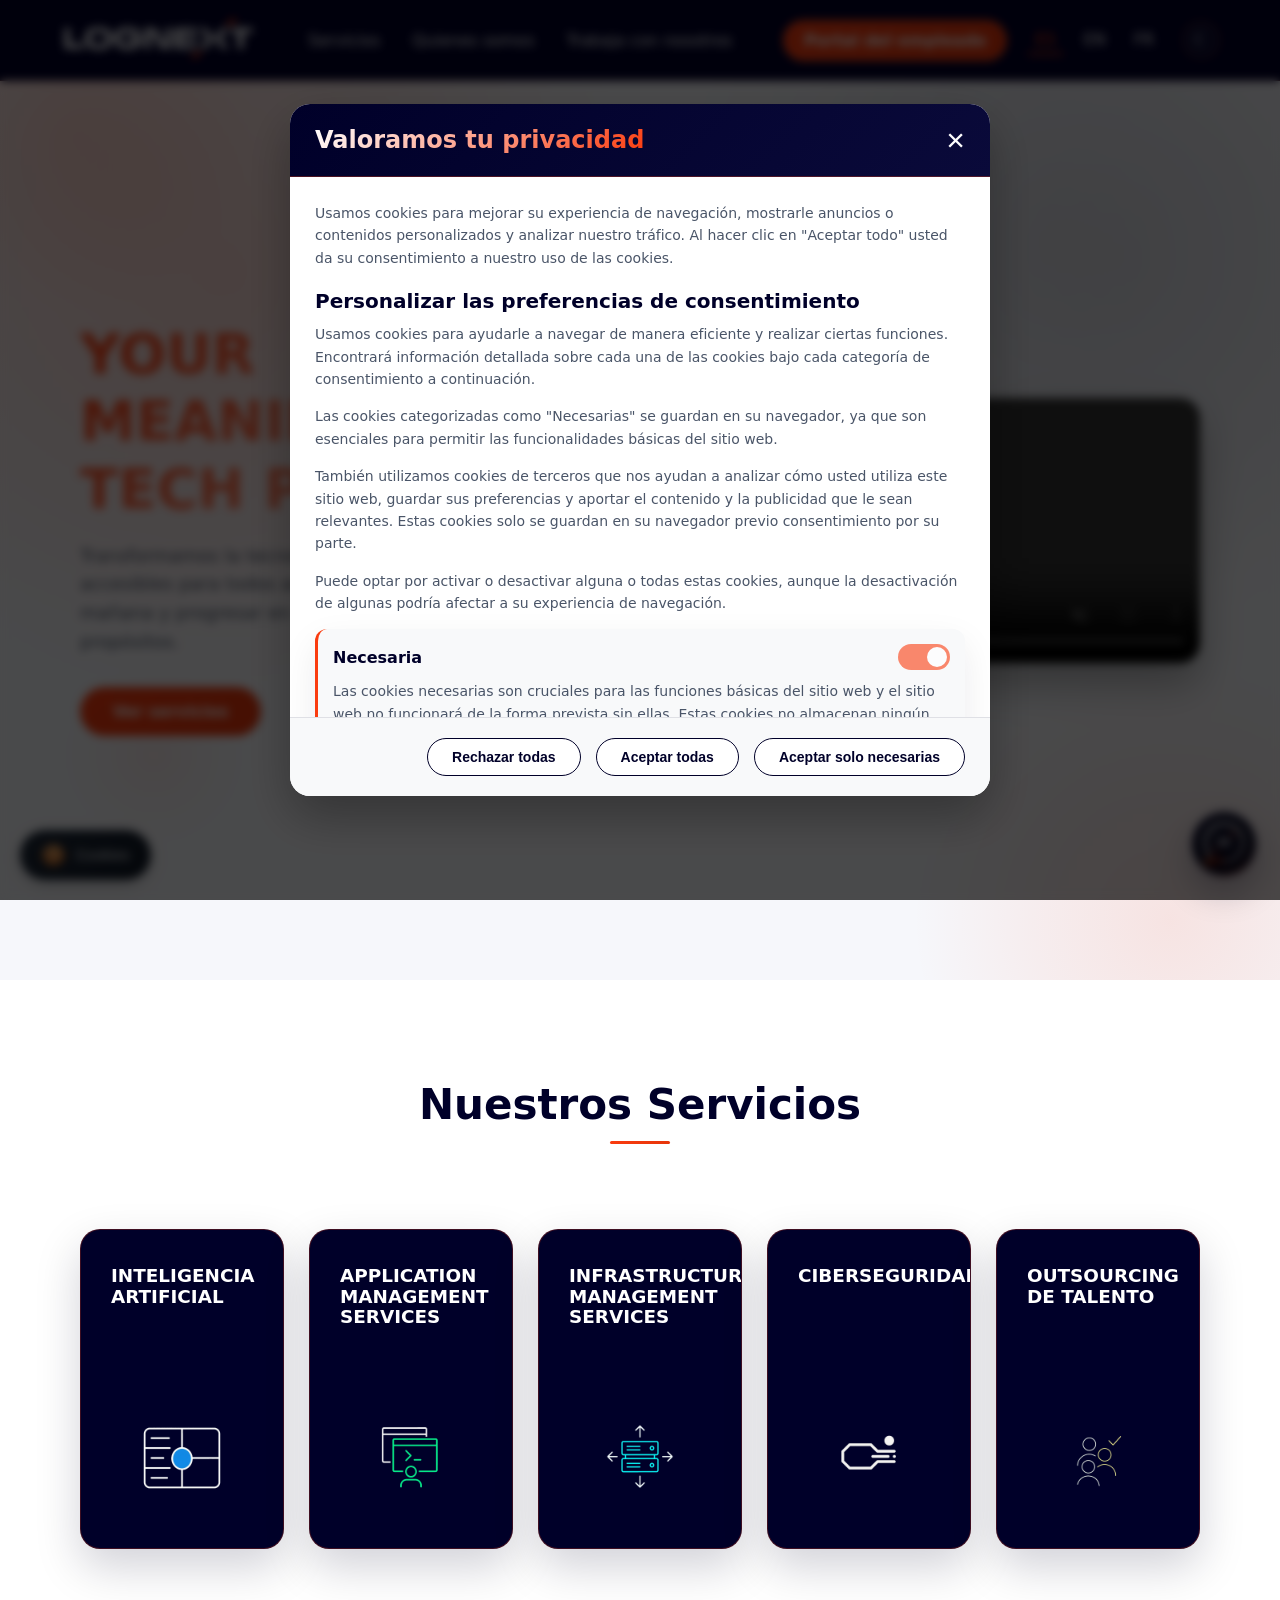
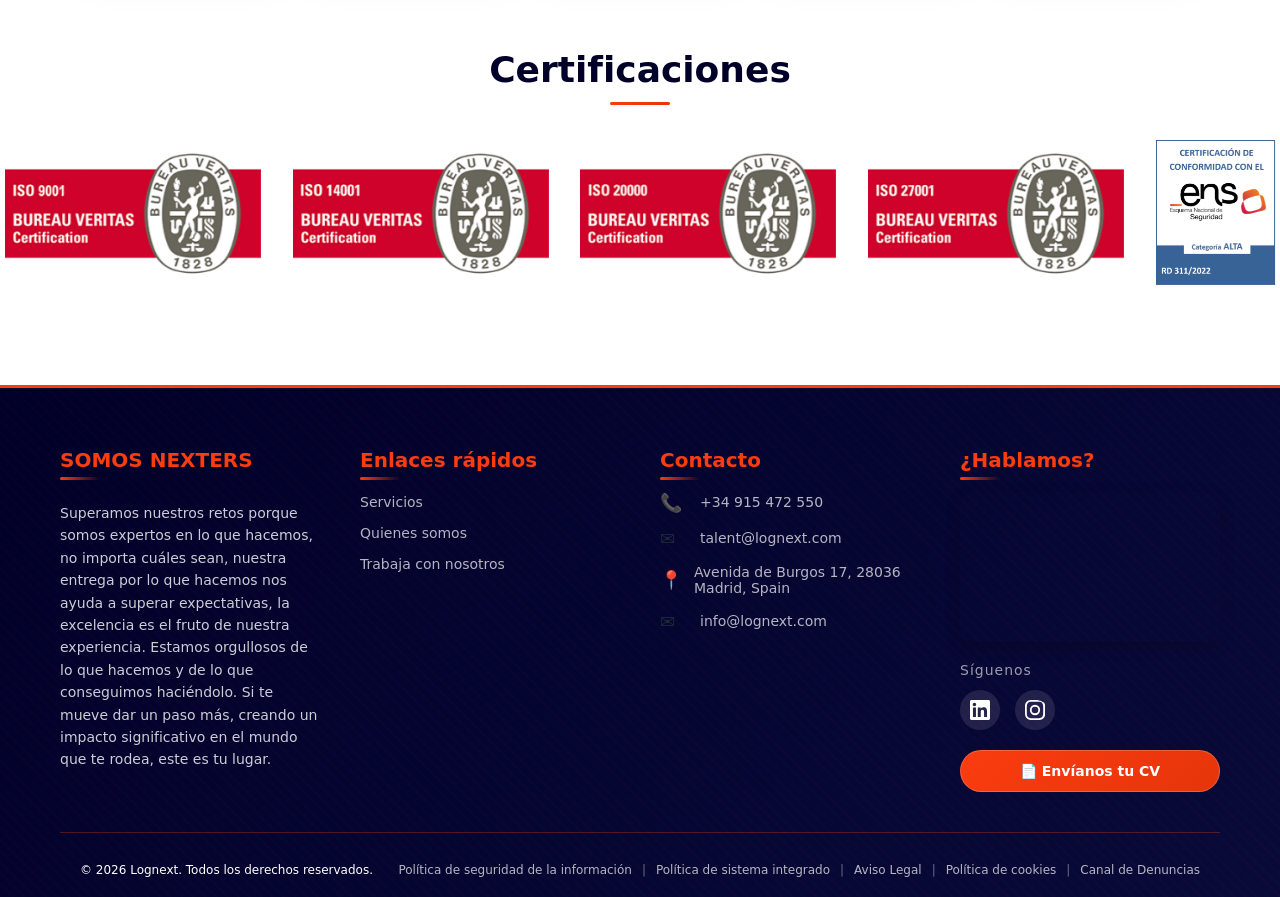
==== index.html @ 91bbfaef "animacion de X de lognext al entrar y recargar la pagina" ====
<!doctype html>
<html lang="es">
  <head>
    <meta charset="UTF-8" />
    <meta name="viewport" content="width=device-width, initial-scale=1.0" />
    <title>Lognext - Your Meaningful Tech Partner</title>
    <link rel="stylesheet" href="assets/css/styles.css" />
    <link rel="stylesheet" href="assets/css/chatbot.css" />
    <link
      rel="icon"
      type="image/png"
      sizes="32x32"
      href="assets/img/favicon/favicon-3.png"
    />
    <link
      rel="icon"
      type="image/png"
      sizes="16x16"
      href="assets/img/favicon/favicon-3.png"
    />
    <link rel="apple-touch-icon" href="assets/img/favicon/favicon-3.png" />
  </head>
  <body>
    <div class="site-intro" id="siteIntro" aria-hidden="true">
      <img
        src="assets/img/LOGNEXT_simbolo_negativo.png"
        alt=""
        class="site-intro__symbol"
        aria-hidden="true"
      />
    </div>

    <header class="site-header">
      <div class="container">
        <a href="index.html" class="logo">
          <img src="assets/img/lognext-logo-transparente.png" alt="Lognext" />
        </a>

        <nav class="main-nav">
          <ul class="menu">
            <li class="menu-item has-dropdown">
              <a href="index.html#servicios" data-i18n="nav_servicios"
                >Servicios</a
              >
              <ul class="submenu">
                <li>
                  <a
                    href="servicios/ia.html"
                    class="submenu-item"
                    data-i18n="submenu_ia"
                    >Inteligencia Artificial</a
                  >
                </li>
                <li>
                  <a
                    href="servicios/ams.html"
                    class="submenu-item"
                    data-i18n="submenu_ams"
                    >Application Management Services</a
                  >
                </li>
                <li>
                  <a
                    href="servicios/ims.html"
                    class="submenu-item"
                    data-i18n="submenu_ims"
                    >Infrastructure Management Services</a
                  >
                </li>
                <li>
                  <a
                    href="servicios/ciberseguridad.html"
                    class="submenu-item"
                    data-i18n="submenu_agile"
                    >Ciberseguridad</a
                  >
                </li>
                <li>
                  <a
                    href="servicios/outsourcing.html"
                    class="submenu-item"
                    data-i18n="submenu_outsourcing"
                    >Outsourcing de Talento</a
                  >
                </li>
              </ul>
            </li>
            <li>
              <a href="quienes-somos.html" data-i18n="nav_quienes_somos"
                >Quienes somos</a
              >
            </li>
            <li>
              <a href="trabaja-con-nosotros.html" data-i18n="nav_trabaja"
                >Trabaja con nosotros</a
              >
            </li>
          </ul>

          <div class="mobile-actions">
            <a
              href="https://w3.cezanneondemand.com/CezanneOnDemand/-/LOGNEXT/Account/LogIn?ReturnUrl=%7E%2F-%2FLOGNEXT"
              target="_blank"
              class="employee-portal mobile"
              data-i18n="btn_portal"
              >Portal del empleado</a
            >
            <div class="language-switcher mobile">
              <a href="#" class="active">ES</a>
              <a href="#">EN</a>
              <a href="#">FR</a>
            </div>
            <button class="theme-toggle theme-toggle--mobile" type="button" aria-label="Cambiar a tema oscuro" aria-pressed="false">
              <span class="theme-toggle__icon" aria-hidden="true">☾</span>
            </button>
          </div>

          <div class="mobile-footer-info">
            <div class="mobile-info-card">
              <h4 class="mobile-info-title" data-i18n="mobile_quieres_trabajar">¿Quieres trabajar con nosotros?</h4>
              <div class="mobile-info-contact">
                <p><span class="info-icon">📞</span> +34 915 472 550</p>
                <p><span class="info-icon">✉️</span> talent@lognext.com</p>
              </div>
            </div>
            <div class="mobile-info-card">
              <h4 class="mobile-info-title" data-i18n="mobile_hablamos">¿Hablamos?</h4>
              <div class="mobile-info-contact">
                <p><span class="info-icon">📞</span> +34 915 472 550</p>
                <p>
                  <span class="info-icon">📍</span> Avenida de Burgos 17, 28036
                  Madrid
                </p>
                <p><span class="info-icon">✉️</span> info@lognext.com</p>
              </div>
            </div>
          </div>
        </nav>

        <div class="desktop-actions">
          <a
            href="https://w3.cezanneondemand.com/CezanneOnDemand/-/LOGNEXT/Account/LogIn?ReturnUrl=%7E%2F-%2FLOGNEXT"
            target="_blank"
            class="employee-portal"
            data-i18n="btn_portal"
            >Portal del empleado</a
          >
          <div class="language-switcher">
            <a href="#" class="active">ES</a>
            <a href="#">EN</a>
            <a href="#">FR</a>
          </div>
          <button class="theme-toggle theme-toggle--desktop" type="button" aria-label="Cambiar a tema oscuro" aria-pressed="false">
            <span class="theme-toggle__icon" aria-hidden="true">☾</span>
          </button>
        </div>

        <button class="menu-toggle" aria-label="Abrir menú de navegación">
          <span></span>
          <span></span>
          <span></span>
        </button>
      </div>
    </header>

    <main>
      <section class="presentacion">
        <div class="circle-1"></div>
        <div class="circle-2"></div>
        <div class="circle-3"></div>
        <div class="presentacion-wrapper">
          <div class="presentacion-contenido">
            <h1 class="animated-gradient-text" data-i18n="hero_title">
              YOUR MEANINGFUL TECH PARTNER
            </h1>
            <p data-i18n="hero_description">
              Transformamos la tecnología en soluciones robustas y accesibles
              para todos aquellos que necesitan simplificar el mañana y
              progresar en sus retos, ambiciones y propósitos.
            </p>
            <a href="#servicios" class="btn-principal" data-i18n="hero_btn"
              >Ver servicios</a
            >
          </div>
          <div class="presentacion-video">
            <video id="heroVideo" playsinline muted loop autoplay controls>
              <source
                src="/assets/videos/LOGNEXT_Video.mp4"
                type="video/mp4"
              /><span data-i18n="video_not_supported">Tu navegador no soporta videos.</span></video>
            <div class="video-overlay">
              <button class="video-play-pause" id="videoPlayPauseBtn" aria-label="Reproducir o pausar vídeo">
                <svg
                  width="40"
                  height="40"
                  viewBox="0 0 24 24"
                  fill="none"
                  stroke="white"
                  stroke-width="2"
                >
                  <polygon
                    points="5 3 19 12 5 21 5 3"
                    fill="white"
                    stroke="white"
                  />
                </svg>
              </button>
            </div>
          </div>
        </div>
      </section>

      <section id="servicios" class="servicios">
        <h2 data-i18n="servicios_title">Nuestros Servicios</h2>
        <div class="servicios-grid-horizontal">
          <a href="servicios/ia.html" class="servicio-card-horizontal">
            <h3 data-i18n="submenu_ia">Inteligencia Artificial</h3>
            <div class="servicio-imagen">
              <img
                src="assets/img/imgindex/ia.png"
                alt="Inteligencia Artificial"
              />
            </div>
            <p class="servicio-descripcion" data-i18n="servicio_ia_hover">
              Nuevas oportunidades para automatizar procesos, analizar información y mejorar la interacción con el cliente.
            </p>
          </a>
          <a href="servicios/ams.html" class="servicio-card-horizontal">
            <h3 data-i18n="submenu_ams">Application Management Services</h3>
            <div class="servicio-imagen">
              <img
                src="assets/img/imgindex/ams.png"
                alt="Application Management Services"
              />
            </div>
            <p class="servicio-descripcion" data-i18n="servicio_ams_hover">
              Gestión, mantenimiento y evolución de aplicaciones para asegurar continuidad y rendimiento.
            </p>
          </a>
          <a href="servicios/ims.html" class="servicio-card-horizontal">
            <h3 data-i18n="submenu_ims">Infrastructure Management Services</h3>
            <div class="servicio-imagen">
              <img
                src="assets/img/imgindex/ims.png"
                alt="Infrastructure Management Services"
              />
            </div>
            <p class="servicio-descripcion" data-i18n="servicio_ims_hover">
              Gestión de infraestructuras tecnológicas, soporte y continuidad operativa.
            </p>
          </a>
          <a
            href="servicios/ciberseguridad.html"
            class="servicio-card-horizontal"
          >
            <h3 data-i18n="submenu_agile">Ciberseguridad</h3>
            <div class="servicio-imagen">
              <img
                src="assets/img/imgindex/ciberseguridad.png"
                alt="Ciberseguridad"
              />
            </div>
            <p class="servicio-descripcion" data-i18n="servicio_ciber_hover">
              Protección, cumplimiento y confianza para reforzar la seguridad de la información.
            </p>
          </a>
          <a href="servicios/outsourcing.html" class="servicio-card-horizontal">
            <h3 data-i18n="submenu_outsourcing">Outsourcing de Talento</h3>
            <div class="servicio-imagen">
              <img
                src="assets/img/imgindex/outsourcing.png"
                alt="Outsourcing de Talento"
              />
            </div>
            <p class="servicio-descripcion" data-i18n="servicio_outsourcing_hover">
              Talento tecnológico especializado para reforzar equipos y acelerar proyectos.
            </p>
          </a>
        </div>
      </section>

      <!-- SECCIÓN CERTIFICACIONES -->
      <section id="certificaciones" class="certificaciones">
        <div class="container">
          <h2 class="section-title scroll-reveal" data-i18n="certifications_title">Certificaciones</h2>
        </div>
        <div
          class="certificaciones-grid scroll-reveal"
        >
          <a
            href="assets/certificaciones/iso9001.pdf"
            target="_blank"
            rel="noopener noreferrer"
            class="certificacion-card"
          >
            <img src="assets/certificaciones/ISO9001.png" alt="ISO 9001" />
          </a>
          <a
            href="assets/certificaciones/iso14001.pdf"
            target="_blank"
            rel="noopener noreferrer"
            class="certificacion-card"
          >
            <img src="assets/certificaciones/ISO14001.png" alt="ISO 14001" />
          </a>
          <a
            href="assets/certificaciones/iso20000.pdf"
            target="_blank"
            rel="noopener noreferrer"
            class="certificacion-card"
          >
            <img src="assets/certificaciones/ISO20000.png" alt="ISO 20000" />
          </a>
          <a
            href="assets/certificaciones/iso27001.pdf"
            target="_blank"
            rel="noopener noreferrer"
            class="certificacion-card"
          >
            <img src="assets/certificaciones/ISO27001.png" alt="ISO 27001" />
          </a>
          <a
            href="assets/certificaciones/CertificadoENS-2025-0095_ES_2026-07-07.pdf"
            target="_blank"
            rel="noopener noreferrer"
            class="certificacion-card certificacion-card--ens"
          >
            <img
              src="assets/certificaciones/ENSAlta.png"
              alt="Certificación ENS Alto LogNext"
            />
          </a>
        </div>
      </section>
    </main>

    <footer class="site-footer">
      <div class="footer-container">
        <div class="footer-grid">
          <div class="footer-col footer-col-about">
            <h3 class="footer-title" data-i18n="footer_somos_nexter">
              SOMOS NEXTERS
            </h3>
            <p class="footer-text" data-i18n="footer_text">
              Superamos nuestros retos porque somos expertos en lo que hacemos,
              no importa cuáles sean, nuestra entrega por lo que hacemos nos
              ayuda a superar expectativas, la excelencia es el fruto de nuestra
              experiencia. Estamos orgullosos de lo que hacemos y de lo que
              conseguimos haciéndolo. Si te mueve dar un paso más, creando un
              impacto significativo en el mundo que te rodea, este es tu lugar.
            </p>
          </div>

          <div class="footer-col footer-col-links">
            <h3 class="footer-title" data-i18n="footer_enlaces_rapidos">
              Enlaces rápidos
            </h3>
            <ul class="footer-links">
              <li>
                <a href="index.html#servicios" data-i18n="nav_servicios"
                  >Servicios</a
                >
              </li>
              <li>
                <a href="quienes-somos.html" data-i18n="nav_quienes_somos"
                  >Quiénes somos</a
                >
              </li>
              <li>
                <a href="trabaja-con-nosotros.html" data-i18n="nav_trabaja"
                  >Trabaja con nosotros</a
                >
              </li>
            </ul>
          </div>

          <div class="footer-col footer-col-contact">
            <h3 class="footer-title" data-i18n="footer_contacto">Contacto</h3>
            <ul class="footer-contact">
              <li class="contact-item">
                <span class="contact-icon">📞</span>
                <a href="tel:+34915472550" class="contact-link"
                  >+34 915 472 550</a
                >
              </li>
              <li class="contact-item">
                <span class="contact-icon">✉️</span>
                <a href="mailto:talent@lognext.com" class="contact-link"
                  >talent@lognext.com</a
                >
              </li>
              <li class="contact-item">
                <span class="contact-icon">📍</span>
                <a
                  href="https://maps.google.com/?q=Avenida+de+Burgos+17+Madrid+Spain"
                  target="_blank"
                  class="contact-link location-link"
                >
                  Avenida de Burgos 17, 28036 Madrid, Spain
                </a>
              </li>
              <li class="contact-item">
                <span class="contact-icon">✉️</span>
                <a href="mailto:info@lognext.com" class="contact-link"
                  >info@lognext.com</a
                >
              </li>
            </ul>
          </div>

          <div class="footer-col footer-col-map">
            <h3 class="footer-title" data-i18n="footer_hablamos">¿Hablamos?</h3>

            <div class="footer-map">
              <iframe
                src="https://www.google.com/maps/embed?pb=!1m18!1m12!1m3!1d3037.543167168951!2d-3.671360984603811!3d40.43037697936105!2m3!1f0!2f0!3f0!3m2!1i1024!2i768!4f13.1!3m3!1m2!1s0xd4229b5a2c12e2b%3A0x2b5c5e5e5e5e5e5e!2sAv.%20de%20Burgos%2C%2017%2C%2028036%20Madrid!5e0!3m2!1ses!2ses!4v1700000000000!5m2!1ses!2ses"
                width="100%"
                height="150"
                style="border: 0; border-radius: 12px"
                allowfullscreen=""
                loading="lazy"
                referrerpolicy="no-referrer-when-downgrade"
              >
              </iframe>
            </div>

            <div class="footer-social">
              <h4 class="social-title" data-i18n="footer_siguenos">Síguenos</h4>
              <div class="social-icons">
                <a
                  href="https://linkedin.com/company/lognext"
                  target="_blank"
                  class="social-link linkedin"
                  aria-label="LinkedIn"
                >
                  <svg
                    xmlns="http://www.w3.org/2000/svg"
                    width="20"
                    height="20"
                    viewBox="0 0 24 24"
                    fill="currentColor"
                  >
                    <path
                      d="M20.447 20.452h-3.554v-5.569c0-1.328-.027-3.037-1.852-3.037-1.853 0-2.136 1.445-2.136 2.939v5.667H9.351V9h3.414v1.561h.046c.477-.9 1.637-1.85 3.37-1.85 3.601 0 4.267 2.37 4.267 5.455v6.286zM5.337 7.433c-1.144 0-2.063-.926-2.063-2.065 0-1.138.92-2.063 2.063-2.063 1.14 0 2.064.925 2.064 2.063 0 1.139-.925 2.065-2.064 2.065zm1.782 13.019H3.555V9h3.564v11.452zM22.225 0H1.771C.792 0 0 .774 0 1.729v20.542C0 23.227.792 24 1.771 24h20.451c.979 0 1.771-.773 1.771-1.729V1.729C24 .774 23.204 0 22.225 0z"
                    />
                  </svg>
                </a>
                <a
                  href="https://instagram.com/lognext_tech"
                  target="_blank"
                  class="social-link instagram"
                  aria-label="Instagram"
                >
                  <svg
                    xmlns="http://www.w3.org/2000/svg"
                    width="20"
                    height="20"
                    viewBox="0 0 24 24"
                    fill="currentColor"
                  >
                    <path
                      d="M12 2.163c3.204 0 3.584.012 4.85.07 1.366.062 2.633.336 3.608 1.311.975.975 1.249 2.242 1.311 3.608.058 1.266.07 1.646.07 4.85s-.012 3.584-.07 4.85c-.062 1.366-.336 2.633-1.311 3.608-.975.975-2.242 1.249-3.608 1.311-1.266.058-1.646.07-4.85.07s-3.584-.012-4.85-.07c-1.366-.062-2.633-.336-3.608-1.311-.975-.975-1.249-2.242-1.311-3.608-.058-1.266-.07-1.646-.07-4.85s.012-3.584.07-4.85c.062-1.366.336-2.633 1.311-3.608.975-.975 2.242-1.249 3.608-1.311 1.266-.058 1.646-.07 4.85-.07zM12 0C8.741 0 8.332.014 7.052.072 5.775.132 4.905.332 4.14.659c-.789.335-1.457.787-2.124 1.454-.667.667-1.119 1.335-1.454 2.124-.327.765-.527 1.635-.587 2.912C.014 8.332 0 8.741 0 12s.014 3.668.072 4.948c.06 1.277.26 2.147.587 2.912.335.789.787 1.457 1.454 2.124.667.667 1.335 1.119 2.124 1.454.765.327 1.635.527 2.912.587 1.28.058 1.689.072 4.948.072s3.668-.014 4.948-.072c1.277-.06 2.147-.26 2.912-.587.789-.335 1.457-.787 2.124-1.454.667-.667 1.119-1.335 1.454-2.124.327-.765.527-1.635.587-2.912.058-1.28.072-1.689.072-4.948s-.014-3.668-.072-4.948c-.06-1.277-.26-2.147-.587-2.912-.335-.789-.787-1.457-2.124-1.454-.667-.667-1.335-1.119-2.124-1.454-.765-.327-1.635-.527-2.912-.587C15.668.014 15.259 0 12 0zm0 5.838a6.162 6.162 0 100 12.324 6.162 6.162 0 000-12.324zM12 16a4 4 0 110-8 4 4 0 010 8z"
                    />
                  </svg>
                </a>
              </div>
            </div>

            <div class="footer-cv">
              <a
                href="mailto:talent@lognext.com?subject=Solicitud%20de%20empleo%20-%20CV&body=Hola%2C%20me%20llamo%20%5BNombre%5D%20y%20me%20gustar%C3%ADa%20enviaros%20mi%20CV%20para%20formar%20parte%20de%20Lognext.%0A%0A%F0%9F%93%8C%20Mi%20tel%C3%A9fono%3A%20%0A%F0%9F%93%A7%20Mi%20email%3A%20%0A%0A%F0%9F%92%BC%20Adjunto%20mi%20CV%20a%20este%20correo.%0A%0A%F0%9F%99%8F%20Quedo%20a%20la%20espera%20de%20su%20respuesta.%0A%0A%F0%9F%93%8D%20Un%20saludo."
                class="btn-cv-simple"
                data-i18n="footer_cv_btn"
                >📄 Envíanos tu CV</a
              >
            </div>
          </div>
        </div>

        <div class="footer-bottom">
          <div class="footer-bottom-container">
            <p class="copyright" data-i18n="footer_copyright">
              &copy; 2026 Lognext. Todos los derechos reservados.
            </p>
            <div class="legal-links">
              <a
                href="assets/docs/politica-seguridad.pdf"
                target="_blank"
                class="legal-link"
                 data-i18n="legal_link_security">Política de seguridad de la información</a
              >
              <span class="legal-separator">|</span>
              <a
                href="assets/docs/politica-sistema-integrado.pdf"
                target="_blank"
                class="legal-link"
                 data-i18n="legal_link_integrated">Política de sistema integrado</a
              >
              <span class="legal-separator">|</span>
              <a href="enlaces-legales/aviso-legal.html" class="legal-link"
                 data-i18n="legal_link_legal_notice">Aviso Legal</a
              >
              <span class="legal-separator">|</span>
              <a href="enlaces-legales/politica-cookies.html" class="legal-link"
                 data-i18n="legal_link_cookies">Política de cookies</a
              >
              <span class="legal-separator">|</span>
              <a href="enlaces-legales/canal-denuncias.html" class="legal-link"
                 data-i18n="legal_link_whistleblowing">Canal de Denuncias</a
              >
            </div>
          </div>
        </div>
      </div>
    </footer>

    <!-- ========== BOTÓN DE COOKIES ========== -->
    <div class="cookie-btn-fixed" id="cookieBtn">
      <span class="cookie-icon">🍪</span>
      <span class="cookie-text" data-i18n="cookie_btn">Cookies</span>
    </div>

    <!-- ========== MODAL DE COOKIES ========== -->
    <div id="cookieModal" class="cookie-modal">
      <div class="cookie-modal-content">
        <div class="cookie-modal-header">
          <h2 data-i18n="cookie_modal_title">Valoramos tu privacidad</h2>
          <button class="cookie-modal-close" id="closeCookieModal" aria-label="Cerrar preferencias de cookies">
            &times;
          </button>
        </div>

        <div class="cookie-modal-body">
          <p data-i18n="cookie_modal_intro">
            Usamos cookies para mejorar su experiencia de navegación, mostrarle
            anuncios o contenidos personalizados y analizar nuestro tráfico. Al
            hacer clic en "Aceptar todo" usted da su consentimiento a nuestro
            uso de las cookies.
          </p>

          <h3 data-i18n="cookie_modal_preferences_title">Personalizar las preferencias de consentimiento</h3>
          <p data-i18n="cookie_modal_preferences_intro">
            Usamos cookies para ayudarle a navegar de manera eficiente y
            realizar ciertas funciones. Encontrará información detallada sobre
            cada una de las cookies bajo cada categoría de consentimiento a
            continuación.
          </p>

          <p data-i18n="cookie_modal_necessary_intro">
            Las cookies categorizadas como "Necesarias" se guardan en su
            navegador, ya que son esenciales para permitir las funcionalidades
            básicas del sitio web.
          </p>

          <p data-i18n="cookie_modal_third_party">
            También utilizamos cookies de terceros que nos ayudan a analizar
            cómo usted utiliza este sitio web, guardar sus preferencias y
            aportar el contenido y la publicidad que le sean relevantes. Estas
            cookies solo se guardan en su navegador previo consentimiento por su
            parte.
          </p>

          <p data-i18n="cookie_modal_toggle_note">
            Puede optar por activar o desactivar alguna o todas estas cookies,
            aunque la desactivación de algunas podría afectar a su experiencia
            de navegación.
          </p>

          <!-- Categorías de cookies -->
          <div class="cookie-category">
            <div class="cookie-category-header">
              <span class="cookie-category-name" data-i18n="cookie_category_necessary">Necesaria</span>
              <label class="cookie-switch">
                <input
                  type="checkbox"
                  class="cookie-checkbox"
                  id="cookieNecessary"
                  checked
                  disabled
                />
                <span class="cookie-slider"></span>
              </label>
            </div>
            <p class="cookie-category-desc" data-i18n="cookie_desc_necessary">
              Las cookies necesarias son cruciales para las funciones básicas
              del sitio web y el sitio web no funcionará de la forma prevista
              sin ellas. Estas cookies no almacenan ningún dato de
              identificación personal.
            </p>
          </div>

          <div class="cookie-category">
            <div class="cookie-category-header">
              <span class="cookie-category-name" data-i18n="cookie_category_functional">Funcional</span>
              <label class="cookie-switch">
                <input
                  type="checkbox"
                  class="cookie-checkbox"
                  id="cookieFunctional"
                />
                <span class="cookie-slider"></span>
              </label>
            </div>
            <p class="cookie-category-desc" data-i18n="cookie_desc_functional">
              Las cookies funcionales ayudan a realizar ciertas funcionalidades,
              como compartir el contenido del sitio web en plataformas de redes
              sociales, recopilar comentarios y otras características de
              terceros.
            </p>
          </div>

          <div class="cookie-category">
            <div class="cookie-category-header">
              <span class="cookie-category-name" data-i18n="cookie_category_analytics">Analítica</span>
              <label class="cookie-switch">
                <input
                  type="checkbox"
                  class="cookie-checkbox"
                  id="cookieAnalytics"
                />
                <span class="cookie-slider"></span>
              </label>
            </div>
            <p class="cookie-category-desc" data-i18n="cookie_desc_analytics">
              Las cookies analíticas se utilizan para comprender cómo
              interactúan los visitantes con el sitio web. Estas cookies ayudan
              a proporcionar información sobre métricas el número de visitantes,
              el porcentaje de rebote, la fuente de tráfico, etc.
            </p>
          </div>

          <div class="cookie-category">
            <div class="cookie-category-header">
              <span class="cookie-category-name" data-i18n="cookie_category_performance">El rendimiento</span>
              <label class="cookie-switch">
                <input
                  type="checkbox"
                  class="cookie-checkbox"
                  id="cookiePerformance"
                />
                <span class="cookie-slider"></span>
              </label>
            </div>
            <p class="cookie-category-desc" data-i18n="cookie_desc_performance">
              Las cookies de rendimiento se utilizan para comprender y analizar
              los índices de rendimiento clave del sitio web, lo que ayuda a
              proporcionar una mejor experiencia de usuario para los visitantes.
            </p>
          </div>

          <div class="cookie-category">
            <div class="cookie-category-header">
              <span class="cookie-category-name" data-i18n="cookie_category_advertising">Anuncio</span>
              <label class="cookie-switch">
                <input
                  type="checkbox"
                  class="cookie-checkbox"
                  id="cookieAdvertising"
                />
                <span class="cookie-slider"></span>
              </label>
            </div>
            <p class="cookie-category-desc" data-i18n="cookie_desc_advertising">
              Las cookies publicitarias se utilizan para entregar a los
              visitantes anuncios personalizados basados en las páginas que
              visitaron antes y analizar la efectividad de la campaña
              publicitaria.
            </p>
          </div>
        </div>

        <div class="cookie-modal-footer">
          <button class="cookie-btn cookie-btn-reject" id="rejectAllCookies" data-i18n="cookie_reject_all">
            Rechazar todas
          </button>
          <button class="cookie-btn cookie-btn-accept" id="acceptAllCookies" data-i18n="cookie_accept_all">
            Aceptar todas
          </button>
          <button
            class="cookie-btn cookie-btn-necessary"
            id="acceptNecessaryCookies"
           data-i18n="cookie_accept_necessary">
            Aceptar solo necesarias
          </button>
        </div>
      </div>
    </div>

    <script src="assets/js/translations.js"></script>
    <script src="assets/js/main.js"></script>
    <script src="assets/js/chatbot.js"></script>
  </body>
</html>
---- assets/css/styles.css ----
/* RESET */
* {
  margin: 0;
  padding: 0;
  box-sizing: border-box;
}

:root {
  color-scheme: light;
  --color-primary: #000029;
  --color-primary-soft: #101044;
  --color-accent: #FA3C0F;
  --color-accent-hover: #e6350a;
  --color-page-bg: #f6f7fb;
  --color-surface: #ffffff;
  --color-surface-soft: #f8f9fc;
  --color-text: #1e2a3a;
  --color-text-strong: #000029;
  --color-text-muted: #4a5568;
  --section-bg: #ffffff;
  --section-bg-soft: #f6f7fb;
  --section-title-color: #000029;
  --section-text-color: #1e2a3a;
  --card-bg: #ffffff;
  --card-text: #000029;
  --service-card-bg: #000029;
  --service-card-text: #ffffff;
  --service-card-border: rgba(250, 60, 15, 0.25);
  --service-card-shadow: 0 18px 45px rgba(0, 0, 41, 0.18);
  --service-media-panel-bg: #000029;
  --service-media-panel-border: rgba(250, 60, 15, 0.24);
  --service-media-panel-shadow: 0 24px 60px rgba(0, 0, 41, 0.18);
  --success-section-bg: #ffffff;
  --success-card-bg: #000029;
  --success-card-text: rgba(255, 255, 255, 0.9);
  --success-card-title: #FA3C0F;
  --success-card-border: rgba(250, 60, 15, 0.25);
  --hero-bg: #f6f7fb;
  --hero-text: #1e2a3a;
  --hero-text-muted: #4a5568;
  --color-border: rgba(0, 0, 41, 0.12);
  --color-border-accent: rgba(250, 60, 15, 0.3);
  --shadow-soft: 0 14px 36px rgba(0, 0, 41, 0.08);
  --shadow-card: 0 18px 45px rgba(0, 0, 41, 0.1);
  --gradient-brand: linear-gradient(135deg, #FA3C0F, #e6350a);
  --gradient-brand-text: linear-gradient(135deg, #FA3C0F 0%, #ff7a59 52%, #d91f7f 100%);
  --gradient-dark: linear-gradient(135deg, #000029 0%, #0a0a3a 100%);
  --radius-card: 20px;
}

[data-theme="dark"] {
  color-scheme: dark;
  --color-page-bg: #05051f;
  --color-surface: #08082d;
  --color-surface-soft: #101044;
  --color-text: rgba(255, 255, 255, 0.86);
  --color-text-strong: #ffffff;
  --color-text-muted: rgba(255, 255, 255, 0.72);
  --section-bg: #08082d;
  --section-bg-soft: #101044;
  --section-title-color: #ffffff;
  --section-text-color: rgba(255, 255, 255, 0.86);
  --card-bg: #101044;
  --card-text: #ffffff;
  --service-card-bg: #05052b;
  --service-card-text: #ffffff;
  --service-card-border: rgba(250, 60, 15, 0.35);
  --service-card-shadow: 0 18px 45px rgba(0, 0, 0, 0.34);
  --service-media-panel-bg: #000029;
  --service-media-panel-border: rgba(250, 60, 15, 0.3);
  --service-media-panel-shadow: 0 24px 60px rgba(0, 0, 0, 0.32);
  --success-section-bg: #08082d;
  --success-card-bg: #000029;
  --success-card-text: rgba(255, 255, 255, 0.9);
  --success-card-title: #FA3C0F;
  --success-card-border: rgba(250, 60, 15, 0.35);
  --hero-bg: #000029;
  --hero-text: rgba(255, 255, 255, 0.9);
  --hero-text-muted: rgba(255, 255, 255, 0.72);
  --color-border: rgba(255, 255, 255, 0.12);
  --shadow-soft: 0 16px 44px rgba(0, 0, 0, 0.28);
  --shadow-card: 0 22px 54px rgba(0, 0, 0, 0.34);
  --gradient-brand-text: linear-gradient(135deg, #ffffff 0%, #FA3C0F 100%);
}

body {
  font-family: 'Segoe UI', 'Inter', system-ui, -apple-system, sans-serif;
  background-color: var(--color-page-bg);
  color: var(--color-text);
  overflow-x: hidden;
  display: flex;
  flex-direction: column;
  min-height: 100vh;
}

.site-intro {
  position: fixed;
  inset: 0;
  z-index: 99999;
  display: flex;
  align-items: center;
  justify-content: center;
  background:
    radial-gradient(circle at 50% 50%, rgba(250, 60, 15, 0.16), transparent 36%),
    linear-gradient(135deg, rgba(0, 0, 41, 0.98), rgba(0, 0, 20, 0.96));
  overflow: hidden;
  pointer-events: all;
  animation: lognextIntroFadeOut 0.45s ease 1.6s forwards;
}

.site-intro::before {
  content: "";
  position: absolute;
  inset: 0;
  background:
    repeating-linear-gradient(
      45deg,
      rgba(250, 60, 15, 0.045) 0,
      rgba(250, 60, 15, 0.045) 2px,
      transparent 2px,
      transparent 12px
    );
  opacity: 0.75;
}

.site-intro__symbol {
  position: relative;
  z-index: 2;
  width: clamp(180px, 20vw, 320px);
  height: auto;
  opacity: 0;
  transform: scale(0.82) translateY(12px);
  clip-path: inset(0 50% 0 50%);
  filter: drop-shadow(0 0 34px rgba(250, 60, 15, 0.45));
  animation: lognextIntroSymbolReveal 1.25s cubic-bezier(0.16, 1, 0.3, 1) forwards;
}

.site-intro.is-hiding {
  animation: lognextIntroFadeOut 0.45s ease forwards;
}

@keyframes lognextIntroSymbolReveal {
  0% {
    opacity: 0;
    clip-path: inset(0 50% 0 50%);
    transform: scale(0.86) translateY(18px);
    filter: blur(8px) drop-shadow(0 0 0 rgba(250, 60, 15, 0));
  }

  55% {
    opacity: 1;
    clip-path: inset(0 0 0 0);
    transform: scale(1.08) translateY(0);
    filter: blur(0) drop-shadow(0 0 42px rgba(250, 60, 15, 0.58));
  }

  100% {
    opacity: 1;
    clip-path: inset(0 0 0 0);
    transform: scale(1) translateY(0);
    filter: blur(0) drop-shadow(0 0 26px rgba(250, 60, 15, 0.38));
  }
}

@keyframes lognextIntroFadeOut {
  to {
    opacity: 0;
    visibility: hidden;
    pointer-events: none;
  }
}

@media (prefers-reduced-motion: reduce) {
  .site-intro {
    display: none;
  }
}

:where(
  body,
  header,
  main,
  section,
  footer,
  button,
  a,
  .card,
  .service-card,
  .servicio-card-horizontal,
  .benefit-card,
  .team-card,
  .stat-card,
  .carousel-card,
  .caso-item,
  .legal-content,
  .cookie-category
) {
  transition:
    background-color 0.25s ease,
    color 0.25s ease,
    border-color 0.25s ease,
    box-shadow 0.25s ease;
}

/* ========== ANIMATED GRADIENT TEXT (reusable) ========== */
/*
  Premium animated gradient that renders ONLY inside glyphs.
  Usage: add class="animated-gradient-text" to any heading/span.
*/
.animated-gradient-text {
  color: #FA3C0F; /* fallback if background-clip unsupported */
  -webkit-text-fill-color: transparent;
  -webkit-background-clip: text;
  background-clip: text;

  /* Base gradient + subtle shine layer (both clipped to text) */
  background-image:
    var(--gradient-brand-text),
    linear-gradient(
      120deg,
      rgba(255, 255, 255, 0) 0%,
      rgba(255, 255, 255, 0.55) 45%,
      rgba(255, 255, 255, 0) 60%
    );

  background-size: 220% 100%, 60% 100%;
  background-position: 0% 50%, -80% 50%;
  background-repeat: no-repeat;

  animation: animatedGradientFlow 12s ease-in-out infinite;
  will-change: background-position;
}

.text-gradient-brand {
  color: var(--color-accent);
  -webkit-text-fill-color: transparent;
  -webkit-background-clip: text;
  background-clip: text;
  background-image: var(--gradient-brand-text);
}

@keyframes animatedGradientFlow {
  0% {
    background-position: 0% 50%, -80% 50%;
  }
  50% {
    background-position: 100% 50%, 120% 50%;
  }
  100% {
    background-position: 0% 50%, 220% 50%;
  }
}

@media (prefers-reduced-motion: reduce) {
  .animated-gradient-text {
    animation: none;
    background-position: 50% 50%, 50% 50%;
  }

  :where(
    body,
    header,
    main,
    section,
    footer,
    button,
    a,
    .card,
    .service-card,
    .servicio-card-horizontal,
    .benefit-card,
    .team-card,
    .stat-card,
    .carousel-card,
    .caso-item,
    .legal-content,
    .cookie-category
  ) {
    transition: none;
  }

  .presentacion h1,
  .presentacion p,
  .presentacion .btn-principal {
    animation: none;
    opacity: 1;
    transform: none;
  }
}

main {
  flex: 1;
}

.container {
  max-width: 1200px;
  margin: 0 auto;
  padding: 0 20px;
}

/* ========== HEADER ========== */
.site-header {
  position: fixed;
  width: 100%;
  top: 0;
  background: #000029;
  z-index: 1000;
  border-bottom: 1px solid rgba(250, 60, 15, 0.2);
  transition: all 0.3s ease;
}

.site-header .container {
  display: flex;
  align-items: center;
  justify-content: space-between;
  height: 80px;
}

.logo img {
  height: 45px;
  transition: transform 0.3s ease;
}

.logo:hover img {
  transform: scale(1.05);
}

.desktop-actions {
  display: flex;
  align-items: center;
  gap: 20px;
}

.mobile-actions {
  display: none;
}

.main-nav {
  flex: 1;
  display: flex;
  justify-content: center;
  align-items: center;
}

.menu {
  list-style: none;
  display: flex;
  gap: 32px;
}

.menu a {
  text-decoration: none;
  color: #ffffff;
  font-weight: 500;
  transition: color 0.3s ease;
  position: relative;
}

.menu a::after {
  content: '';
  position: absolute;
  bottom: -5px;
  left: 0;
  width: 0;
  height: 2px;
  background: #FA3C0F;
  transition: width 0.3s ease;
}

.menu a:hover::after {
  width: 100%;
}

.menu a:hover {
  color: #FA3C0F;
}

.has-dropdown {
  position: relative;
}

.submenu {
  position: absolute;
  top: 100%;
  left: 0;
  background: #000029;
  display: none;
  flex-direction: column;
  min-width: 280px;
  border: 1px solid rgba(250, 60, 15, 0.3);
  border-radius: 8px;
  padding: 12px 0;
  box-shadow: 0 10px 30px rgba(0, 0, 0, 0.2);
}

.submenu li {
  list-style: none;
}

.submenu a {
  display: block;
  padding: 10px 20px;
  color: #ffffff;
  transition: all 0.3s ease;
}

.submenu a:hover {
  background: rgba(250, 60, 15, 0.1);
  padding-left: 28px;
  color: #FA3C0F;
}

.has-dropdown:hover .submenu {
  display: flex;
  animation: fadeInDown 0.3s ease;
}

@keyframes fadeInDown {
  from {
    opacity: 0;
    transform: translateY(-10px);
  }
  to {
    opacity: 1;
    transform: translateY(0);
  }
}

.employee-portal {
  background: linear-gradient(135deg, #FA3C0F, #e6350a);
  color: white;
  padding: 10px 20px;
  text-decoration: none;
  border-radius: 30px;
  font-weight: 600;
  transition: all 0.3s ease;
  border: 1px solid rgba(255, 255, 255, 0.2);
  white-space: nowrap;
}

.employee-portal:hover {
  transform: translateY(-2px);
  box-shadow: 0 5px 15px rgba(250, 60, 15, 0.4);
  background: linear-gradient(135deg, #e6350a, #FA3C0F);
}

.language-switcher {
  display: flex;
  gap: 12px;
}

.language-switcher a {
  text-decoration: none;
  color: #ffffff;
  font-weight: 500;
  transition: all 0.3s ease;
  padding: 4px 8px;
  border-radius: 4px;
}

.language-switcher a:hover {
  color: #FA3C0F;
}

.language-switcher .active {
  color: #FA3C0F;
  border-bottom: 2px solid #FA3C0F;
}

.theme-toggle {
  width: 38px;
  height: 38px;
  border: 1px solid rgba(250, 60, 15, 0.45);
  border-radius: 50%;
  background: rgba(255, 255, 255, 0.06);
  color: #ffffff;
  display: inline-flex;
  align-items: center;
  justify-content: center;
  cursor: pointer;
  transition: background 0.25s ease, border-color 0.25s ease, color 0.25s ease, transform 0.25s ease;
}

.theme-toggle:hover,
.theme-toggle:focus-visible {
  background: rgba(250, 60, 15, 0.14);
  border-color: #FA3C0F;
  color: #FA3C0F;
  transform: translateY(-1px);
  outline: none;
}

.theme-toggle__icon {
  font-size: 16px;
  line-height: 1;
}

.menu-toggle {
  display: none;
  background: none;
  border: none;
  cursor: pointer;
  padding: 10px;
  z-index: 1001;
}

.menu-toggle span {
  display: block;
  width: 25px;
  height: 3px;
  background: #FA3C0F;
  margin: 5px 0;
  transition: all 0.3s ease;
  border-radius: 3px;
}

.menu-toggle.active span:nth-child(1) {
  transform: rotate(45deg) translate(5px, 5px);
}

.menu-toggle.active span:nth-child(2) {
  opacity: 0;
}

.menu-toggle.active span:nth-child(3) {
  transform: rotate(-45deg) translate(7px, -6px);
}

/* ========== HERO SECTION (INDEX) ========== */
.presentacion {
  min-height: 100vh;
  background: #000029;
  position: relative;
  display: flex;
  align-items: center;
  padding: 0 80px;
  overflow: hidden;
  margin-top: 80px;
}

.presentacion::before {
  content: '';
  position: absolute;
  top: 0;
  left: 0;
  right: 0;
  bottom: 0;
  background-image: radial-gradient(circle at 20% 80%, rgba(250, 60, 15, 0.15) 0%, transparent 50%),
                    repeating-linear-gradient(45deg, rgba(250, 60, 15, 0.05) 0px, rgba(250, 60, 15, 0.05) 2px, transparent 2px, transparent 8px);
  pointer-events: none;
  z-index: 1;
}

.presentacion::after {
  content: '';
  position: absolute;
  width: 500px;
  height: 500px;
  background: radial-gradient(circle, rgba(250, 60, 15, 0.25) 0%, rgba(250, 60, 15, 0.1) 40%, transparent 70%);
  bottom: -200px;
  right: -150px;
  border-radius: 50%;
  animation: floatCircle 8s ease-in-out infinite;
  pointer-events: none;
  z-index: 1;
}

.presentacion .circle-1 {
  position: absolute;
  width: 350px;
  height: 350px;
  background: radial-gradient(circle, rgba(250, 60, 15, 0.2) 0%, rgba(250, 60, 15, 0.08) 40%, transparent 70%);
  top: -120px;
  left: -100px;
  border-radius: 50%;
  animation: floatCircle 10s ease-in-out infinite reverse;
  pointer-events: none;
  z-index: 1;
}

.presentacion .circle-2 {
  position: absolute;
  width: 250px;
  height: 250px;
  background: radial-gradient(circle, rgba(250, 60, 15, 0.18) 0%, rgba(250, 60, 15, 0.08) 40%, transparent 70%);
  top: 40%;
  right: 5%;
  border-radius: 50%;
  animation: pulseCircle 6s ease-in-out infinite;
  pointer-events: none;
  z-index: 1;
}

.presentacion .circle-3 {
  position: absolute;
  width: 180px;
  height: 180px;
  background: radial-gradient(circle, rgba(250, 60, 15, 0.15) 0%, rgba(250, 60, 15, 0.05) 40%, transparent 70%);
  bottom: 15%;
  left: 5%;
  border-radius: 50%;
  animation: floatCircle 12s ease-in-out infinite;
  pointer-events: none;
  z-index: 1;
}

@keyframes floatCircle {
  0%, 100% { transform: translate(0, 0) scale(1); opacity: 0.5; }
  50% { transform: translate(-25px, -25px) scale(1.08); opacity: 0.8; }
}

@keyframes pulseCircle {
  0%, 100% { transform: scale(1); opacity: 0.4; }
  50% { transform: scale(1.15); opacity: 0.7; }
}

.presentacion-wrapper {
  display: flex;
  align-items: center;
  justify-content: space-between;
  gap: 60px;
  width: 100%;
  position: relative;
  z-index: 2;
}

.presentacion-contenido {
  flex: 1;
  max-width: 600px;
  animation: none;
}

@keyframes fadeInUp {
  from { opacity: 0; transform: translateY(30px); }
  to { opacity: 1; transform: translateY(0); }
}

@keyframes heroFadeUp {
  to {
    opacity: 1;
    transform: translateY(0);
  }
}

.presentacion h1 {
  font-size: 56px;
  margin-bottom: 20px;
  font-weight: 700;
  line-height: 1.2;
  background: linear-gradient(135deg, #ffffff 0%, #FA3C0F 100%);
  -webkit-background-clip: text;
  -webkit-text-fill-color: transparent;
  background-clip: text;
  opacity: 0;
  transform: translateY(24px);
  animation: heroFadeUp 0.8s ease forwards, gradientShift 8s ease-in-out infinite;
}

.presentacion p {
  font-size: 18px;
  line-height: 1.6;
  margin-bottom: 30px;
  color: rgba(255, 255, 255, 0.9);
  opacity: 0;
  transform: translateY(24px);
  animation: heroFadeUp 0.8s ease forwards;
  animation-delay: 0.15s;
}

.btn-principal {
  display: inline-block;
  padding: 14px 32px;
  background: linear-gradient(135deg, #FA3C0F, #e6350a);
  color: white;
  text-decoration: none;
  border-radius: 40px;
  font-weight: 600;
  transition: all 0.3s ease;
  border: 1px solid rgba(255, 255, 255, 0.2);
  position: relative;
  overflow: hidden;
  opacity: 0;
  transform: translateY(24px);
  animation: heroFadeUp 0.8s ease forwards;
  animation-delay: 0.3s;
}

.btn-principal::before {
  content: '';
  position: absolute;
  top: 50%;
  left: 50%;
  width: 0;
  height: 0;
  border-radius: 50%;
  background: rgba(255, 255, 255, 0.3);
  transform: translate(-50%, -50%);
  transition: width 0.6s, height 0.6s;
}

.btn-principal:hover::before {
  width: 300px;
  height: 300px;
}

.btn-principal:hover {
  transform: translateY(-3px);
  box-shadow: 0 10px 25px rgba(250, 60, 15, 0.4);
}

.presentacion-video {
  flex: 1;
  position: relative;
  border-radius: 20px;
  overflow: hidden;
  box-shadow: 0 20px 40px rgba(0, 0, 0, 0.3);
  cursor: pointer;
  transition: transform 0.3s ease;
  z-index: 2;
}

.presentacion-video:hover {
  transform: scale(1.02);
}

.presentacion-video video {
  width: 100%;
  height: auto;
  display: block;
  border-radius: 20px;
}

.video-overlay {
  position: absolute;
  top: 0;
  left: 0;
  width: 100%;
  height: 100%;
  background: rgba(0, 0, 0, 0.3);
  display: flex;
  align-items: center;
  justify-content: center;
  opacity: 0;
  transition: opacity 0.3s ease;
  pointer-events: none;
}

.presentacion-video:hover .video-overlay {
  opacity: 1;
}

.video-play-pause {
  background: rgba(250, 60, 15, 0.8);
  border: none;
  width: 70px;
  height: 70px;
  border-radius: 50%;
  cursor: pointer;
  display: flex;
  align-items: center;
  justify-content: center;
  transition: all 0.3s ease;
  backdrop-filter: blur(4px);
  pointer-events: auto;
}

.video-play-pause:hover {
  background: #FA3C0F;
  transform: scale(1.1);
}

.video-play-pause svg {
  width: 30px;
  height: 30px;
}

/* ========== SERVICIOS - CARDS HORIZONTALES ========== */
.servicios {
  padding: 100px 80px;
  background-color: #ffffff;
  text-align: center;
  position: relative;
}

.servicios h2 {
  font-size: 42px;
  margin-bottom: 60px;
  font-weight: 700;
  color: #000029;
  position: relative;
  display: inline-block;
}

.servicios h2::after {
  content: '';
  position: absolute;
  bottom: -15px;
  left: 50%;
  transform: translateX(-50%);
  width: 60px;
  height: 3px;
  background: linear-gradient(90deg, #FA3C0F, #e6350a);
  border-radius: 3px;
}

.servicios-grid-horizontal {
  display: grid;
  grid-template-columns: repeat(5, 1fr);
  gap: 25px;
  margin-top: 40px;
}

.servicio-card-horizontal {
  background: #000029;
  border-radius: 20px;
  padding: 36px 30px 40px;
  text-align: left;
  transition: all 0.4s ease;
  border: 1px solid rgba(250, 60, 15, 0.2);
  position: relative;
  overflow: hidden;
  cursor: pointer;
  min-height: 320px;
  display: flex;
  flex-direction: column;
  justify-content: space-between;
  text-decoration: none;
}

.servicio-card-horizontal::before {
  content: '';
  position: absolute;
  top: 0;
  left: 0;
  width: 100%;
  height: 4px;
  background: linear-gradient(90deg, #FA3C0F, #e6350a);
  transform: scaleX(0);
  transition: transform 0.4s ease;
}

.servicio-card-horizontal:hover::before {
  transform: scaleX(1);
}

.servicio-card-horizontal:hover {
  transform: translateY(-8px);
  box-shadow: 0 20px 40px rgba(250, 60, 15, 0.2);
  border-color: rgba(250, 60, 15, 0.5);
}

.servicio-card-horizontal h3 {
  font-size: 1.15rem;
  font-weight: 700;
  color: #ffffff;
  margin: 0 0 32px;
  line-height: 1.12;
  min-height: auto;
  max-width: 92%;
  display: flex;
  align-items: center;
  justify-content: flex-start;
  text-align: left;
  text-transform: uppercase;
  letter-spacing: 0;
  transition: color 0.3s ease;
  text-decoration: none;
}

.servicio-card-horizontal:hover h3 {
  color: #FA3C0F;
}

.servicio-imagen {
  width: 100%;
  display: flex;
  justify-content: flex-start;
  align-items: center;
  margin-top: 10px;
}

.servicio-imagen img {
  max-width: 100px;
  height: auto;
  transition: transform 0.3s ease;
  filter: none;
}

.servicio-card-horizontal:hover .servicio-imagen img {
  transform: scale(1.1);
}

.card-glow {
  --mouse-x: 50%;
  --mouse-y: 50%;
  position: relative;
}

@media (hover: hover) and (pointer: fine) {
  .card-glow {
    overflow: hidden;
  }

  .card-glow::after {
    content: "";
    position: absolute;
    inset: 0;
    z-index: 0;
    pointer-events: none;
    opacity: 0;
    transition: opacity 0.3s ease;
    background: radial-gradient(
      420px circle at var(--mouse-x) var(--mouse-y),
      rgba(250, 60, 15, 0.16),
      transparent 42%
    );
  }

  .benefit-card.card-glow::after {
    background: radial-gradient(
      460px circle at var(--mouse-x, 50%) var(--mouse-y, 50%),
      rgba(250, 60, 15, 0.30),
      rgba(250, 60, 15, 0.12) 30%,
      transparent 58%
    );
  }

  .card-glow:hover::after,
  .card-glow:focus-within::after {
    opacity: 1;
  }

  .card-glow > * {
    position: relative;
    z-index: 1;
  }
}

@media (min-width: 769px) {
  .servicios .servicio-imagen {
    justify-content: center;
  }

  .servicios .servicio-imagen img {
    display: block;
    margin-left: auto;
    margin-right: auto;
  }
}

.servicio-card-horizontal h3,
.servicio-card-horizontal .servicio-imagen,
.servicio-card-horizontal .servicio-imagen img,
.servicio-card-horizontal .servicio-descripcion {
  will-change: transform, opacity;
}

.servicio-card-horizontal h3 {
  position: relative;
  z-index: 2;
  transition: color 0.35s ease, transform 0.35s ease;
}

.servicio-card-horizontal .servicio-imagen {
  position: relative;
  z-index: 1;
  transition: opacity 0.35s ease, transform 0.35s ease;
}

.servicio-card-horizontal .servicio-imagen img {
  transition: opacity 0.35s ease, transform 0.35s ease;
}

.servicio-descripcion {
  position: absolute;
  left: 30px;
  right: 30px;
  bottom: 34px;
  z-index: 2;
  margin: 0;
  text-align: left;
  color: rgba(255, 255, 255, 0.92);
  font-size: 1.08rem;
  line-height: 1.18;
  font-weight: 500;
  letter-spacing: 0;
  opacity: 0;
  transform: translateY(18px);
  transition: opacity 0.35s ease, transform 0.35s ease;
  pointer-events: none;
}

.servicio-card-horizontal:hover h3,
.servicio-card-horizontal:focus h3,
.servicio-card-horizontal:focus-within h3 {
  color: #FA3C0F;
  transform: translateY(0);
}

.servicio-card-horizontal:hover .servicio-imagen,
.servicio-card-horizontal:focus .servicio-imagen,
.servicio-card-horizontal:focus-within .servicio-imagen {
  opacity: 0;
  transform: translateY(20px) scale(0.95);
}

.servicio-card-horizontal:hover .servicio-imagen img,
.servicio-card-horizontal:focus .servicio-imagen img,
.servicio-card-horizontal:focus-within .servicio-imagen img {
  opacity: 0;
  transform: translateY(20px) scale(0.95);
}

.servicio-card-horizontal:hover .servicio-descripcion,
.servicio-card-horizontal:focus .servicio-descripcion,
.servicio-card-horizontal:focus-within .servicio-descripcion {
  opacity: 1;
  transform: translateY(0);
}

@media (max-width: 768px) {
  .servicio-descripcion {
    position: static;
    opacity: 1;
    transform: none;
    margin-top: 2px;
    max-width: 100%;
    font-size: 1.12rem;
    line-height: 1.18;
    font-weight: 500;
  }

  .servicio-card-horizontal:hover .servicio-imagen,
  .servicio-card-horizontal:focus .servicio-imagen,
  .servicio-card-horizontal:focus-within .servicio-imagen,
  .servicio-card-horizontal:hover .servicio-imagen img,
  .servicio-card-horizontal:focus .servicio-imagen img,
  .servicio-card-horizontal:focus-within .servicio-imagen img {
    opacity: 1;
    transform: none;
  }
}

@media (prefers-reduced-motion: reduce) {
  .servicio-card-horizontal,
  .servicio-card-horizontal h3,
  .servicio-card-horizontal .servicio-imagen,
  .servicio-card-horizontal .servicio-imagen img,
  .servicio-card-horizontal .servicio-descripcion {
    transition: none;
  }
}

/* ========== PÁGINA QUIÉNES SOMOS ========== */
.about-hero {
  min-height: 85vh;
  background: #000029;
  position: relative;
  display: flex;
  align-items: center;
  justify-content: center;
  text-align: center;
  overflow: hidden;
  margin-top: 80px;
}

.about-hero .circle-1,
.about-hero .circle-2,
.about-hero .circle-3 {
  position: absolute;
  border-radius: 50%;
  pointer-events: none;
  z-index: 1;
}

.about-hero .circle-1 {
  width: 350px;
  height: 350px;
  background: radial-gradient(circle, rgba(250, 60, 15, 0.2) 0%, rgba(250, 60, 15, 0.08) 40%, transparent 70%);
  top: -120px;
  left: -100px;
  animation: floatCircle 10s ease-in-out infinite reverse;
}

.about-hero .circle-2 {
  width: 250px;
  height: 250px;
  background: radial-gradient(circle, rgba(250, 60, 15, 0.18) 0%, rgba(250, 60, 15, 0.08) 40%, transparent 70%);
  top: 40%;
  right: 5%;
  animation: pulseCircle 6s ease-in-out infinite;
}

.about-hero .circle-3 {
  width: 180px;
  height: 180px;
  background: radial-gradient(circle, rgba(250, 60, 15, 0.15) 0%, rgba(250, 60, 15, 0.05) 40%, transparent 70%);
  bottom: 15%;
  left: 5%;
  animation: floatCircle 12s ease-in-out infinite;
}

.about-hero::before {
  content: '';
  position: absolute;
  top: 0;
  left: 0;
  right: 0;
  bottom: 0;
  background-image: radial-gradient(circle at 20% 80%, rgba(250, 60, 15, 0.15) 0%, transparent 50%),
                    repeating-linear-gradient(45deg, rgba(250, 60, 15, 0.05) 0px, rgba(250, 60, 15, 0.05) 2px, transparent 2px, transparent 8px);
  pointer-events: none;
  z-index: 1;
}

.about-hero::after {
  content: '';
  position: absolute;
  width: 500px;
  height: 500px;
  background: radial-gradient(circle, rgba(250, 60, 15, 0.25) 0%, rgba(250, 60, 15, 0.1) 40%, transparent 70%);
  bottom: -200px;
  right: -150px;
  border-radius: 50%;
  animation: floatCircle 8s ease-in-out infinite;
  pointer-events: none;
  z-index: 1;
}

.about-hero-content {
  position: relative;
  z-index: 2;
  animation: fadeInUp 1s ease-out;
  max-width: 900px;
  padding: 0 20px;
}

.about-hero-content h1 {
  font-size: 64px;
  font-weight: 700;
  background: linear-gradient(135deg, #ffffff 0%, #FA3C0F 100%);
  -webkit-background-clip: text;
  -webkit-text-fill-color: transparent;
  background-clip: text;
  letter-spacing: 2px;
  margin-bottom: 30px;
}

.about-hero-content h2 {
  font-size: 24px;
  font-weight: 500;
  line-height: 1.4;
  color: rgba(255, 255, 255, 0.85);
  max-width: 800px;
  margin: 0 auto;
}

/* Sección texto corporativo */
.about-text-section {
  padding: 80px 0 40px 0;
  background-color: #ffffff;
}

.about-text-inner {
  max-width: 900px;
  margin: 0 auto;
  text-align: center;
}

.about-text-inner p {
  font-size: 18px;
  line-height: 1.6;
  color: #4a5568;
}

/* ========== SECCIONES ADICIONALES QUIÉNES SOMOS ========== */

/* Título de sección */
.section-title {
  font-size: 36px;
  font-weight: 700;
  color: #000029;
  text-align: center;
  margin-bottom: 50px;
  position: relative;
  display: inline-block;
  width: 100%;
}

.section-title::after {
  content: '';
  position: absolute;
  bottom: -15px;
  left: 50%;
  transform: translateX(-50%);
  width: 60px;
  height: 3px;
  background: linear-gradient(90deg, #FA3C0F, #e6350a);
  border-radius: 3px;
}

/* ========== SCROLL REVEAL ========== */
.scroll-reveal {
  opacity: 0;
  transform: translateY(30px);
  transition: all 0.8s ease;
}

.scroll-reveal.revealed {
  opacity: 1;
  transform: translateY(0);
}

/* ========== CONTADORES (STATS) ========== */
.about-stats {
  padding: 80px 0;
  background: linear-gradient(135deg, #000029 0%, #0a0a3a 100%);
  position: relative;
  overflow: hidden;
}

.about-stats .section-title {
  color: #ffffff;
}

.about-stats .section-title::after {
  background: linear-gradient(90deg, #FA3C0F, #e6350a);
}

.stats-grid {
  display: flex;
  justify-content: center;
  flex-wrap: wrap;
  gap: 40px;
  max-width: 1000px;
  margin: 0 auto;
}

.stat-card {
  text-align: center;
  padding: 20px;
  background: rgba(255, 255, 255, 0.05);
  border-radius: 20px;
  transition: all 0.3s ease;
  width: 250px;
  flex-shrink: 0;
}

.stat-card:hover {
  transform: translateY(-5px);
  background: rgba(255, 255, 255, 0.1);
}

.stat-number {
  font-size: 48px;
  font-weight: 700;
  color: #FA3C0F;
  margin-bottom: 10px;
}

.stat-label {
  font-size: 16px;
  color: rgba(255, 255, 255, 0.8);
  font-weight: 500;
}

/* Partículas animadas */
.stat-particle {
  position: absolute;
  width: 4px;
  height: 4px;
  background: rgba(250, 60, 15, 0.3);
  border-radius: 50%;
  pointer-events: none;
  animation: floatParticle linear infinite;
}

@keyframes floatParticle {
  0% {
    transform: translateY(0) translateX(0);
    opacity: 0;
  }
  50% {
    opacity: 0.6;
  }
  100% {
    transform: translateY(-100px) translateX(30px);
    opacity: 0;
  }
}

/* ========== FRASE IMPACTANTE (CLAIM) ========== */
.about-claim {
  padding: 80px 0;
  background-color: #ffffff;
  text-align: center;
}

.claim-content {
  max-width: 800px;
  margin: 0 auto;
}

.claim-text {
  font-size: 36px;
  font-weight: 700;
  color: #000029;
  line-height: 1.3;
  margin-bottom: 20px;
}

.claim-highlight {
  color: #FA3C0F;
  position: relative;
  display: inline-block;
}

.claim-highlight::after {
  content: '';
  position: absolute;
  bottom: -5px;
  left: 0;
  width: 100%;
  height: 3px;
  background: linear-gradient(90deg, #FA3C0F, #e6350a);
  border-radius: 3px;
}

.claim-sub {
  font-size: 18px;
  color: #4a5568;
  font-weight: 500;
}

/* ========== CARRUSEL CON AUTO-SLIDE ========== */
.about-carousel {
  padding: 80px 0;
  background-color: #f8f9fa;
  overflow: hidden;
}

.carousel-container {
  position: relative;
  max-width: 1200px;
  margin: 0 auto;
  overflow: hidden;
  border-radius: 20px;
}

.carousel-track {
  display: flex;
  transition: transform 0.5s ease;
  gap: 25px;
  padding: 20px;
}

.carousel-card {
  flex: 0 0 calc(33.333% - 25px);
  background: #ffffff;
  border-radius: 20px;
  padding: 40px 25px;
  text-align: center;
  transition: all 0.3s ease;
  border: 1px solid rgba(0, 0, 41, 0.1);
  box-shadow: 0 5px 20px rgba(0, 0, 0, 0.05);
}

.carousel-card:hover {
  transform: translateY(-8px);
  box-shadow: 0 20px 40px rgba(250, 60, 15, 0.15);
  border-color: rgba(250, 60, 15, 0.3);
}

.card-icon {
  font-size: 48px;
  margin-bottom: 20px;
}

.carousel-card h3 {
  font-size: 22px;
  font-weight: 600;
  color: #000029;
  margin-bottom: 15px;
}

.carousel-card p {
  font-size: 14px;
  line-height: 1.6;
  color: #4a5568;
}

.carousel-btn {
  position: absolute;
  top: 50%;
  transform: translateY(-50%);
  width: 45px;
  height: 45px;
  background: #FA3C0F;
  color: white;
  border: none;
  border-radius: 50%;
  cursor: pointer;
  font-size: 24px;
  display: flex;
  align-items: center;
  justify-content: center;
  transition: all 0.3s ease;
  z-index: 10;
}

.carousel-btn:hover {
  background: #e6350a;
  transform: translateY(-50%) scale(1.1);
}

.carousel-btn.prev {
  left: 10px;
}

.carousel-btn.next {
  right: 10px;
}

.carousel-dots {
  display: flex;
  justify-content: center;
  gap: 12px;
  margin-top: 30px;
}

.dot {
  width: 10px;
  height: 10px;
  border-radius: 50%;
  background: #ccc;
  cursor: pointer;
  transition: all 0.3s ease;
}

.dot.active {
  width: 25px;
  border-radius: 10px;
  background: #FA3C0F;
}

/* ========== MAPA CON IMAGEN ESTÁTICA (sin texto) ========== */
.about-map {
  padding: 80px 0;
  background-color: #ffffff;
}

.map-container {
  max-width: 1000px;
  margin: 0 auto;
  border-radius: 20px;
  overflow: hidden;
  box-shadow: 0 20px 40px rgba(0, 0, 0, 0.1);
  transition: all 0.3s ease;
}

.map-container:hover {
  transform: translateY(-5px);
  box-shadow: 0 25px 50px rgba(0, 0, 0, 0.15);
}

.map-image {
  width: 100%;
  height: auto;
  display: block;
  border-radius: 20px;
  transition: transform 0.3s ease;
}

.map-container:hover .map-image {
  transform: scale(1.01);
}

/* ========== PÁGINA TRABAJA CON NOSOTROS ========== */

/* Hero completo que incluye título y cards */
.work-hero-full {
  background: #000029;
  position: relative;
  overflow: hidden;
  margin-top: 80px;
  padding: 80px 0 100px 0;
}

.work-hero-full .circle-1,
.work-hero-full .circle-2,
.work-hero-full .circle-3 {
  position: absolute;
  border-radius: 50%;
  pointer-events: none;
  z-index: 1;
}

.work-hero-full .circle-1 {
  width: 350px;
  height: 350px;
  background: radial-gradient(circle, rgba(250, 60, 15, 0.2) 0%, rgba(250, 60, 15, 0.08) 40%, transparent 70%);
  top: -120px;
  left: -100px;
  animation: floatCircle 10s ease-in-out infinite reverse;
}

.work-hero-full .circle-2 {
  width: 250px;
  height: 250px;
  background: radial-gradient(circle, rgba(250, 60, 15, 0.18) 0%, rgba(250, 60, 15, 0.08) 40%, transparent 70%);
  top: 40%;
  right: 5%;
  animation: pulseCircle 6s ease-in-out infinite;
}

.work-hero-full .circle-3 {
  width: 180px;
  height: 180px;
  background: radial-gradient(circle, rgba(250, 60, 15, 0.15) 0%, rgba(250, 60, 15, 0.05) 40%, transparent 70%);
  bottom: 15%;
  left: 5%;
  animation: floatCircle 12s ease-in-out infinite;
}

.work-hero-full::before {
  content: '';
  position: absolute;
  top: 0;
  left: 0;
  right: 0;
  bottom: 0;
  background-image: radial-gradient(circle at 20% 80%, rgba(250, 60, 15, 0.15) 0%, transparent 50%),
                    repeating-linear-gradient(45deg, rgba(250, 60, 15, 0.05) 0px, rgba(250, 60, 15, 0.05) 2px, transparent 2px, transparent 8px);
  pointer-events: none;
  z-index: 1;
}

.work-hero-full::after {
  content: '';
  position: absolute;
  width: 500px;
  height: 500px;
  background: radial-gradient(circle, rgba(250, 60, 15, 0.25) 0%, rgba(250, 60, 15, 0.1) 40%, transparent 70%);
  bottom: -200px;
  right: -150px;
  border-radius: 50%;
  animation: floatCircle 8s ease-in-out infinite;
  pointer-events: none;
  z-index: 1;
}

.work-hero-content {
  position: relative;
  z-index: 2;
  text-align: center;
  margin-bottom: 60px;
  animation: fadeInUp 1s ease-out;
}

.work-hero-content h1 {
  font-size: 64px;
  font-weight: 700;
  background: linear-gradient(135deg, #ffffff 0%, #FA3C0F 100%);
  -webkit-background-clip: text;
  -webkit-text-fill-color: transparent;
  background-clip: text;
  letter-spacing: 2px;
}

/* Contenedor de las cards dentro del hero */
.team-cards-container {
  position: relative;
  z-index: 2;
  max-width: 1200px;
  margin: 0 auto;
  padding: 0 20px;
}

/* Sección Equipo (cards dentro del hero) */
.team-card {
  display: flex;
  align-items: center;
  gap: 60px;
  margin-bottom: 60px;
  background: rgba(255, 255, 255, 0.05);
  backdrop-filter: blur(8px);
  border-radius: 24px;
  padding: 30px;
  transition: all 0.4s ease;
  border: 1px solid rgba(250, 60, 15, 0.2);
}

.team-card:hover {
  transform: translateY(-8px);
  box-shadow: 0 25px 40px rgba(250, 60, 15, 0.2);
  background: rgba(250, 60, 15, 0.1);
  border-color: rgba(250, 60, 15, 0.5);
}

.team-card-left {
  flex-direction: row;
}

.team-card-right {
  flex-direction: row-reverse;
}

.team-image {
  flex: 1;
  border-radius: 20px;
  overflow: hidden;
  box-shadow: 0 10px 30px rgba(0, 0, 0, 0.2);
}

.team-image img {
  width: 100%;
  height: auto;
  display: block;
  transition: transform 0.4s ease;
}

.team-card:hover .team-image img {
  transform: scale(1.02);
}

.team-info {
  flex: 1;
}

.team-info h2 {
  font-size: 28px;
  font-weight: 700;
  color: #ffffff;
  margin-bottom: 20px;
  position: relative;
  display: inline-block;
}

.team-info h2::after {
  content: '';
  position: absolute;
  bottom: -8px;
  left: 0;
  width: 50px;
  height: 3px;
  background: linear-gradient(90deg, #FA3C0F, #e6350a);
  border-radius: 3px;
}

.team-info p {
  font-size: 16px;
  line-height: 1.6;
  color: rgba(255, 255, 255, 0.9);
}

/* Estilo para los miembros del equipo */
.team-members {
  margin-top: 20px;
  padding-top: 15px;
  border-top: 1px solid rgba(250, 60, 15, 0.3);
}

.team-members p {
  margin-bottom: 8px;
  font-size: 14px;
  line-height: 1.4;
  color: rgba(255, 255, 255, 0.85);
}

.team-members strong {
  color: #FA3C0F;
  font-weight: 600;
}

/* Estilo para enlaces de LinkedIn en el equipo */
.team-linkedin {
  text-decoration: none;
  color: inherit;
  transition: all 0.3s ease;
  display: inline-block;
}

.team-linkedin:hover {
  color: #FA3C0F;
  transform: translateX(2px);
}

/* ========== CARRUSEL DE EQUIPOS ========== */
.team-card-carousel {
  background: rgba(255, 255, 255, 0.05);
  backdrop-filter: blur(8px);
  border-radius: 24px;
  padding: 30px;
  transition: all 0.4s ease;
  border: 1px solid rgba(250, 60, 15, 0.2);
  margin-top: 60px;
}

.team-card-carousel:hover {
  transform: translateY(-8px);
  box-shadow: 0 25px 40px rgba(250, 60, 15, 0.2);
  background: rgba(250, 60, 15, 0.1);
  border-color: rgba(250, 60, 15, 0.5);
}

.carousel-container-team {
  position: relative;
  overflow: hidden;
  border-radius: 20px;
}

.carousel-slides-team {
  display: flex;
  transition: transform 0.5s ease;
}

.carousel-slide-team {
  flex: 0 0 100%;
  padding: 20px;
}

.team-carousel-content {
  display: flex;
  align-items: center;
  gap: 40px;
  flex-wrap: wrap;
}

.team-carousel-image {
  flex-shrink: 0;
}

.team-carousel-image img {
  width: 180px;
  height: 180px;
  border-radius: 50%;
  object-fit: cover;
  border: 3px solid #FA3C0F;
  transition: transform 0.3s ease;
}

/* Ajuste para la imagen de Miguel en el carrusel - corrige cabeza cortada */
.team-carousel-image img[src*="miguel.jpg"] {
    object-position: center 20%;
}

.team-carousel-image img:hover {
  transform: scale(1.05);
}

.team-carousel-info {
  flex: 1;
}

.team-carousel-info h3 {
  font-size: 28px;
  font-weight: 700;
  color: #ffffff;
  margin-bottom: 15px;
}

.team-carousel-info h3 a {
  color: #ffffff;
  text-decoration: none;
  transition: color 0.3s ease;
}

.team-carousel-info h3 a:hover {
  color: #FA3C0F;
}

.team-carousel-department {
  font-size: 20px;
  font-weight: 600;
  color: #FA3C0F;
  margin-bottom: 10px;
}

.team-carousel-role {
  font-size: 16px;
  color: rgba(255, 255, 255, 0.8);
}

/* Flechas del carrusel */
.carousel-team-btn {
  position: absolute;
  top: 50%;
  transform: translateY(-50%);
  width: 45px;
  height: 45px;
  background: #FA3C0F;
  color: white;
  border: none;
  border-radius: 50%;
  cursor: pointer;
  font-size: 24px;
  display: flex;
  align-items: center;
  justify-content: center;
  transition: all 0.3s ease;
  z-index: 10;
}

.carousel-team-btn:hover {
  background: #e6350a;
  transform: translateY(-50%) scale(1.1);
}

.prev-team {
  left: 10px;
}

.next-team {
  right: 10px;
}

/* Indicadores (dots) */
.carousel-team-dots {
  display: flex;
  justify-content: center;
  gap: 12px;
  margin-top: 20px;
}

.team-dot {
  width: 10px;
  height: 10px;
  border-radius: 50%;
  background: rgba(255, 255, 255, 0.4);
  cursor: pointer;
  transition: all 0.3s ease;
}

.team-dot.active {
  width: 25px;
  border-radius: 10px;
  background: #FA3C0F;
}

/* Responsive para el carrusel */
@media (max-width: 768px) {
  .team-carousel-content {
    flex-direction: column;
    text-align: center;
    gap: 20px;
  }
  
  .team-carousel-image img {
    width: 140px;
    height: 140px;
  }
  
  .team-carousel-info h3 {
    font-size: 22px;
  }
  
  .team-carousel-department {
    font-size: 18px;
  }
  
  .team-carousel-role {
    font-size: 14px;
  }
  
  .carousel-team-btn {
    width: 35px;
    height: 35px;
    font-size: 18px;
  }
}

/* Sección Beneficios con partículas */
.benefits-section {
  padding: 80px 0;
  background: linear-gradient(135deg, #000029 0%, #0a0a3a 100%);
  position: relative;
  overflow: hidden;
}

.benefits-section .section-title {
  color: #ffffff;
}

.benefits-section .section-title::after {
  background: linear-gradient(90deg, #FA3C0F, #e6350a);
}

.benefits-grid {
  display: grid;
  grid-template-columns: repeat(4, 1fr);
  gap: 30px;
  max-width: 1100px;
  margin: 0 auto;
  position: relative;
  z-index: 2;
}

.benefit-card {
  background: rgba(255, 255, 255, 0.08);
  backdrop-filter: blur(10px);
  border-radius: 20px;
  padding: 32px 24px;
  text-align: center;
  transition: all 0.3s ease;
  border: 1px solid rgba(250, 60, 15, 0.2);
  cursor: pointer;
  position: relative;
  min-height: 250px;
  overflow: hidden;
  display: flex;
  flex-direction: column;
  align-items: center;
  justify-content: center;
  gap: 14px;
}

.benefit-card:hover,
.benefit-card:focus-within {
  transform: translateY(-8px);
  background: rgba(250, 60, 15, 0.15);
  border-color: rgba(250, 60, 15, 0.5);
}

.benefit-icon {
  font-size: 48px;
  margin-bottom: 0;
  flex: 0 0 auto;
  transition: opacity 0.35s ease, transform 0.35s ease;
}

.benefit-card h3 {
  position: static;
  flex: 0 0 auto;
  font-size: 18px;
  font-weight: 600;
  color: #ffffff;
  margin: 0;
  line-height: 1.2;
  z-index: 1;
  transition: color 0.35s ease, transform 0.35s ease;
}

.benefit-tooltip {
  position: static;
  flex: 0 0 auto;
  transform: translateY(10px);
  background: transparent;
  color: rgba(255, 255, 255, 0.9);
  padding: 0;
  border-radius: 0;
  font-size: 0.95rem;
  line-height: 1.4;
  width: 100%;
  max-height: 0;
  overflow: hidden;
  margin: 0;
  opacity: 0;
  visibility: hidden;
  transition: opacity 0.35s ease, transform 0.35s ease, max-height 0.35s ease, visibility 0.35s ease;
  pointer-events: none;
  z-index: 1;
  box-shadow: none;
}

.benefit-tooltip::after {
  content: none;
}

.benefit-card:hover .benefit-icon,
.benefit-card:focus-within .benefit-icon {
  opacity: 0.25;
  transform: translateY(-8px) scale(0.95);
}

.benefit-card:hover h3,
.benefit-card:focus-within h3 {
  color: #FA3C0F;
  transform: translateY(-6px);
}

.benefit-card:hover .benefit-tooltip,
.benefit-card:focus-within .benefit-tooltip {
  opacity: 1;
  visibility: visible;
  transform: translateY(0);
  max-height: 110px;
}

@media (max-width: 768px) {
  .benefit-card {
    min-height: auto;
    padding: 28px 22px;
  }

  .benefit-tooltip {
    opacity: 1;
    visibility: visible;
    transform: none;
    max-height: none;
    margin-top: 12px;
    color: rgba(255, 255, 255, 0.9);
  }

  .benefit-card:hover,
  .benefit-card:focus-within {
    transform: none;
  }

  .benefit-card:hover .benefit-icon,
  .benefit-card:focus-within .benefit-icon,
  .benefit-card:hover h3,
  .benefit-card:focus-within h3 {
    transform: none;
  }
}

@media (prefers-reduced-motion: reduce) {
  .benefit-card,
  .benefit-icon,
  .benefit-card h3,
  .benefit-tooltip {
    transition: none;
  }
}

/* Partículas para beneficios */
.benefit-particle {
  position: absolute;
  width: 4px;
  height: 4px;
  background: rgba(250, 60, 15, 0.3);
  border-radius: 50%;
  pointer-events: none;
  animation: floatParticle linear infinite;
}

/* Sección Ofertas */
.offers-section {
  padding: 80px 0;
  background-color: #ffffff;
}

.offers-grid {
  display: grid;
  grid-template-columns: repeat(2, 1fr);
  gap: 60px;
  align-items: center;
}

.offers-left h2 {
  font-size: 42px;
  font-weight: 700;
  color: #000029;
  line-height: 1.2;
  position: relative;
  display: inline-block;
}

.offers-left h2::after {
  content: '';
  position: absolute;
  bottom: -15px;
  left: 0;
  width: 70px;
  height: 3px;
  background: linear-gradient(90deg, #FA3C0F, #e6350a);
  border-radius: 3px;
}

.offers-right p {
  font-size: 16px;
  line-height: 1.6;
  color: #4a5568;
  margin-bottom: 20px;
}

.offers-highlight {
  font-weight: 600;
  color: #000029;
  border-left: 3px solid #FA3C0F;
  padding-left: 15px;
  margin-top: 20px;
}

.offers-btn {
  display: inline-block;
  margin-top: 25px;
  padding: 14px 32px;
  background: linear-gradient(135deg, #FA3C0F, #e6350a);
  color: white;
  text-decoration: none;
  border-radius: 40px;
  font-weight: 600;
  transition: all 0.3s ease;
  border: 1px solid rgba(255, 255, 255, 0.2);
  position: relative;
  overflow: hidden;
}

.offers-btn::before {
  content: '';
  position: absolute;
  top: 50%;
  left: 50%;
  width: 0;
  height: 0;
  border-radius: 50%;
  background: rgba(255, 255, 255, 0.3);
  transform: translate(-50%, -50%);
  transition: width 0.6s, height 0.6s;
}

.offers-btn:hover::before {
  width: 300px;
  height: 300px;
}

.offers-btn:hover {
  transform: translateY(-3px);
  box-shadow: 0 10px 25px rgba(250, 60, 15, 0.4);
}

/* ========== PÁGINAS DE SERVICIOS ========== */

/* Hero de servicios */
.service-hero {
  min-height: 90vh;
  background: #000029;
  position: relative;
  display: flex;
  align-items: center;
  padding: 0 80px;
  overflow: hidden;
  margin-top: 80px;
}

.service-hero .circle-1,
.service-hero .circle-2,
.service-hero .circle-3 {
  position: absolute;
  border-radius: 50%;
  pointer-events: none;
  z-index: 1;
}

.service-hero .circle-1 {
  width: 350px;
  height: 350px;
  background: radial-gradient(circle, rgba(250, 60, 15, 0.2) 0%, rgba(250, 60, 15, 0.08) 40%, transparent 70%);
  top: -120px;
  left: -100px;
  animation: floatCircle 10s ease-in-out infinite reverse;
}

.service-hero .circle-2 {
  width: 250px;
  height: 250px;
  background: radial-gradient(circle, rgba(250, 60, 15, 0.18) 0%, rgba(250, 60, 15, 0.08) 40%, transparent 70%);
  top: 40%;
  right: 5%;
  animation: pulseCircle 6s ease-in-out infinite;
}

.service-hero .circle-3 {
  width: 180px;
  height: 180px;
  background: radial-gradient(circle, rgba(250, 60, 15, 0.15) 0%, rgba(250, 60, 15, 0.05) 40%, transparent 70%);
  bottom: 15%;
  left: 5%;
  animation: floatCircle 12s ease-in-out infinite;
}

.service-hero::before {
  content: '';
  position: absolute;
  top: 0;
  left: 0;
  right: 0;
  bottom: 0;
  background-image: radial-gradient(circle at 20% 80%, rgba(250, 60, 15, 0.15) 0%, transparent 50%),
                    repeating-linear-gradient(45deg, rgba(250, 60, 15, 0.05) 0px, rgba(250, 60, 15, 0.05) 2px, transparent 2px, transparent 8px);
  pointer-events: none;
  z-index: 1;
}

.service-hero::after {
  content: '';
  position: absolute;
  width: 500px;
  height: 500px;
  background: radial-gradient(circle, rgba(250, 60, 15, 0.25) 0%, rgba(250, 60, 15, 0.1) 40%, transparent 70%);
  bottom: -200px;
  right: -150px;
  border-radius: 50%;
  animation: floatCircle 8s ease-in-out infinite;
  pointer-events: none;
  z-index: 1;
}

.service-hero-content {
  display: flex;
  align-items: center;
  justify-content: space-between;
  gap: 60px;
  width: 100%;
  position: relative;
  z-index: 2;
}

.service-hero-text {
  flex: 1;
  animation: fadeInUp 1s ease-out;
}

.service-hero-text h1 {
  font-size: 56px;
  margin-bottom: 20px;
  font-weight: 700;
  background: linear-gradient(135deg, #ffffff 0%, #FA3C0F 100%);
  -webkit-background-clip: text;
  -webkit-text-fill-color: transparent;
  background-clip: text;
}

.service-hero-text h2 {
  font-size: 24px;
  font-weight: 500;
  line-height: 1.4;
  color: rgba(255, 255, 255, 0.9);
  margin-bottom: 20px;
}

.hero-quote {
  font-size: 18px;
  line-height: 1.6;
  color: rgba(255, 255, 255, 0.8);
  font-style: italic;
  border-left: 3px solid #FA3C0F;
  padding-left: 20px;
  margin-top: 20px;
}

.service-hero-image {
  flex: 1;
  display: flex;
  justify-content: center;
  animation: fadeInRight 1s ease-out;
}

.service-hero-image img {
  max-width: 100%;
  height: auto;
  max-height: 400px;
  object-fit: contain;
  transition: transform 0.3s ease;
}

.service-hero-image img:hover {
  transform: scale(1.02);
}

@keyframes fadeInRight {
  from {
    opacity: 0;
    transform: translateX(30px);
  }
  to {
    opacity: 1;
    transform: translateX(0);
  }
}

/* Sección dos columnas */
.service-section {
  padding: 80px 0;
  background-color: #ffffff;
}

.service-two-columns {
  display: flex;
  align-items: center;
  gap: 60px;
}

.service-text-col {
  flex: 1;
}

.service-text-col p {
  font-size: 24px;
  line-height: 1.5;
  color: #1e2a3a;
  font-weight: 500;
}

.service-image-col {
  flex: 1;
  text-align: center;
}

.service-img-hover {
  max-width: 100%;
  height: auto;
  border-radius: 16px;
  transition: transform 0.4s ease, box-shadow 0.4s ease;
  box-shadow: 0 10px 30px rgba(0, 0, 0, 0.1);
}

.service-img-hover:hover {
  transform: scale(1.02);
  box-shadow: 0 20px 40px rgba(250, 60, 15, 0.2);
}

/* Sección Casos de Éxito que se extiende hasta el footer */
.service-casos-full {
  padding: 80px 0 0 0;
  background: linear-gradient(135deg, #000029 0%, #0a0a3a 100%);
  position: relative;
  overflow: hidden;
}

.service-casos-full::before {
  content: '';
  position: absolute;
  top: 0;
  left: 0;
  right: 0;
  bottom: 0;
  background-image: repeating-linear-gradient(45deg, rgba(250, 60, 15, 0.03) 0px, rgba(250, 60, 15, 0.03) 2px, transparent 2px, transparent 8px);
  pointer-events: none;
}

.service-casos-full .section-title {
  color: #ffffff;
  position: relative;
  z-index: 2;
}

.service-casos-full .section-title::after {
  background: linear-gradient(90deg, #FA3C0F, #e6350a);
}

.service-casos-full .casos-list {
  max-width: 1000px;
  margin: 0 auto;
  position: relative;
  z-index: 2;
  padding-bottom: 0;
}

.service-casos-full .caso-item:last-child {
  margin-bottom: 0;
}

.casos-list {
  max-width: 1000px;
  margin: 0 auto;
  position: relative;
  z-index: 2;
}

.caso-item {
  margin-bottom: 50px;
  padding: 30px;
  background: rgba(255, 255, 255, 0.05);
  backdrop-filter: blur(8px);
  border-radius: 24px;
  transition: all 0.3s ease;
}

.caso-item:hover {
  transform: translateY(-5px);
  background: rgba(250, 60, 15, 0.1);
}

.caso-item h3 {
  font-size: 28px;
  font-weight: 700;
  color: #FA3C0F;
  margin-bottom: 15px;
}

.caso-divider {
  width: 80px;
  height: 3px;
  background: linear-gradient(90deg, #FA3C0F, #e6350a);
  margin-bottom: 20px;
  border-radius: 3px;
}

.caso-item p {
  font-size: 16px;
  line-height: 1.6;
  color: rgba(255, 255, 255, 0.9);
  margin-bottom: 25px;
}

.caso-image {
  text-align: center;
  margin-top: 20px;
}

.caso-image img {
  max-width: 100%;
  height: auto;
  max-height: 300px;
  border-radius: 16px;
  transition: transform 0.4s ease;
}

.caso-image img:hover {
  transform: scale(1.02);
}

/* Partículas para casos de éxito */
.caso-particle {
  position: absolute;
  width: 4px;
  height: 4px;
  background: rgba(250, 60, 15, 0.3);
  border-radius: 50%;
  pointer-events: none;
  animation: floatParticle linear infinite;
}

/* ========== FOOTER ========== */
.site-footer {
  background: linear-gradient(135deg, #000029 0%, #0a0a3a 100%);
  position: relative;
  padding: 60px 0 20px;
  margin-top: 0;
  border-top: 3px solid #FA3C0F;
  overflow: hidden;
}

/* Footer para páginas de servicios - sin margen superior */
.service-footer {
  margin-top: 0 !important;
}

.site-footer::before {
  content: '';
  position: absolute;
  top: 0;
  left: 0;
  right: 0;
  bottom: 0;
  background-image: repeating-linear-gradient(45deg, rgba(250, 60, 15, 0.02) 0px, rgba(250, 60, 15, 0.02) 2px, transparent 2px, transparent 8px);
  pointer-events: none;
}

.footer-container {
  max-width: 1200px;
  margin: 0 auto;
  padding: 0 20px;
  position: relative;
  z-index: 2;
}

.footer-grid {
  display: grid;
  grid-template-columns: repeat(4, 1fr);
  gap: 40px;
  margin-bottom: 40px;
}

.footer-title {
  color: #FA3C0F;
  font-size: 20px;
  font-weight: 700;
  margin-bottom: 20px;
  position: relative;
  display: inline-block;
}

.footer-title::after {
  content: '';
  position: absolute;
  bottom: -8px;
  left: 0;
  width: 40px;
  height: 3px;
  background: linear-gradient(90deg, #FA3C0F, transparent);
  border-radius: 3px;
}

.footer-text {
  color: rgba(255, 255, 255, 0.8);
  font-size: 14px;
  line-height: 1.6;
  margin-top: 10px;
}

.footer-links {
  list-style: none;
  padding: 0;
}

.footer-links li {
  margin-bottom: 12px;
}

.footer-links a {
  color: rgba(255, 255, 255, 0.7);
  text-decoration: none;
  transition: all 0.3s ease;
  font-size: 14px;
  position: relative;
  display: inline-block;
}

.footer-links a::before {
  content: '›';
  position: absolute;
  left: -15px;
  opacity: 0;
  transition: all 0.3s ease;
  color: #FA3C0F;
}

.footer-links a:hover {
  color: #FA3C0F;
  transform: translateX(5px);
}

.footer-links a:hover::before {
  opacity: 1;
  left: -12px;
}

.footer-contact {
  list-style: none;
  padding: 0;
}

.contact-item {
  display: flex;
  align-items: center;
  gap: 12px;
  margin-bottom: 15px;
}

.contact-icon {
  font-size: 18px;
  width: 28px;
  transition: transform 0.3s ease;
}

.contact-item:hover .contact-icon {
  transform: scale(1.1);
}

.contact-link {
  color: rgba(255, 255, 255, 0.7);
  text-decoration: none;
  font-size: 14px;
  transition: all 0.3s ease;
}

.contact-link:hover {
  color: #FA3C0F;
}

.location-link {
  cursor: pointer;
}

.footer-map {
  margin-bottom: 20px;
  border-radius: 12px;
  overflow: hidden;
  box-shadow: 0 5px 15px rgba(0, 0, 0, 0.2);
  transition: transform 0.3s ease;
}

.footer-map:hover {
  transform: translateY(-3px);
}

.footer-map iframe {
  display: block;
}

.footer-social {
  margin-top: 20px;
}

.social-title {
  color: rgba(255, 255, 255, 0.6);
  font-size: 14px;
  font-weight: 500;
  margin-bottom: 12px;
  letter-spacing: 1px;
}

.social-icons {
  display: flex;
  gap: 15px;
}

.social-link {
  display: flex;
  align-items: center;
  justify-content: center;
  width: 40px;
  height: 40px;
  background: rgba(255, 255, 255, 0.1);
  border-radius: 50%;
  transition: all 0.3s ease;
  color: white;
}

.social-link svg {
  width: 20px;
  height: 20px;
  fill: currentColor;
}

.social-link:hover {
  transform: translateY(-5px);
}

.social-link.linkedin:hover {
  background: #0077b5;
  box-shadow: 0 5px 15px rgba(0, 119, 181, 0.4);
}

.social-link.instagram:hover {
  background: radial-gradient(circle at 30% 110%, #fdf497 0%, #fdf497 5%, #fd5949 45%, #d6249f 60%, #285AEB 90%);
  box-shadow: 0 5px 15px rgba(214, 36, 159, 0.4);
}

.footer-cv {
  margin-top: 20px;
}

.btn-cv-simple {
  display: inline-flex;
  align-items: center;
  justify-content: center;
  gap: 10px;
  width: 100%;
  background: linear-gradient(135deg, #FA3C0F, #e6350a);
  color: white;
  text-decoration: none;
  padding: 12px 20px;
  border-radius: 30px;
  font-weight: 600;
  transition: all 0.3s ease;
  font-size: 14px;
  border: 1px solid rgba(255, 255, 255, 0.2);
  position: relative;
  overflow: hidden;
}

.btn-cv-simple::before {
  content: '';
  position: absolute;
  top: 50%;
  left: 50%;
  width: 0;
  height: 0;
  border-radius: 50%;
  background: rgba(255, 255, 255, 0.3);
  transform: translate(-50%, -50%);
  transition: width 0.6s, height 0.6s;
}

.btn-cv-simple:hover::before {
  width: 300px;
  height: 300px;
}

.btn-cv-simple:hover {
  transform: translateY(-2px);
  box-shadow: 0 5px 20px rgba(250, 60, 15, 0.5);
  background: linear-gradient(135deg, #e6350a, #FA3C0F);
}

/* ========== FOOTER BOTTOM CON ENLACES LEGALES ========== */
.footer-bottom {
  text-align: center;
  padding-top: 30px;
  margin-top: 30px;
  border-top: 1px solid rgba(250, 60, 15, 0.3);
}

.footer-bottom-container {
  max-width: 1200px;
  margin: 0 auto;
  padding: 0 20px;
  display: flex;
  justify-content: space-between;
  align-items: center;
  flex-wrap: wrap;
  gap: 15px;
}

.copyright {
  color: #ffffff;
  font-size: 12px;
}

.legal-links {
  display: flex;
  flex-wrap: wrap;
  align-items: center;
  gap: 10px;
}

.legal-link {
  color: rgba(255, 255, 255, 0.7);
  text-decoration: none;
  font-size: 12px;
  transition: color 0.3s ease;
}

.legal-link:hover {
  color: #FA3C0F;
}

.legal-separator {
  color: rgba(255, 255, 255, 0.4);
  font-size: 12px;
}

/* ========== PÁGINAS LEGALES ========== */

/* Hero para páginas legales */
.legal-hero {
  min-height: 50vh;
  background: #000029;
  position: relative;
  display: flex;
  align-items: center;
  justify-content: center;
  text-align: center;
  overflow: hidden;
  margin-top: 80px;
}

.legal-hero .circle-1,
.legal-hero .circle-2,
.legal-hero .circle-3 {
  position: absolute;
  border-radius: 50%;
  pointer-events: none;
  z-index: 1;
}

.legal-hero .circle-1 {
  width: 350px;
  height: 350px;
  background: radial-gradient(circle, rgba(250, 60, 15, 0.2) 0%, rgba(250, 60, 15, 0.08) 40%, transparent 70%);
  top: -120px;
  left: -100px;
  animation: floatCircle 10s ease-in-out infinite reverse;
}

.legal-hero .circle-2 {
  width: 250px;
  height: 250px;
  background: radial-gradient(circle, rgba(250, 60, 15, 0.18) 0%, rgba(250, 60, 15, 0.08) 40%, transparent 70%);
  top: 40%;
  right: 5%;
  animation: pulseCircle 6s ease-in-out infinite;
}

.legal-hero .circle-3 {
  width: 180px;
  height: 180px;
  background: radial-gradient(circle, rgba(250, 60, 15, 0.15) 0%, rgba(250, 60, 15, 0.05) 40%, transparent 70%);
  bottom: 15%;
  left: 5%;
  animation: floatCircle 12s ease-in-out infinite;
}

.legal-hero::before {
  content: '';
  position: absolute;
  top: 0;
  left: 0;
  right: 0;
  bottom: 0;
  background-image: radial-gradient(circle at 20% 80%, rgba(250, 60, 15, 0.15) 0%, transparent 50%),
                    repeating-linear-gradient(45deg, rgba(250, 60, 15, 0.05) 0px, rgba(250, 60, 15, 0.05) 2px, transparent 2px, transparent 8px);
  pointer-events: none;
  z-index: 1;
}

.legal-hero::after {
  content: '';
  position: absolute;
  width: 500px;
  height: 500px;
  background: radial-gradient(circle, rgba(250, 60, 15, 0.25) 0%, rgba(250, 60, 15, 0.1) 40%, transparent 70%);
  bottom: -200px;
  right: -150px;
  border-radius: 50%;
  animation: floatCircle 8s ease-in-out infinite;
  pointer-events: none;
  z-index: 1;
}

.legal-hero-content {
  position: relative;
  z-index: 2;
  animation: fadeInUp 1s ease-out;
}

.legal-hero-content h1 {
  font-size: 56px;
  font-weight: 700;
  background: linear-gradient(135deg, #ffffff 0%, #FA3C0F 100%);
  -webkit-background-clip: text;
  -webkit-text-fill-color: transparent;
  background-clip: text;
  letter-spacing: 2px;
}

/* Contenido de páginas legales */
.legal-content {
  padding: 80px 0;
  background-color: #ffffff;
}

.legal-content-inner {
  max-width: 1000px;
  margin: 0 auto;
}

.legal-content-inner p {
  font-size: 16px;
  line-height: 1.6;
  color: #4a5568;
  margin-bottom: 20px;
}

.legal-content-inner h2 {
  font-size: 24px;
  font-weight: 700;
  color: #000029;
  margin-top: 30px;
  margin-bottom: 15px;
  padding-bottom: 8px;
  border-bottom: 2px solid #FA3C0F;
  display: inline-block;
}

.legal-content-inner h2:first-of-type {
  margin-top: 0;
}

.legal-content-inner h3 {
  font-size: 20px;
  font-weight: 600;
  color: #000029;
  margin-top: 25px;
  margin-bottom: 10px;
}

.legal-content-inner ul {
  margin: 15px 0 15px 25px;
  padding-left: 10px;
}

.legal-content-inner li {
  font-size: 16px;
  line-height: 1.6;
  color: #4a5568;
  margin-bottom: 8px;
}

.legal-content-inner strong {
  color: #000029;
}

/* Estilo para enlaces dentro del contenido legal */
.legal-link-inline {
  color: #FA3C0F;
  text-decoration: none;
  transition: color 0.3s ease;
}

.legal-link-inline:hover {
  color: #e6350a;
  text-decoration: underline;
}

/* ========== BOTONES DEL CANAL DE DENUNCIAS ========== */
.canal-buttons {
  display: flex;
  justify-content: center;
  gap: 25px;
  margin-top: 40px;
  margin-bottom: 20px;
  flex-wrap: wrap;
}

.canal-btn {
  display: inline-block;
  padding: 14px 28px;
  background: transparent;
  color: #FA3C0F;
  text-decoration: none;
  border-radius: 50px;
  font-weight: 600;
  font-size: 16px;
  transition: all 0.3s ease;
  border: 2px solid #FA3C0F;
  cursor: pointer;
  text-align: center;
}

.canal-btn:hover {
  background: #FA3C0F;
  color: white;
  transform: translateY(-3px);
  box-shadow: 0 5px 15px rgba(250, 60, 15, 0.4);
}

/* Responsive para los botones */
@media (max-width: 768px) {
  .canal-buttons {
    gap: 15px;
  }
  .canal-btn {
    padding: 10px 20px;
    font-size: 14px;
  }
}

@media (max-width: 480px) {
  .canal-buttons {
    flex-direction: column;
    align-items: center;
    gap: 12px;
  }
  .canal-btn {
    width: 100%;
    max-width: 280px;
    padding: 12px 20px;
    font-size: 14px;
  }
}

/* ========== INFORMACIÓN ADICIONAL SOLO PARA MÓVIL ========== */
.mobile-footer-info {
  display: none;
  flex-direction: column;
  gap: 20px;
  margin-top: 30px;
  padding-top: 30px;
  border-top: 1px solid rgba(250, 60, 15, 0.3);
  width: 100%;
}

.mobile-info-card {
  background: rgba(255, 255, 255, 0.03);
  border-radius: 16px;
  padding: 18px;
  transition: all 0.3s ease;
  border: 1px solid rgba(250, 60, 15, 0.1);
}

.mobile-info-card:hover {
  border-color: rgba(250, 60, 15, 0.3);
  background: rgba(250, 60, 15, 0.05);
}

.mobile-info-title {
  color: #FA3C0F;
  font-size: 16px;
  font-weight: 600;
  margin-bottom: 12px;
  letter-spacing: 0.5px;
}

.mobile-info-contact {
  display: flex;
  flex-direction: column;
  gap: 8px;
}

.mobile-info-contact p {
  color: rgba(255, 255, 255, 0.7);
  font-size: 13px;
  display: flex;
  align-items: center;
  gap: 10px;
  transition: all 0.3s ease;
}

.mobile-info-contact p:hover {
  color: #FA3C0F;
  transform: translateX(3px);
}

.info-icon {
  font-size: 14px;
  width: 24px;
  display: inline-block;
}

/* ========== SCROLLBAR PERSONALIZADA ========== */

/* Para navegadores WebKit (Chrome, Safari, Edge, Opera) */
::-webkit-scrollbar {
  width: 10px;
  height: 10px;
}

/* Fondo de la scrollbar (track) */
::-webkit-scrollbar-track {
  background: #000029;
  border-radius: 10px;
}

/* Barra de desplazamiento (thumb) */
::-webkit-scrollbar-thumb {
  background: #FA3C0F;
  border-radius: 10px;
  transition: background 0.3s ease;
}

/* Hover sobre la barra */
::-webkit-scrollbar-thumb:hover {
  background: #e6350a;
}

/* Para Firefox */
* {
  scrollbar-width: thin;
  scrollbar-color: #FA3C0F #000029;
}

/* ========== MEDIA QUERIES ========== */
@media (max-width: 1100px) {
  .servicios-grid-horizontal {
    grid-template-columns: repeat(3, 1fr);
    gap: 20px;
  }
  .servicio-card-horizontal {
    padding: 30px 24px 35px;
    min-height: 280px;
  }
  .servicio-card-horizontal h3 {
    font-size: 1rem;
    min-height: auto;
    margin-bottom: 25px;
  }
  .servicio-imagen img {
    max-width: 80px;
  }
  .stat-card {
  width: 100%;
  max-width: 280px;
}
  .carousel-card {
    flex: 0 0 calc(50% - 25px);
  }
  .claim-text {
    font-size: 28px;
  }
  .section-title {
    font-size: 32px;
  }
  .benefits-grid {
    grid-template-columns: repeat(2, 1fr);
  }
}

@media (max-width: 1024px) {
  .presentacion {
    padding: 0 40px;
  }
  .presentacion h1 {
    font-size: 48px;
  }
  .servicios {
    padding: 80px 40px;
  }
  .servicios h2 {
    font-size: 38px;
  }
  .footer-grid {
    grid-template-columns: repeat(2, 1fr);
    gap: 40px;
  }
  .about-hero-content h1 {
    font-size: 52px;
  }
  .about-hero-content h2 {
    font-size: 20px;
  }
  .work-hero-content h1 {
    font-size: 52px;
  }
  .team-card {
    flex-direction: column !important;
    gap: 30px;
    text-align: center;
  }
  .team-info h2::after {
    left: 50%;
    transform: translateX(-50%);
  }
  .offers-grid {
    grid-template-columns: 1fr;
    text-align: center;
    gap: 40px;
  }
  .offers-left h2::after {
    left: 50%;
    transform: translateX(-50%);
  }
  .service-hero {
    padding: 0 40px;
  }
  .service-hero-text h1 {
    font-size: 48px;
  }
  .service-hero-text h2 {
    font-size: 20px;
  }
  .hero-quote {
    font-size: 16px;
  }
  .service-two-columns {
    gap: 40px;
  }
  .service-text-col p {
    font-size: 20px;
  }
  .caso-item h3 {
    font-size: 24px;
  }
}

@media (max-width: 992px) {
  .presentacion-wrapper {
    flex-direction: column;
    gap: 40px;
  }
  .presentacion-contenido {
    max-width: 100%;
    text-align: center;
  }
  .presentacion-video {
    max-width: 500px;
    margin: 0 auto;
  }
  .service-hero-content {
    flex-direction: column;
    text-align: center;
  }
  .service-hero-image {
    order: -1;
  }
  .hero-quote {
    border-left: none;
    border-top: 3px solid #FA3C0F;
    padding-left: 0;
    padding-top: 20px;
  }
  .service-two-columns {
    flex-direction: column;
    text-align: center;
  }
  .service-text-col p {
    font-size: 18px;
  }
}

@media (max-width: 768px) {
  .desktop-actions {
    display: none;
  }
  .mobile-actions {
    display: flex;
    flex-direction: column;
    align-items: center;
    gap: 20px;
    margin-top: 20px;
    padding-top: 20px;
    border-top: 1px solid rgba(250, 60, 15, 0.3);
    width: 100%;
  }
  .main-nav {
    position: fixed;
    top: 80px;
    left: -100%;
    width: 100%;
    height: calc(100vh - 80px);
    background: #000029;
    transition: left 0.3s ease;
    z-index: 999;
    overflow-y: auto;
    flex-direction: column;
    justify-content: flex-start;
    padding-bottom: 30px;
  }
  .main-nav.active {
    left: 0;
  }
  .menu {
    flex-direction: column;
    align-items: center;
    justify-content: flex-start;
    padding: 40px 20px 20px 20px;
    gap: 20px;
    width: 100%;
  }
  .menu > li {
    width: 100%;
    text-align: center;
  }
  .menu a {
    font-size: 18px;
    display: block;
    padding: 12px;
  }
  .has-dropdown {
    position: static;
  }
  .submenu {
    position: static;
    background: rgba(250, 60, 15, 0.1);
    display: none;
    margin-top: 10px;
    border: none;
    box-shadow: none;
  }
  .has-dropdown.active .submenu {
    display: flex;
  }
  .submenu a {
    padding: 10px 20px;
    font-size: 16px;
  }
  .menu-toggle {
    display: block;
  }
  .presentacion {
    padding: 0 20px;
    text-align: center;
    margin-top: 80px;
  }
  .presentacion h1 {
    font-size: 32px;
  }
  .presentacion p {
    font-size: 16px;
  }
  .presentacion-contenido {
    max-width: 100%;
  }
  .presentacion::after,
  .presentacion .circle-1,
  .presentacion .circle-2,
  .presentacion .circle-3 {
    opacity: 0.4;
    transform: scale(0.8);
  }
  .presentacion-video {
    max-width: 100%;
  }
  .video-play-pause {
    width: 50px;
    height: 50px;
  }
  .video-play-pause svg {
    width: 22px;
    height: 22px;
  }
  .servicios {
    padding: 60px 20px;
  }
  .servicios h2 {
    font-size: 32px;
  }
  .servicios-grid-horizontal {
    grid-template-columns: repeat(2, 1fr);
    gap: 15px;
  }
  .servicio-card-horizontal {
    padding: 28px 24px 32px;
    min-height: 250px;
    justify-content: space-between;
    gap: 18px;
  }
  .servicio-card-horizontal h3 {
    font-size: 1.18rem;
    min-height: auto;
    margin-bottom: 0;
  }
  .servicio-imagen {
    min-height: 88px;
    margin-top: 0;
  }
  .servicio-imagen img {
    width: 78px;
    max-width: 34vw;
    height: auto;
    object-fit: contain;
  }
  .footer-grid {
    grid-template-columns: 1fr;
    gap: 35px;
  }
  .footer-title::after {
    width: 60px;
  }
  .footer-map iframe {
    height: 180px;
  }
  .mobile-footer-info {
    display: flex;
    margin-bottom: 30px;
  }
  
  /* Quiénes somos responsive */
  .about-hero {
    min-height: 70vh;
  }
  .about-hero-content h1 {
    font-size: 42px;
    margin-bottom: 20px;
  }
  .about-hero-content h2 {
    font-size: 18px;
    padding: 0 20px;
  }
  .about-text-section {
    padding: 50px 0 25px 0;
  }
  .about-text-inner p {
    font-size: 16px;
    padding: 0 20px;
  }
  .about-stats, .about-claim, .about-carousel, .about-map {
    padding: 50px 0;
  }
  .stats-grid {
    grid-template-columns: 1fr;
    gap: 20px;
  }
  .carousel-card {
    flex: 0 0 calc(100% - 25px);
  }
  .claim-text {
    font-size: 24px;
    padding: 0 20px;
  }
  .claim-sub {
    font-size: 16px;
    padding: 0 20px;
  }
  .section-title {
    font-size: 28px;
    margin-bottom: 35px;
  }
  .stat-number {
    font-size: 36px;
  }
  
  /* Trabaja con nosotros responsive */
  .work-hero-full {
    padding: 60px 0 60px 0;
  }
  .work-hero-content h1 {
    font-size: 36px;
    margin-bottom: 0;
  }
  .work-hero-content {
    margin-bottom: 40px;
  }
  .team-card {
    margin-bottom: 40px;
    padding: 20px;
  }
  .team-info h2 {
    font-size: 24px;
  }
  .team-info p {
    font-size: 14px;
  }
  .team-carousel-content {
    flex-direction: column;
    text-align: center;
    gap: 20px;
  }
  .team-carousel-image img {
    width: 140px;
    height: 140px;
  }
  .team-carousel-info h3 {
    font-size: 22px;
  }
  .team-carousel-department {
    font-size: 18px;
  }
  .team-carousel-role {
    font-size: 14px;
  }
  .carousel-team-btn {
    width: 35px;
    height: 35px;
    font-size: 18px;
  }
  .benefits-section {
    padding: 50px 0;
  }
  .benefits-grid {
    grid-template-columns: 1fr;
    gap: 20px;
  }
  .offers-section {
    padding: 50px 0;
  }
  .offers-left h2 {
    font-size: 32px;
  }
  .offers-right p {
    font-size: 14px;
  }
  
  /* Servicios responsive */
  .service-hero {
    padding: 0 20px;
    min-height: 70vh;
  }
  .service-hero-text h1 {
    font-size: 36px;
  }
  .service-hero-text h2 {
    font-size: 18px;
  }
  .hero-quote {
    font-size: 14px;
  }
  .service-section {
    padding: 50px 0;
  }
  .service-casos-full {
    padding: 50px 0 0 0;
  }
  .caso-item {
    padding: 20px;
    margin-bottom: 30px;
  }
  .caso-item h3 {
    font-size: 20px;
  }
  .caso-item p {
    font-size: 14px;
  }
  .caso-divider {
    width: 60px;
  }
  
  /* Footer bottom responsive */
  .footer-bottom-container {
    flex-direction: column;
    text-align: center;
  }
  
  .legal-links {
    justify-content: center;
  }
  
  .legal-hero-content h1 {
    font-size: 42px;
  }
  
  .legal-content {
    padding: 50px 0;
  }
  
  .canal-buttons {
    gap: 15px;
  }
  .canal-btn {
    padding: 10px 20px;
    font-size: 14px;
  }
}

@media (max-width: 480px) {
  .presentacion h1 {
    font-size: 28px;
  }
  .presentacion p {
    font-size: 14px;
  }
  .btn-principal {
    padding: 12px 24px;
    font-size: 14px;
  }
  .servicios h2 {
    font-size: 28px;
  }
  .servicios-grid-horizontal {
    grid-template-columns: 1fr;
    gap: 15px;
  }
  .servicio-card-horizontal {
    padding: 30px 24px 35px;
    min-height: 240px;
    justify-content: space-between;
    gap: 22px;
  }
  .servicio-card-horizontal h3 {
    font-size: 1.25rem;
    min-height: auto;
    margin-bottom: 0;
  }
  .servicio-imagen {
    min-height: 108px;
    margin-top: 0;
  }
  .servicio-imagen img {
    width: 96px;
    max-width: 36vw;
    height: auto;
    object-fit: contain;
  }
  .presentacion::after,
  .presentacion .circle-1,
  .presentacion .circle-2,
  .presentacion .circle-3 {
    display: none;
  }
  .mobile-info-card {
    padding: 15px;
  }
  .mobile-info-title {
    font-size: 15px;
  }
  .mobile-info-contact p {
    font-size: 12px;
  }
  
  /* Quiénes somos responsive móvil pequeño */
  .about-hero-content h1 {
    font-size: 32px;
  }
  .about-hero-content h2 {
    font-size: 16px;
  }
  .about-text-inner p {
    font-size: 14px;
  }
  .claim-text {
    font-size: 20px;
  }
  .claim-sub {
    font-size: 14px;
  }
  .carousel-card {
    padding: 30px 20px;
  }
  .carousel-card h3 {
    font-size: 18px;
  }
  .card-icon {
    font-size: 36px;
  }
  
  /* Trabaja con nosotros responsive móvil pequeño */
  .work-hero-content h1 {
    font-size: 28px;
  }
  .team-info h2 {
    font-size: 20px;
  }
  .offers-left h2 {
    font-size: 28px;
  }
  .benefit-card {
    padding: 20px 15px;
  }
  .benefit-icon {
    font-size: 36px;
  }
  .benefit-card h3 {
    font-size: 16px;
  }
  .team-carousel-image img {
    width: 120px;
    height: 120px;
  }
  .team-carousel-info h3 {
    font-size: 18px;
  }
  .team-carousel-department {
    font-size: 16px;
  }
  .team-carousel-role {
    font-size: 12px;
  }
  
  /* Servicios responsive móvil pequeño */
  .service-hero-text h1 {
    font-size: 28px;
  }
  .service-text-col p {
    font-size: 16px;
  }
  .caso-item h3 {
    font-size: 18px;
  }
  .caso-item p {
    font-size: 13px;
  }
  .caso-divider {
    width: 50px;
  }
  
  /* Footer bottom responsive móvil pequeño */
  .legal-links {
    flex-direction: column;
    gap: 8px;
  }
  
  .legal-separator {
    display: none;
  }
  
  .legal-link {
    font-size: 11px;
  }
  
  .legal-hero-content h1 {
    font-size: 32px;
  }
  
  .legal-content {
    padding: 40px 0;
  }
  
  .canal-buttons {
    flex-direction: column;
    align-items: center;
    gap: 12px;
  }
  .canal-btn {
    width: 100%;
    max-width: 280px;
    padding: 12px 20px;
    font-size: 14px;
  }

/* ========== SECCIÓN CERTIFICACIONES ========== */
.certificaciones {
  padding: 80px 0;
  background-color: #ffffff;
  position: relative;
}

.certificaciones .section-title {
  color: #000029;
  margin-bottom: 50px;
}

.certificaciones .section-title::after {
  background: linear-gradient(90deg, #FA3C0F, #e6350a);
}

.certificaciones-grid {
  display: flex;
  justify-content: center;
  flex-wrap: wrap;
  gap: 30px;
  width: 100%;
  max-width: 1120px;
  margin: 0 auto;
}

.certificacion-card {
  display: block;
  text-decoration: none;
  background: transparent;
  border-radius: 0;
  padding: 0;
  text-align: center;
  transition: transform 0.25s ease, filter 0.25s ease;
  border: 0;
  box-shadow: none;
  cursor: pointer;
}

.certificacion-card:hover,
.certificacion-card:focus-visible {
  transform: translateY(-6px) scale(1.04);
  filter: drop-shadow(0 14px 22px rgba(0, 0, 41, 0.16));
}

@media (prefers-reduced-motion: reduce) {
  .certificacion-card {
    transition: none;
  }
}

.certificacion-card img {
  display: block;
  width: auto;
  max-width: 180px;
  max-height: 95px;
  height: auto;
  object-fit: contain;
  margin: 0 auto;
}

.certificacion-card--ens img {
  max-width: 150px;
  max-height: 120px;
}

/* Responsive certificaciones */
@media (max-width: 1024px) {
  .certificaciones-grid {
    gap: 25px;
  }
}

@media (max-width: 768px) {
  .certificaciones {
    padding: 60px 0;
  }
  .certificaciones-grid {
    gap: 20px;
    max-width: 500px;
  }
  .certificacion-card {
    padding: 0;
  }
}

@media (max-width: 480px) {
  .certificaciones {
    padding: 50px 0;
  }
  .certificaciones-grid {
    gap: 15px;
    max-width: 250px;
  }
  .certificacion-card {
    padding: 0;
  }
}
}

/* ========== COOKIES - BOTÓN FLOTANTE Y MODAL ========== */

/* Botón flotante de cookies (abajo a la izquierda) */
.cookie-btn-fixed {
    position: fixed;
    bottom: 20px;
    left: 20px;
    background: linear-gradient(135deg, #1e2a3a, #0f1724);
    color: white;
    padding: 12px 20px;
    border-radius: 50px;
    cursor: pointer;
    display: flex;
    align-items: center;
    gap: 10px;
    z-index: 1000;
    font-family: 'Segoe UI', Tahoma, Geneva, Verdana, sans-serif;
    box-shadow: 0 4px 15px rgba(0,0,0,0.2);
    transition: transform 0.3s ease, box-shadow 0.3s ease;
    border: 1px solid rgba(255,255,255,0.2);
}

.cookie-btn-fixed:hover {
    transform: scale(1.05);
    box-shadow: 0 6px 20px rgba(0,0,0,0.3);
    background: linear-gradient(135deg, #2a3a4a, #1a2535);
}

.cookie-icon {
    font-size: 20px;
}

.cookie-text {
    font-size: 14px;
    font-weight: 500;
    letter-spacing: 0.5px;
}

/* Modal (pop-up) de cookies */
.cookie-modal {
    display: none;
    position: fixed;
    z-index: 2000;
    left: 0;
    top: 0;
    width: 100%;
    height: 100%;
    background-color: rgba(0, 0, 0, 0.7);
    backdrop-filter: blur(5px);
    justify-content: center;
    align-items: center;
}

.cookie-modal-content {
    background-color: #ffffff;
    margin: 20px;
    width: 90%;
    max-width: 700px;
    max-height: 90vh;
    border-radius: 20px;
    box-shadow: 0 20px 50px rgba(0, 0, 0, 0.3);
    display: flex;
    flex-direction: column;
    overflow: hidden;
    animation: fadeInUp 0.4s ease;
}

.cookie-modal-header {
    background: linear-gradient(135deg, #000029, #0a0a3a);
    color: white;
    padding: 20px 25px;
    display: flex;
    justify-content: space-between;
    align-items: center;
    border-bottom: 1px solid rgba(250, 60, 15, 0.3);
}

.cookie-modal-header h2 {
    margin: 0;
    font-size: 24px;
    font-weight: 700;
    background: linear-gradient(135deg, #ffffff 0%, #FA3C0F 100%);
    -webkit-background-clip: text;
    -webkit-text-fill-color: transparent;
    background-clip: text;
}

.cookie-modal-close {
    background: none;
    border: none;
    color: white;
    font-size: 32px;
    cursor: pointer;
    transition: transform 0.3s ease;
    line-height: 1;
}

.cookie-modal-close:hover {
    transform: scale(1.1);
    color: #FA3C0F;
}

.cookie-modal-body {
    padding: 25px;
    overflow-y: auto;
    max-height: 60vh;
}

.cookie-modal-body p {
    font-size: 14px;
    line-height: 1.6;
    color: #4a5568;
    margin-bottom: 15px;
}

.cookie-modal-body h3 {
    font-size: 20px;
    font-weight: 700;
    color: #000029;
    margin-top: 20px;
    margin-bottom: 10px;
}

/* Categorías de cookies */
.cookie-category {
    background: #f8f9fa;
    border-radius: 12px;
    padding: 15px;
    margin-bottom: 15px;
    border-left: 3px solid #FA3C0F;
    transition: all 0.3s ease;
}

.cookie-category:hover {
    background: #ffffff;
    box-shadow: 0 2px 10px rgba(0, 0, 0, 0.05);
}

.cookie-category-header {
    display: flex;
    justify-content: space-between;
    align-items: center;
    margin-bottom: 10px;
}

.cookie-category-name {
    font-weight: 700;
    font-size: 16px;
    color: #000029;
}

.cookie-category-desc {
    font-size: 13px;
    color: #6c757d;
    margin: 0;
}

/* Switch (toggle) personalizado */
.cookie-switch {
    position: relative;
    display: inline-block;
    width: 52px;
    height: 26px;
}

.cookie-switch input {
    opacity: 0;
    width: 0;
    height: 0;
}

.cookie-slider {
    position: absolute;
    cursor: pointer;
    top: 0;
    left: 0;
    right: 0;
    bottom: 0;
    background-color: #ccc;
    transition: 0.3s;
    border-radius: 34px;
}

.cookie-slider:before {
    position: absolute;
    content: "";
    height: 20px;
    width: 20px;
    left: 3px;
    bottom: 3px;
    background-color: white;
    transition: 0.3s;
    border-radius: 50%;
}

input:checked + .cookie-slider {
    background-color: #FA3C0F;
}

input:checked + .cookie-slider:before {
    transform: translateX(26px);
}

input:disabled + .cookie-slider {
    opacity: 0.6;
    cursor: not-allowed;
}

/* Footer del modal */
.cookie-modal-footer {
    padding: 20px 25px;
    background: #f8f9fa;
    display: flex;
    gap: 15px;
    justify-content: flex-end;
    border-top: 1px solid rgba(0, 0, 41, 0.1);
}

.cookie-btn {
    padding: 10px 24px;
    border: 1px solid #000029;
    border-radius: 40px;
    font-weight: 600;
    cursor: pointer;
    transition: all 0.3s ease;
    font-size: 14px;
    background: #ffffff;
    color: #000029;
}

.cookie-btn-accept,
.cookie-btn-reject,
.cookie-btn-necessary {
    background: #ffffff;
    color: #000029;
    border: 1px solid #000029;
}

.cookie-btn-accept:hover,
.cookie-btn-reject:hover,
.cookie-btn-necessary:hover {
    background: #f8f9fa;
    color: #000029;
    border-color: #000029;
    transform: translateY(-2px);
}

/* Responsive cookies */
@media (max-width: 600px) {
    .cookie-modal-footer {
        flex-direction: column;
    }
    .cookie-btn {
        width: 100%;
        text-align: center;
    }
    .cookie-modal-header h2 {
        font-size: 20px;
    }
    .cookie-modal-body {
        padding: 20px;
    }
    .cookie-category-name {
        font-size: 14px;
    }

    
    
}

/* ========== LIGHT-FIRST THEME FOUNDATION ========== */
body {
  background:
    radial-gradient(circle at 12% 8%, rgba(250, 60, 15, 0.05), transparent 28%),
    var(--color-page-bg);
  color: var(--color-text);
}

.presentacion,
.about-hero,
.work-hero-full,
.service-hero,
.legal-hero {
  background:
    radial-gradient(circle at 10% 12%, rgba(250, 60, 15, 0.08), transparent 32%),
    radial-gradient(circle at 88% 20%, rgba(0, 0, 41, 0.06), transparent 28%),
    var(--hero-bg) !important;
  color: var(--hero-text);
}

.presentacion::before,
.presentacion::after,
.about-hero::before,
.about-hero::after,
.work-hero-full::before,
.work-hero-full::after,
.service-hero::before,
.service-hero::after,
.legal-hero::before,
.legal-hero::after,
.presentacion .circle-1,
.presentacion .circle-2,
.presentacion .circle-3,
.about-hero .circle-1,
.about-hero .circle-2,
.about-hero .circle-3,
.work-hero-full .circle-1,
.work-hero-full .circle-2,
.work-hero-full .circle-3,
.service-hero .circle-1,
.service-hero .circle-2,
.service-hero .circle-3,
.legal-hero .circle-1,
.legal-hero .circle-2,
.legal-hero .circle-3 {
  display: none;
}

.presentacion h1,
.presentacion h1.animated-gradient-text,
.about-hero-content h1,
.work-hero-content h1,
.service-hero-text h1,
.legal-hero-content h1 {
  background: var(--gradient-brand-text);
  -webkit-background-clip: text;
  -webkit-text-fill-color: transparent;
  background-clip: text;
}

.presentacion p,
.about-hero-content h2,
.service-hero-text h2,
.hero-quote {
  color: var(--hero-text-muted);
}

.service-hero-image {
  background:
    radial-gradient(circle at 18% 16%, rgba(250, 60, 15, 0.18), transparent 38%),
    var(--service-media-panel-bg);
  border: 1px solid var(--service-media-panel-border);
  border-radius: 28px;
  padding: clamp(28px, 4vw, 56px);
  box-shadow: var(--service-media-panel-shadow);
  align-items: center;
  max-width: 560px;
  min-height: 320px;
}

.service-hero-image img {
  filter: none;
}

.presentacion::before,
.presentacion::after,
.presentacion .circle-1,
.presentacion .circle-2,
.presentacion .circle-3 {
  display: block;
}

.presentacion::before {
  background-image:
    radial-gradient(circle at 18% 22%, rgba(250, 60, 15, 0.12) 0%, transparent 34%),
    radial-gradient(circle at 82% 18%, rgba(0, 0, 41, 0.08) 0%, transparent 30%);
}

.presentacion::after {
  width: 520px;
  height: 520px;
  background: radial-gradient(circle, rgba(250, 60, 15, 0.14) 0%, rgba(250, 60, 15, 0.07) 38%, transparent 70%);
  opacity: 0.75;
}

.presentacion .circle-1 {
  background: radial-gradient(circle, rgba(250, 60, 15, 0.12) 0%, rgba(250, 60, 15, 0.05) 42%, transparent 72%);
  opacity: 0.75;
}

.presentacion .circle-2 {
  background: radial-gradient(circle, rgba(0, 0, 41, 0.09) 0%, rgba(0, 0, 41, 0.04) 42%, transparent 72%);
  opacity: 0.7;
}

.presentacion .circle-3 {
  background: radial-gradient(circle, rgba(250, 60, 15, 0.1) 0%, rgba(250, 60, 15, 0.04) 42%, transparent 72%);
  opacity: 0.7;
}

.servicios,
.contact-section,
.certificaciones,
.legal-content-section,
.service-content,
.cookie-content,
.canal-content,
.about-map-section,
.about-carousel,
.offers-section {
  background-color: var(--section-bg);
  color: var(--color-text);
}

.beneficios,
.team-section,
.timeline-section,
.valores-section,
.carousel-section,
.benefits-section,
.about-stats,
.section-light,
.light-section {
  background: var(--section-bg-soft);
  color: var(--color-text);
}

.section-title,
.servicios h2,
.benefits-section .section-title,
.about-stats .section-title,
.about-carousel .section-title,
.legal-content h2,
.legal-content h3,
.cookie-content h2,
.canal-content h2,
.certificaciones .section-title {
  color: var(--section-title-color);
}

.section-title::after,
.servicios h2::after,
.benefits-section .section-title::after,
.about-stats .section-title::after,
.about-carousel .section-title::after {
  background: var(--gradient-brand);
}

.servicio-card-horizontal,
.benefit-card {
  background: var(--card-bg);
  color: var(--card-text);
  border-color: var(--color-border);
  box-shadow: var(--shadow-soft);
}

.servicio-card-horizontal h3,
.benefit-card h3 {
  color: var(--card-text);
}

.benefits-section .benefit-tooltip {
  color: var(--card-text);
}

.servicio-card-horizontal:hover,
.benefit-card:hover {
  background: var(--color-surface);
  border-color: var(--color-border-accent);
}

.servicios .servicio-card-horizontal {
  background: var(--service-card-bg);
  color: var(--service-card-text);
  border-color: var(--service-card-border);
  box-shadow: var(--service-card-shadow);
}

.servicios .servicio-card-horizontal h3 {
  color: var(--service-card-text);
}

.servicios .servicio-card-horizontal .servicio-imagen img {
  filter: none;
}

.servicios .servicio-card-horizontal:hover {
  background: var(--service-card-bg);
  border-color: rgba(250, 60, 15, 0.65);
  box-shadow: 0 22px 52px rgba(250, 60, 15, 0.22);
}

.servicios .servicio-card-horizontal:hover h3 {
  color: #FA3C0F;
}

.service-casos-full {
  background: var(--success-section-bg);
  color: var(--section-text-color);
}

.service-casos-full::before {
  background-image:
    radial-gradient(circle at 14% 18%, rgba(250, 60, 15, 0.06), transparent 32%),
    radial-gradient(circle at 86% 24%, rgba(0, 0, 41, 0.06), transparent 28%);
}

.service-casos-full .section-title {
  color: var(--section-title-color);
}

.caso-item {
  background: var(--success-card-bg);
  border: 1px solid var(--success-card-border);
  box-shadow: var(--shadow-soft);
}

.caso-item:hover {
  background: var(--success-card-bg);
  border-color: rgba(250, 60, 15, 0.6);
  box-shadow: 0 22px 52px rgba(250, 60, 15, 0.2);
}

.caso-item h3 {
  color: var(--success-card-title);
}

.caso-item p {
  color: var(--success-card-text);
}

.caso-image img {
  background: rgba(255, 255, 255, 0.06);
}

.service-card,
.certificacion-card,
.benefit-card,
.team-card,
.stat-card,
.legal-content,
.cookie-category,
.modal-content,
.carousel-card,
.mobile-info-card {
  box-shadow: var(--shadow-soft);
}

.certificaciones .certificacion-card,
[data-theme="dark"] .certificaciones .certificacion-card {
  background: transparent;
  border: 0;
  box-shadow: none;
  padding: 0;
}

[data-theme="dark"] body {
  background:
    radial-gradient(circle at 15% 10%, rgba(250, 60, 15, 0.08), transparent 30%),
    var(--color-page-bg);
}

[data-theme="dark"] .presentacion,
[data-theme="dark"] .about-hero,
[data-theme="dark"] .work-hero-full,
[data-theme="dark"] .service-hero,
[data-theme="dark"] .legal-hero {
  background: #000029 !important;
}

[data-theme="dark"] .presentacion::before,
[data-theme="dark"] .presentacion::after,
[data-theme="dark"] .about-hero::before,
[data-theme="dark"] .about-hero::after,
[data-theme="dark"] .work-hero-full::before,
[data-theme="dark"] .work-hero-full::after,
[data-theme="dark"] .service-hero::before,
[data-theme="dark"] .service-hero::after,
[data-theme="dark"] .legal-hero::before,
[data-theme="dark"] .legal-hero::after,
[data-theme="dark"] .presentacion .circle-1,
[data-theme="dark"] .presentacion .circle-2,
[data-theme="dark"] .presentacion .circle-3,
[data-theme="dark"] .about-hero .circle-1,
[data-theme="dark"] .about-hero .circle-2,
[data-theme="dark"] .about-hero .circle-3,
[data-theme="dark"] .work-hero-full .circle-1,
[data-theme="dark"] .work-hero-full .circle-2,
[data-theme="dark"] .work-hero-full .circle-3,
[data-theme="dark"] .service-hero .circle-1,
[data-theme="dark"] .service-hero .circle-2,
[data-theme="dark"] .service-hero .circle-3,
[data-theme="dark"] .legal-hero .circle-1,
[data-theme="dark"] .legal-hero .circle-2,
[data-theme="dark"] .legal-hero .circle-3 {
  display: block;
}

[data-theme="dark"] .presentacion p,
[data-theme="dark"] .about-hero-content h2,
[data-theme="dark"] .service-hero-text h2,
[data-theme="dark"] .hero-quote {
  color: var(--hero-text);
}

[data-theme="dark"] .servicios,
[data-theme="dark"] .contact-section,
[data-theme="dark"] .certificaciones,
[data-theme="dark"] .legal-content-section,
[data-theme="dark"] .service-content,
[data-theme="dark"] .cookie-content,
[data-theme="dark"] .canal-content,
[data-theme="dark"] .about-map-section,
[data-theme="dark"] .about-carousel,
[data-theme="dark"] .offers-section,
[data-theme="dark"] .beneficios,
[data-theme="dark"] .team-section,
[data-theme="dark"] .timeline-section,
[data-theme="dark"] .valores-section,
[data-theme="dark"] .carousel-section,
[data-theme="dark"] .benefits-section,
[data-theme="dark"] .about-stats,
[data-theme="dark"] .section-light,
[data-theme="dark"] .light-section {
  background-color: var(--color-surface);
  color: var(--color-text);
}

[data-theme="dark"] .servicios {
  background-color: var(--section-bg);
}

[data-theme="dark"] .section-title,
[data-theme="dark"] .servicios h2,
[data-theme="dark"] .benefits-section .section-title,
[data-theme="dark"] .about-stats .section-title,
[data-theme="dark"] .about-carousel .section-title,
[data-theme="dark"] .legal-content h2,
[data-theme="dark"] .legal-content h3,
[data-theme="dark"] .cookie-content h2,
[data-theme="dark"] .canal-content h2,
[data-theme="dark"] .certificaciones .section-title {
  color: var(--color-text-strong);
}

[data-theme="dark"] .servicio-card-horizontal {
  background: var(--service-card-bg);
  border-color: var(--service-card-border);
  color: var(--service-card-text);
  box-shadow: var(--service-card-shadow);
}

[data-theme="dark"] .servicio-card-horizontal h3 {
  color: var(--service-card-text);
}

[data-theme="dark"] .servicio-card-horizontal .servicio-imagen img {
  filter: none;
}

[data-theme="dark"] .servicio-card-horizontal:hover {
  background: var(--service-card-bg);
  border-color: rgba(250, 60, 15, 0.65);
  box-shadow: 0 22px 52px rgba(250, 60, 15, 0.24);
}

[data-theme="dark"] .servicio-card-horizontal:hover h3 {
  color: #FA3C0F;
}

@media (max-width: 768px) {
  .servicios .servicio-card-horizontal {
    text-align: center;
    align-items: center;
    justify-content: center;
  }

  .servicios .servicio-card-horizontal:hover,
  .servicios .servicio-card-horizontal:focus,
  .servicios .servicio-card-horizontal:focus-within {
    transform: none;
  }

  .servicios .servicio-card-horizontal:hover::before,
  .servicios .servicio-card-horizontal:focus::before,
  .servicios .servicio-card-horizontal:focus-within::before {
    transform: scaleX(0);
  }

  .servicios .servicio-card-horizontal h3,
  .servicios .servicio-card-horizontal:hover h3,
  .servicios .servicio-card-horizontal:focus h3,
  .servicios .servicio-card-horizontal:focus-within h3 {
    align-self: stretch;
    justify-content: center;
    text-align: center;
    transform: none;
  }

  .servicios .servicio-imagen,
  .servicios .servicio-card-horizontal:hover .servicio-imagen,
  .servicios .servicio-card-horizontal:focus .servicio-imagen,
  .servicios .servicio-card-horizontal:focus-within .servicio-imagen {
    justify-content: center;
    opacity: 1;
    visibility: visible;
    transform: none;
  }

  .servicios .servicio-imagen img,
  .servicios .servicio-card-horizontal:hover .servicio-imagen img,
  .servicios .servicio-card-horizontal:focus .servicio-imagen img,
  .servicios .servicio-card-horizontal:focus-within .servicio-imagen img {
    display: block;
    opacity: 1;
    visibility: visible;
    transform: none;
    margin-left: auto;
    margin-right: auto;
  }

  .servicios .servicio-descripcion,
  .servicios .servicio-card-horizontal:hover .servicio-descripcion,
  .servicios .servicio-card-horizontal:focus .servicio-descripcion,
  .servicios .servicio-card-horizontal:focus-within .servicio-descripcion {
    display: none;
    opacity: 0;
    visibility: hidden;
    transform: none;
  }
}

[data-theme="dark"] .benefit-card:hover {
  background: rgba(250, 60, 15, 0.15);
  border-color: rgba(250, 60, 15, 0.5);
}

[data-theme="dark"] .service-casos-full {
  background: var(--success-section-bg);
}

[data-theme="dark"] .service-casos-full .section-title {
  color: var(--section-title-color);
}

[data-theme="dark"] .caso-item {
  background: var(--success-card-bg);
  border-color: var(--success-card-border);
}

[data-theme="dark"] .caso-item h3 {
  color: var(--success-card-title);
}

[data-theme="dark"] .caso-item p {
  color: var(--success-card-text);
}

[data-theme="dark"] .service-card,
[data-theme="dark"] .certificacion-card,
[data-theme="dark"] .benefit-card,
[data-theme="dark"] .team-card,
[data-theme="dark"] .stat-card,
[data-theme="dark"] .legal-content,
[data-theme="dark"] .cookie-category,
[data-theme="dark"] .modal-content,
[data-theme="dark"] .carousel-card {
  background-color: var(--color-surface-soft);
  border-color: var(--color-border);
  color: var(--color-text);
  box-shadow: var(--shadow-card);
}

/* ========== QUIENES SOMOS CONTRAST FIXES ========== */
.about-stats .stat-card {
  background: var(--card-bg);
  border: 1px solid var(--color-border);
  box-shadow: var(--shadow-soft);
}

.about-stats .stat-label {
  color: var(--color-text-strong);
}

.about-map .section-title {
  color: #000029;
}

[data-theme="dark"] .about-carousel .carousel-card h3 {
  color: #ffffff;
}

[data-theme="dark"] .about-carousel .carousel-card p {
  color: rgba(255, 255, 255, 0.82);
}

[data-theme="dark"] .about-map .section-title {
  color: #000029;
}

/* ========== TRABAJA CON NOSOTROS CONTRAST FIXES ========== */
.work-hero-full .team-card,
.work-hero-full .team-card-carousel {
  background: #000029;
  border-color: rgba(250, 60, 15, 0.28);
  color: #ffffff;
}

.work-hero-full .team-card:hover,
.work-hero-full .team-card-carousel:hover {
  background: #05052b;
  border-color: rgba(250, 60, 15, 0.55);
}

.work-hero-full .team-info h2,
.work-hero-full .team-info p,
.work-hero-full .team-members p,
.work-hero-full .team-carousel-info h3,
.work-hero-full .team-carousel-info h3 a {
  color: #ffffff;
}

.work-hero-full .team-carousel-role {
  color: rgba(255, 255, 255, 0.82);
}

[data-theme="dark"] .offers-left h2,
[data-theme="dark"] .offers-right p,
[data-theme="dark"] .offers-highlight {
  color: rgba(255, 255, 255, 0.88);
}

[data-theme="dark"] .offers-left h2 {
  color: #ffffff;
}

/* ========== LEGAL PAGES CONTRAST FIXES ========== */
.legal-hero {
  background: #000029 !important;
}

.legal-hero::before,
.legal-hero::after,
.legal-hero .circle-1,
.legal-hero .circle-2,
.legal-hero .circle-3 {
  display: block;
}

.legal-hero::before {
  background-image:
    radial-gradient(circle at 20% 80%, rgba(250, 60, 15, 0.15) 0%, transparent 50%),
    repeating-linear-gradient(45deg, rgba(250, 60, 15, 0.05) 0px, rgba(250, 60, 15, 0.05) 2px, transparent 2px, transparent 8px);
}

[data-theme="dark"] .legal-content {
  background-color: var(--color-surface);
}

[data-theme="dark"] .legal-content-inner,
[data-theme="dark"] .legal-content-inner p,
[data-theme="dark"] .legal-content-inner li,
[data-theme="dark"] .legal-content-inner span {
  color: rgba(255, 255, 255, 0.86);
}

[data-theme="dark"] .legal-content-inner h2,
[data-theme="dark"] .legal-content-inner h3 {
  color: #ffffff;
}

[data-theme="dark"] .legal-content-inner strong {
  color: #ffffff;
}

[data-theme="dark"] .legal-link-inline {
  color: #FA3C0F;
}

@media (prefers-reduced-motion: reduce) {
  .presentacion::after,
  .presentacion .circle-1,
  .presentacion .circle-2,
  .presentacion .circle-3 {
    animation: none;
  }
}

.certificaciones img[src*="ENSAlta"],
.certifications img[src*="ENSAlta"],
img[src*="ENSAlta"] {
  max-width: 150px !important;
  max-height: 130px !important;
  width: auto !important;
  height: auto !important;
  object-fit: contain !important;
  display: block !important;
}

.certificaciones a,
.certifications a {
  display: flex;
  align-items: center;
  justify-content: center;
}

.certificaciones {
  padding-bottom: 100px !important;
}

@media (min-width: 1024px) {
  .certifications-grid,
  .certificaciones-grid,
  .certifications-container,
  .certificaciones-container {
    display: flex !important;
    flex-direction: row !important;
    align-items: center !important;
    justify-content: center !important;
    gap: 32px !important;
    flex-wrap: nowrap !important;
    width: 100% !important;
    max-width: 1120px !important;
    margin-left: auto !important;
    margin-right: auto !important;
  }

  .certifications-grid a,
  .certificaciones-grid a,
  .certifications-container a,
  .certificaciones-container a {
    display: flex !important;
    align-items: center !important;
    justify-content: center !important;
    flex: 0 0 auto !important;
  }

  .certifications-grid img:not([src*="ENSAlta"]),
  .certificaciones-grid img:not([src*="ENSAlta"]),
  .certifications-container img:not([src*="ENSAlta"]),
  .certificaciones-container img:not([src*="ENSAlta"]) {
    max-width: 320px !important;
    max-height: 130px !important;
    width: auto !important;
    height: auto !important;
    object-fit: contain !important;
    display: block !important;
  }

  .certifications-grid img[src*="ENSAlta"],
  .certificaciones-grid img[src*="ENSAlta"],
  .certifications-container img[src*="ENSAlta"],
  .certificaciones-container img[src*="ENSAlta"] {
    max-width: 135px !important;
    max-height: 145px !important;
    width: auto !important;
    height: auto !important;
    object-fit: contain !important;
    display: block !important;
  }
}

@media (max-width: 768px) {
  .certificaciones {
    padding-bottom: 60px !important;
  }

  .certifications-grid,
  .certificaciones-grid,
  .certifications-container,
  .certificaciones-container {
    display: flex !important;
    flex-direction: row !important;
    align-items: center !important;
    justify-content: center !important;
    flex-wrap: wrap !important;
    gap: 24px !important;
    width: 100% !important;
  }
}

.certificaciones-grid .certificacion-card,
.certificaciones-grid a,
.certifications-grid a,
.certificaciones-container a,
.certifications-container a {
  transition: transform 0.28s ease, filter 0.28s ease;
  will-change: transform;
}

.certificaciones-grid .certificacion-card img,
.certificaciones-grid a img,
.certifications-grid a img,
.certificaciones-container a img,
.certifications-container a img {
  transition: transform 0.28s ease, filter 0.28s ease;
  will-change: transform;
}

.certificaciones-grid .certificacion-card:hover,
.certificaciones-grid .certificacion-card:focus-visible,
.certificaciones-grid a:hover,
.certificaciones-grid a:focus-visible,
.certifications-grid a:hover,
.certifications-grid a:focus-visible,
.certificaciones-container a:hover,
.certificaciones-container a:focus-visible,
.certifications-container a:hover,
.certifications-container a:focus-visible {
  transform: translateY(-10px) scale(1.08);
  filter: drop-shadow(0 18px 24px rgba(0, 0, 41, 0.28));
}

.certificaciones-grid .certificacion-card:hover img,
.certificaciones-grid .certificacion-card:focus-visible img,
.certificaciones-grid a:hover img,
.certificaciones-grid a:focus-visible img,
.certifications-grid a:hover img,
.certifications-grid a:focus-visible img,
.certificaciones-container a:hover img,
.certificaciones-container a:focus-visible img,
.certifications-container a:hover img,
.certifications-container a:focus-visible img {
  transform: scale(1.03);
}

@media (prefers-reduced-motion: reduce) {
  .certificaciones-grid .certificacion-card,
  .certificaciones-grid .certificacion-card img,
  .certificaciones-grid a,
  .certificaciones-grid a img,
  .certifications-grid a,
  .certifications-grid a img,
  .certificaciones-container a,
  .certificaciones-container a img,
  .certifications-container a,
  .certifications-container a img {
    transition: none;
  }
}
---- assets/css/chatbot.css ----
.lognext-chatbot {
  position: fixed;
  right: 24px;
  bottom: 24px;
  z-index: 1200;
  font-family: "Segoe UI", Tahoma, Geneva, Verdana, sans-serif;
}

.lognext-chatbot * {
  box-sizing: border-box;
}

.lognext-chatbot__launcher {
  width: 64px;
  height: 64px;
  border: 1px solid rgba(255, 255, 255, 0.18);
  border-radius: 50%;
  background: var(--color-primary, #000029);
  color: #ffffff;
  cursor: pointer;
  box-shadow: 0 14px 34px rgba(0, 0, 41, 0.3);
  display: flex;
  align-items: center;
  justify-content: center;
  overflow: hidden;
  padding: 0;
  transition: transform 0.25s ease, box-shadow 0.25s ease;
}

.lognext-chatbot__launcher:hover {
  transform: translateY(-2px);
  box-shadow: 0 18px 40px rgba(0, 0, 41, 0.38);
}

.lognext-chatbot__launcher:focus-visible,
.lognext-chatbot__close:focus-visible,
.lognext-chatbot__quick-btn:focus-visible,
.lognext-chatbot__send:focus-visible,
.lognext-chatbot__input:focus-visible {
  outline: 3px solid rgba(250, 60, 15, 0.35);
  outline-offset: 3px;
}

.lognext-chatbot__launcher-icon {
  width: 100%;
  height: 100%;
  border-radius: 50%;
  display: block;
  object-fit: cover;
  object-position: center;
  transform: scale(1.87);
}

.lognext-chatbot__panel {
  position: absolute;
  right: 0;
  bottom: 78px;
  width: min(380px, calc(100vw - 32px));
  max-height: min(620px, calc(100vh - 120px));
  background: var(--color-surface, #ffffff);
  border-radius: 18px;
  box-shadow: 0 22px 60px rgba(0, 0, 41, 0.32);
  overflow: hidden;
  display: none;
  flex-direction: column;
  border: 1px solid rgba(0, 0, 41, 0.12);
}

.lognext-chatbot.is-open .lognext-chatbot__panel {
  display: flex;
}

.lognext-chatbot__header {
  background:
    linear-gradient(135deg, rgba(250, 60, 15, 0.18), transparent 45%),
    var(--gradient-dark, linear-gradient(135deg, #000029 0%, #08083d 100%));
  color: #ffffff;
  padding: 18px 20px;
  display: flex;
  align-items: center;
  justify-content: space-between;
  gap: 16px;
}

.lognext-chatbot__title {
  margin: 0;
  font-size: 16px;
  font-weight: 800;
  letter-spacing: 0.02em;
}

.lognext-chatbot__subtitle {
  margin: 4px 0 0;
  font-size: 13px;
  color: rgba(255, 255, 255, 0.78);
  line-height: 1.35;
}

.lognext-chatbot__close {
  width: 36px;
  height: 36px;
  border: 1px solid rgba(255, 255, 255, 0.24);
  border-radius: 50%;
  background: rgba(255, 255, 255, 0.08);
  color: #ffffff;
  cursor: pointer;
  font-size: 24px;
  line-height: 1;
}

.lognext-chatbot__messages {
  padding: 18px;
  background: var(--color-surface-soft, #f7f8fb);
  overflow-y: auto;
  min-height: 230px;
  max-height: 330px;
}

.lognext-chatbot__message {
  max-width: 88%;
  padding: 12px 14px;
  border-radius: 14px;
  margin-bottom: 12px;
  font-size: 14px;
  line-height: 1.45;
  color: var(--color-text-strong, #000029);
  word-wrap: break-word;
}

.lognext-chatbot__message--bot {
  background: var(--color-surface, #ffffff);
  border: 1px solid rgba(0, 0, 41, 0.08);
  border-top-left-radius: 4px;
}

.lognext-chatbot__message--typing {
  color: rgba(0, 0, 41, 0.68);
  font-style: italic;
}

.lognext-chatbot__message--user {
  margin-left: auto;
  background: var(--color-primary, #000029);
  color: #ffffff;
  border-top-right-radius: 4px;
}

.lognext-chatbot__message a {
  color: var(--color-accent, #fa3c0f);
  font-weight: 700;
  text-decoration: none;
}

.lognext-chatbot__message a:hover {
  text-decoration: underline;
}

.lognext-chatbot__message .lognext-chatbot__response-cta {
  display: inline-flex;
  align-items: center;
  justify-content: center;
  width: fit-content;
  margin-top: 10px;
  padding: 8px 12px;
  border-radius: 999px;
  background: var(--color-accent, #fa3c0f);
  color: #ffffff;
  font-size: 0.86rem;
  font-weight: 700;
  line-height: 1.2;
  text-decoration: none;
}

.lognext-chatbot__message .lognext-chatbot__response-cta:hover,
.lognext-chatbot__message .lognext-chatbot__response-cta:focus-visible {
  background: #e6350b;
  color: #ffffff;
  text-decoration: none;
}

.lognext-chatbot__quick-actions {
  display: flex;
  flex-wrap: wrap;
  gap: 8px;
  padding: 14px 18px 4px;
  background: var(--color-surface, #ffffff);
}

.lognext-chatbot__quick-btn {
  border: 1px solid rgba(250, 60, 15, 0.35);
  border-radius: 999px;
  background: var(--color-surface, #ffffff);
  color: var(--color-text-strong, #000029);
  padding: 8px 12px;
  font-size: 13px;
  font-weight: 700;
  cursor: pointer;
  transition: background 0.2s ease, border-color 0.2s ease, transform 0.2s ease;
}

.lognext-chatbot__quick-btn:hover {
  background: rgba(250, 60, 15, 0.08);
  border-color: var(--color-accent, #fa3c0f);
  transform: translateY(-1px);
}

.lognext-chatbot__form {
  display: flex;
  gap: 10px;
  padding: 14px 18px 18px;
  background: var(--color-surface, #ffffff);
  border-top: 1px solid rgba(0, 0, 41, 0.08);
}

.lognext-chatbot__input {
  flex: 1;
  min-width: 0;
  border: 1px solid rgba(0, 0, 41, 0.18);
  border-radius: 999px;
  padding: 11px 14px;
  font-size: 14px;
  color: var(--color-text-strong, #000029);
  background: var(--color-surface, #ffffff);
}

.lognext-chatbot__send {
  border: 1px solid var(--color-accent, #fa3c0f);
  border-radius: 999px;
  background: var(--color-accent, #fa3c0f);
  color: #ffffff;
  padding: 0 16px;
  font-size: 14px;
  font-weight: 800;
  cursor: pointer;
  white-space: nowrap;
}

.lognext-chatbot__send:hover {
  background: #d8330d;
  border-color: #d8330d;
}

@media (max-width: 600px) {
  .lognext-chatbot {
    right: 16px;
    bottom: 16px;
  }

  .lognext-chatbot__launcher {
    width: 58px;
    height: 58px;
  }

  .lognext-chatbot__panel {
    right: -4px;
    bottom: 72px;
    width: calc(100vw - 24px);
    max-height: calc(100vh - 104px);
    border-radius: 16px;
  }

  .lognext-chatbot__messages {
    max-height: 280px;
  }

  .lognext-chatbot__form {
    flex-direction: column;
  }

  .lognext-chatbot__send {
    min-height: 42px;
  }
}
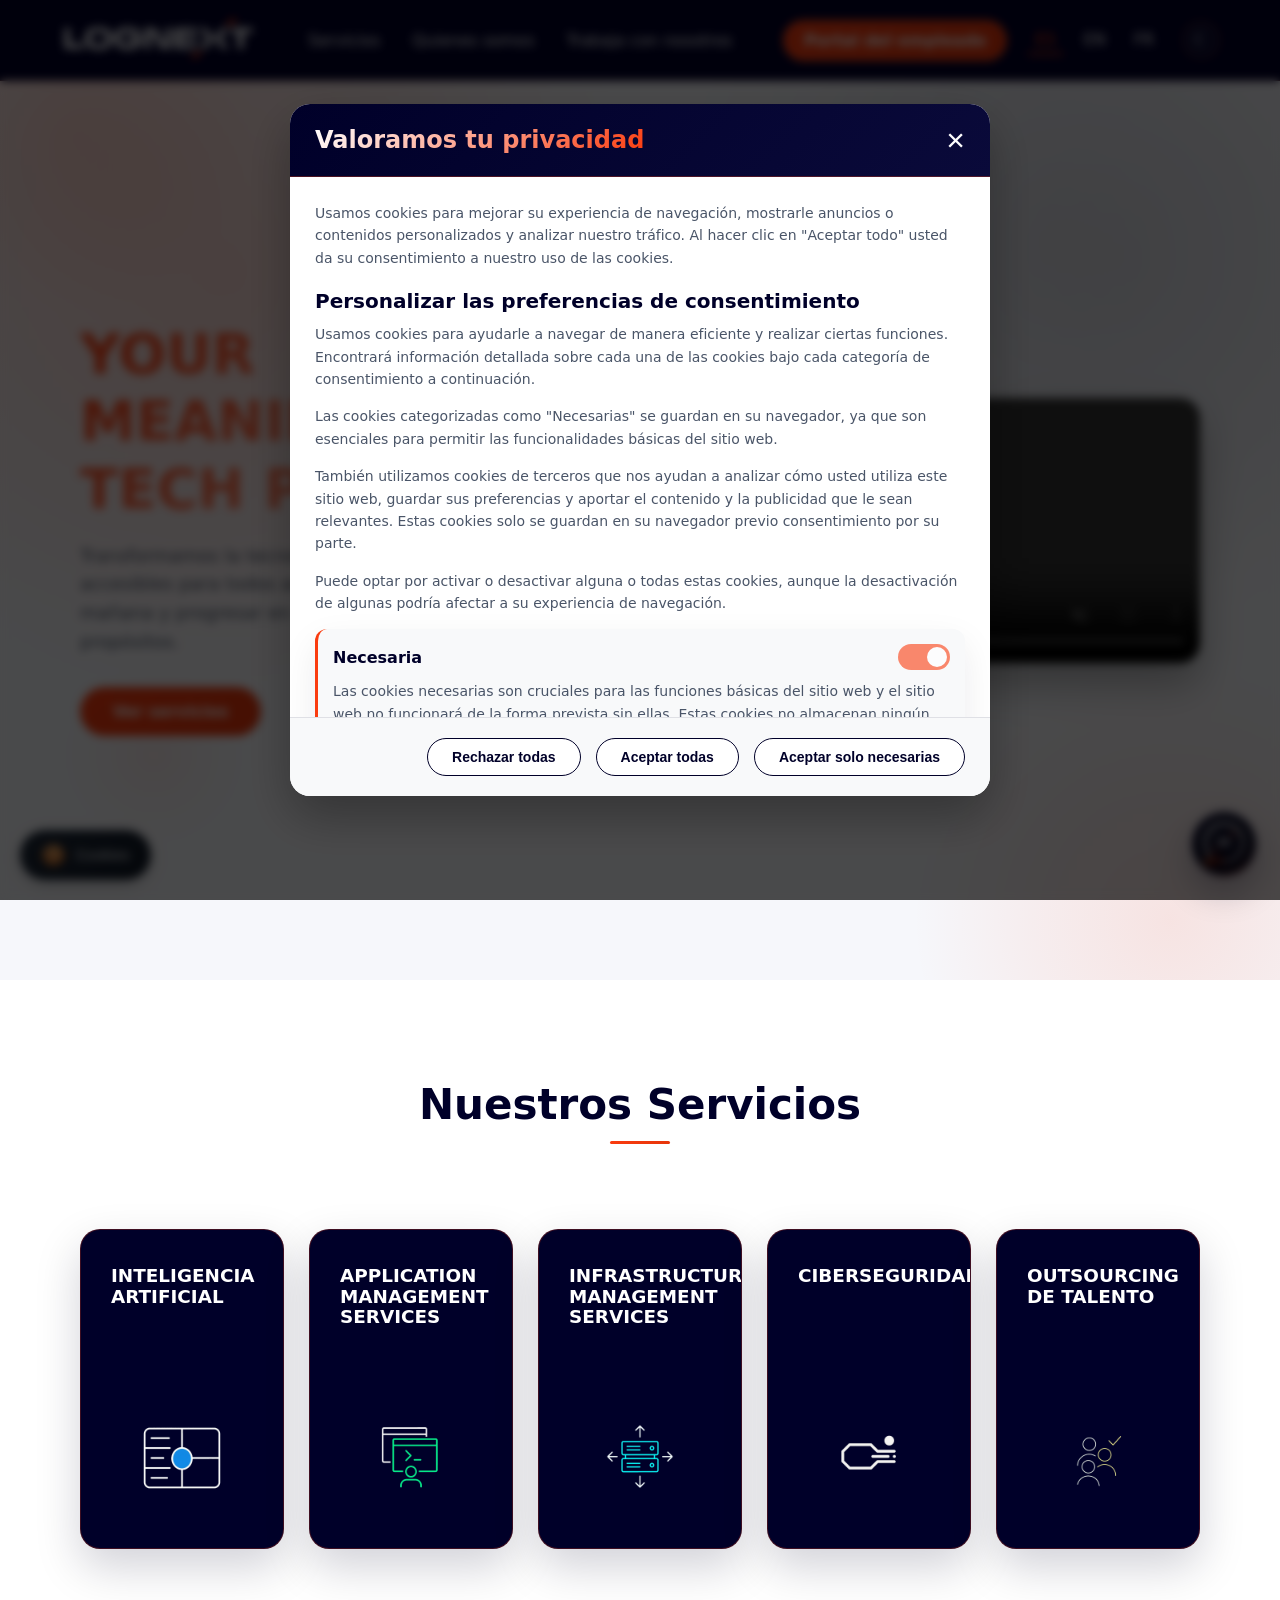
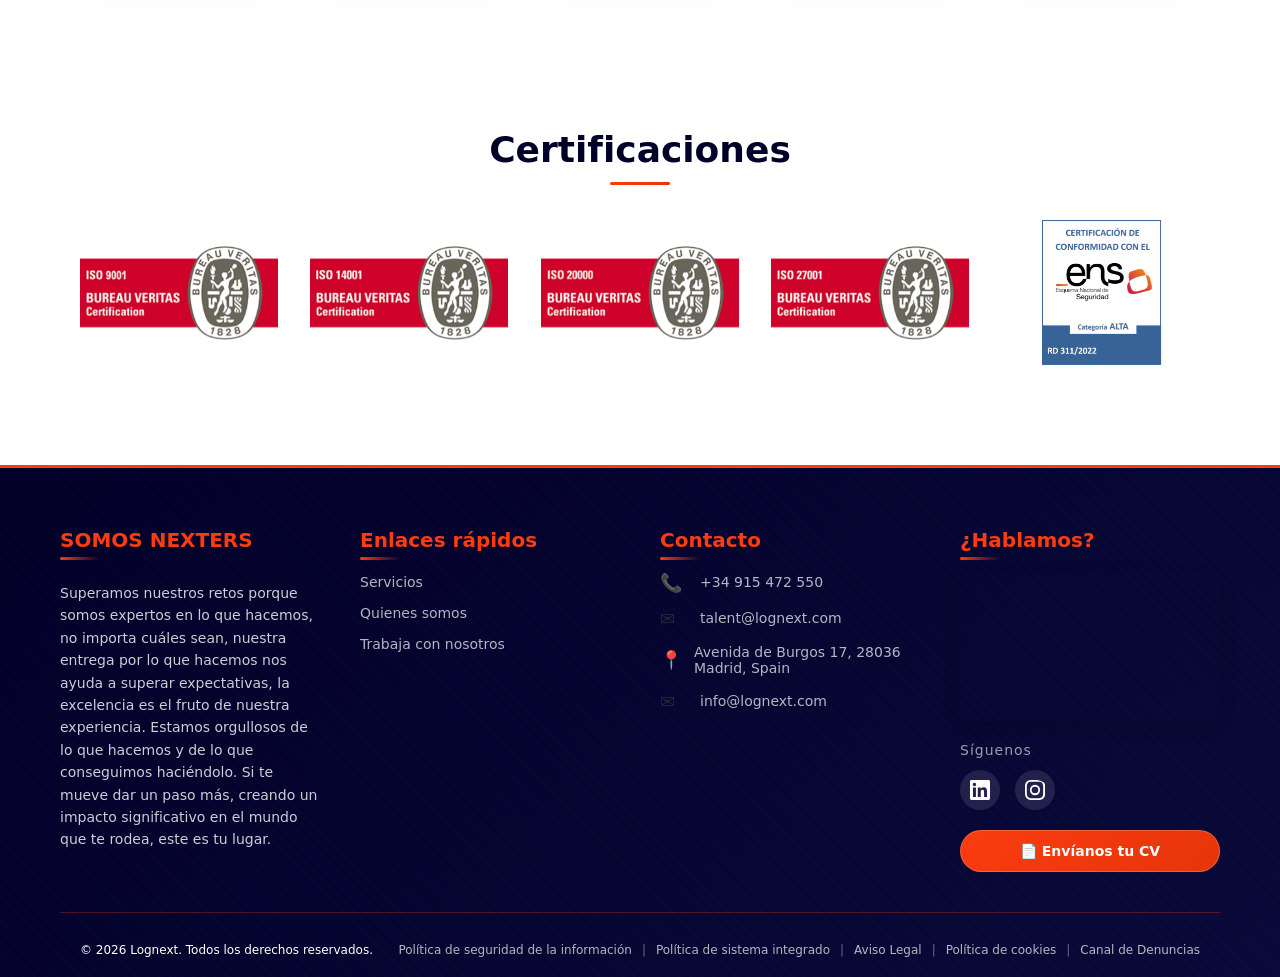
==== commit 67c307e3: "auditoria y cambios" ====
--- a/index.html
+++ b/index.html
@@ -22,6 +22,7 @@
   </head>
   <body>
     <div class="site-intro" id="siteIntro" aria-hidden="true">
+      <div class="site-intro__backdrop"></div>
       <img
         src="assets/img/LOGNEXT_simbolo_negativo.png"
         alt=""
--- a/assets/css/styles.css
+++ b/assets/css/styles.css
@@ -292,6 +292,28 @@
   flex: 1;
 }
 
+main.page-enter {
+  opacity: 0;
+  translate: 0 14px;
+  transition:
+    opacity 0.42s ease,
+    translate 0.42s cubic-bezier(0.22, 1, 0.36, 1);
+}
+
+main.page-enter.is-page-visible {
+  opacity: 1;
+  translate: 0 0;
+}
+
+@media (prefers-reduced-motion: reduce) {
+  main.page-enter,
+  main.page-enter.is-page-visible {
+    opacity: 1;
+    translate: none;
+    transition: none;
+  }
+}
+
 .container {
   max-width: 1200px;
   margin: 0 auto;
@@ -384,13 +406,21 @@
   top: 100%;
   left: 0;
   background: #000029;
-  display: none;
+  display: flex;
   flex-direction: column;
   min-width: 280px;
   border: 1px solid rgba(250, 60, 15, 0.3);
   border-radius: 8px;
   padding: 12px 0;
   box-shadow: 0 10px 30px rgba(0, 0, 0, 0.2);
+  opacity: 0;
+  visibility: hidden;
+  pointer-events: none;
+  transform: translateY(12px);
+  transition:
+    opacity 0.24s ease,
+    transform 0.24s ease,
+    visibility 0.24s ease;
 }
 
 .submenu li {
@@ -410,19 +440,18 @@
   color: #FA3C0F;
 }
 
-.has-dropdown:hover .submenu {
-  display: flex;
-  animation: fadeInDown 0.3s ease;
-}
-
-@keyframes fadeInDown {
-  from {
-    opacity: 0;
-    transform: translateY(-10px);
-  }
-  to {
-    opacity: 1;
-    transform: translateY(0);
+.has-dropdown:hover .submenu,
+.has-dropdown:focus-within .submenu {
+  opacity: 1;
+  visibility: visible;
+  pointer-events: auto;
+  transform: translateY(0);
+}
+
+@media (prefers-reduced-motion: reduce) {
+  .submenu {
+    transform: none;
+    transition: none;
   }
 }
 
@@ -1209,6 +1238,29 @@
 .scroll-reveal.revealed {
   opacity: 1;
   transform: translateY(0);
+}
+
+.stagger-reveal-item {
+  opacity: 0;
+  translate: 0 22px;
+  transition:
+    opacity 0.55s ease var(--stagger-delay, 0ms),
+    translate 0.55s cubic-bezier(0.22, 1, 0.36, 1) var(--stagger-delay, 0ms);
+}
+
+.stagger-reveal-group.revealed .stagger-reveal-item {
+  opacity: 1;
+  translate: 0 0;
+}
+
+@media (prefers-reduced-motion: reduce) {
+  .scroll-reveal,
+  .stagger-reveal-item {
+    opacity: 1;
+    transform: none;
+    translate: none;
+    transition: none;
+  }
 }
 
 /* ========== CONTADORES (STATS) ========== */
@@ -3226,13 +3278,35 @@
   .submenu {
     position: static;
     background: rgba(250, 60, 15, 0.1);
-    display: none;
-    margin-top: 10px;
+    display: flex;
+    width: 100%;
+    min-width: 0;
+    max-height: 0;
+    margin-top: 0;
+    padding: 0;
     border: none;
     box-shadow: none;
+    opacity: 0;
+    visibility: hidden;
+    overflow: hidden;
+    pointer-events: none;
+    transform: translateY(-6px);
+    transition:
+      max-height 0.3s ease,
+      opacity 0.24s ease,
+      transform 0.24s ease,
+      margin-top 0.24s ease,
+      padding 0.24s ease,
+      visibility 0.24s ease;
   }
   .has-dropdown.active .submenu {
-    display: flex;
+    max-height: 1000px;
+    margin-top: 10px;
+    padding: 8px 0;
+    opacity: 1;
+    visibility: visible;
+    pointer-events: auto;
+    transform: translateY(0);
   }
   .submenu a {
     padding: 10px 20px;
@@ -3652,6 +3726,8 @@
   }
 
 /* ========== SECCIÓN CERTIFICACIONES ========== */
+}
+
 .certificaciones {
   padding: 80px 0;
   background-color: #ffffff;
@@ -3748,7 +3824,6 @@
   .certificacion-card {
     padding: 0;
   }
-}
 }
 
 /* ========== COOKIES - BOTÓN FLOTANTE Y MODAL ========== */
@@ -4781,3 +4856,119 @@
     transition: none;
   }
 }
+
+/* ========== RESPONSIVE HARDENING ========== */
+img,
+video,
+iframe {
+  max-width: 100%;
+}
+
+.footer-grid > *,
+.service-hero-content > *,
+.service-two-columns > *,
+.offers-grid > *,
+.team-card > *,
+.team-carousel-content > * {
+  min-width: 0;
+}
+
+.legal-content-inner,
+.footer-text,
+.contact-link,
+.legal-link,
+.mobile-info-contact p {
+  overflow-wrap: anywhere;
+}
+
+@media (min-width: 769px) and (max-width: 1200px) {
+  .site-header .container {
+    gap: 10px;
+  }
+
+  .logo img {
+    height: 38px;
+    width: auto;
+  }
+
+  .main-nav {
+    min-width: 0;
+  }
+
+  .menu {
+    gap: clamp(12px, 1.6vw, 20px);
+  }
+
+  .menu a,
+  .employee-portal,
+  .language-switcher a {
+    font-size: 14px;
+  }
+
+  .desktop-actions {
+    gap: 8px;
+  }
+
+  .employee-portal {
+    padding: 9px 13px;
+  }
+
+  .language-switcher {
+    gap: 2px;
+  }
+
+  .language-switcher a {
+    padding: 4px 5px;
+  }
+}
+
+@media (min-width: 1024px) {
+  .certificaciones-grid .certificacion-card {
+    flex: 1 1 0 !important;
+    min-width: 0;
+  }
+
+  .certificaciones-grid .certificacion-card img:not([src*="ENSAlta"]) {
+    max-width: 100% !important;
+  }
+
+  .certificaciones-grid .certificacion-card img[src*="ENSAlta"] {
+    max-width: min(100%, 135px) !important;
+  }
+}
+
+@media (max-width: 600px) {
+  .cookie-modal-content {
+    width: calc(100% - 24px);
+    max-height: calc(100dvh - 24px);
+    margin: 12px;
+    border-radius: 14px;
+  }
+
+  .cookie-modal-footer {
+    padding: 16px;
+  }
+
+  .site-footer {
+    padding-bottom: 96px;
+  }
+}
+
+@media (max-width: 430px) {
+  .container,
+  .footer-container,
+  .footer-bottom-container {
+    padding-left: 16px;
+    padding-right: 16px;
+  }
+
+  .main-nav {
+    height: calc(100dvh - 80px);
+  }
+
+  .cookie-btn-fixed {
+    left: 12px;
+    bottom: 12px;
+    padding: 10px 14px;
+  }
+}
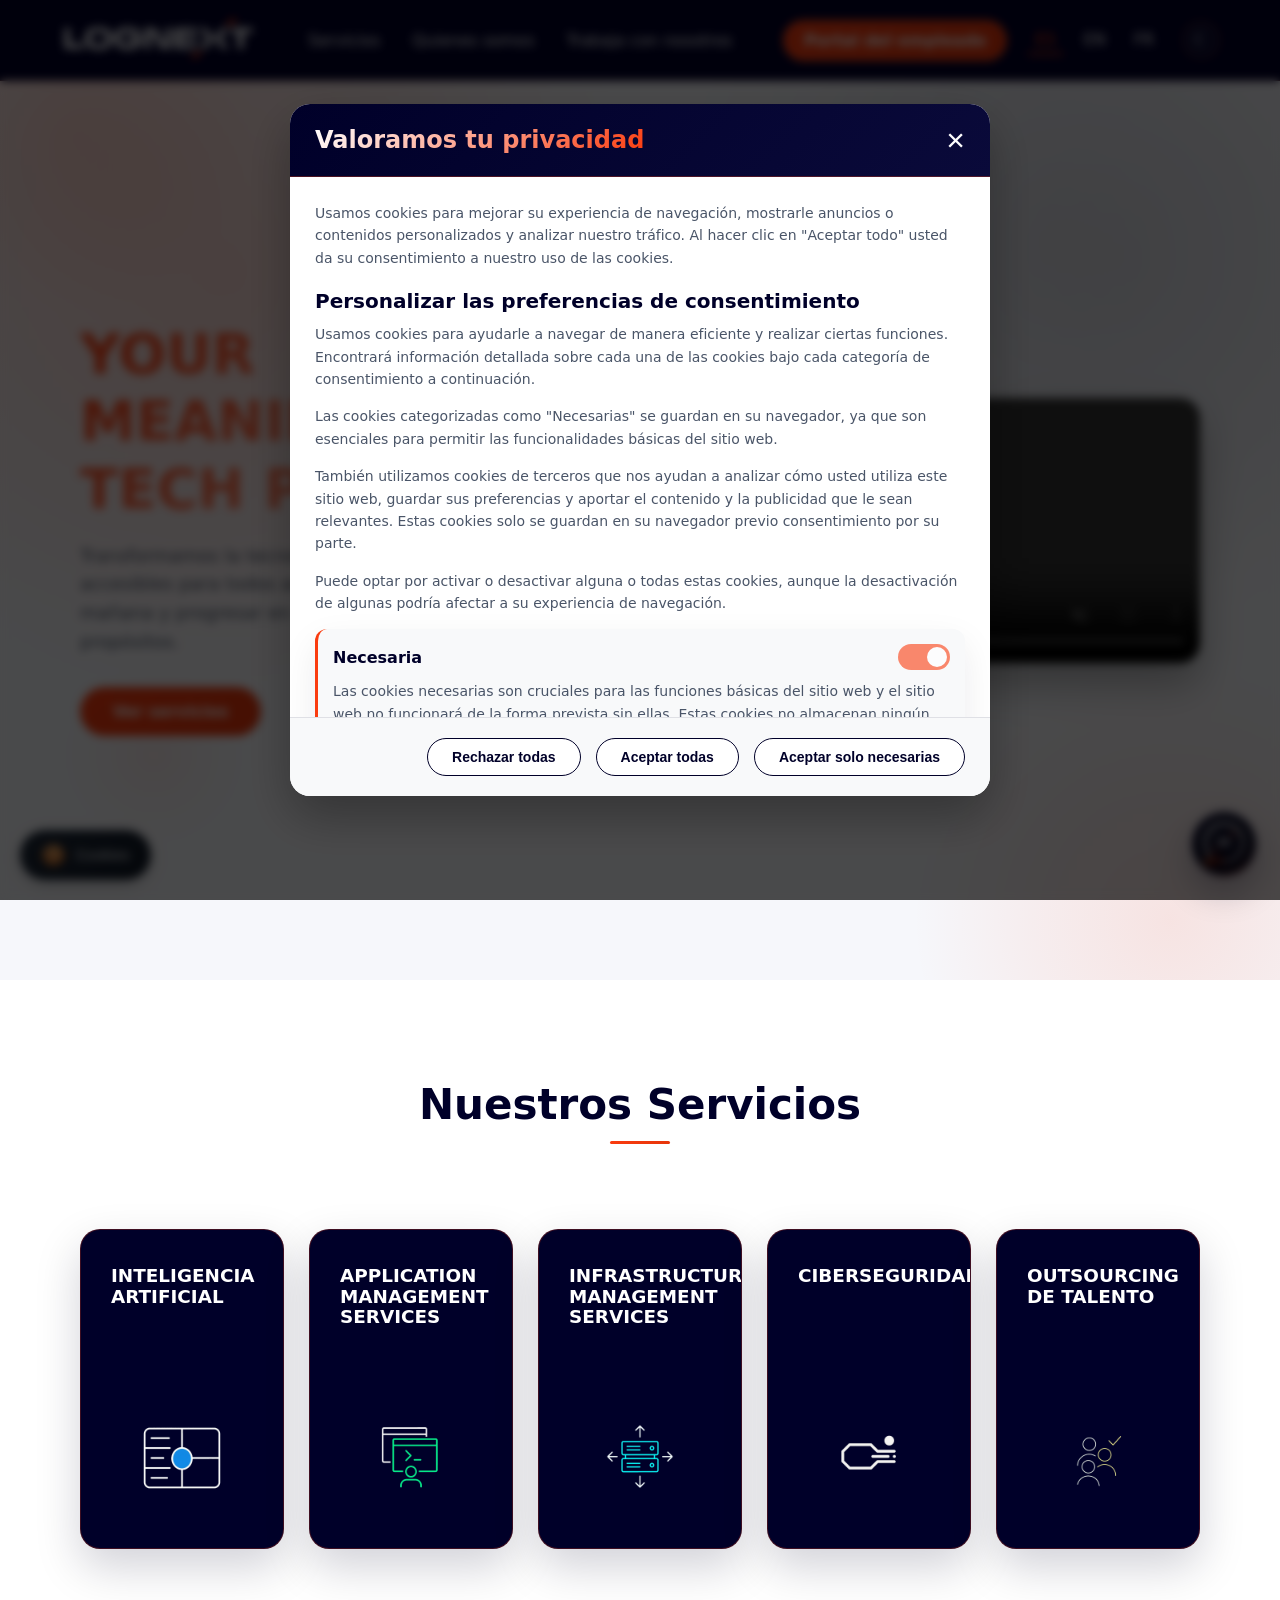
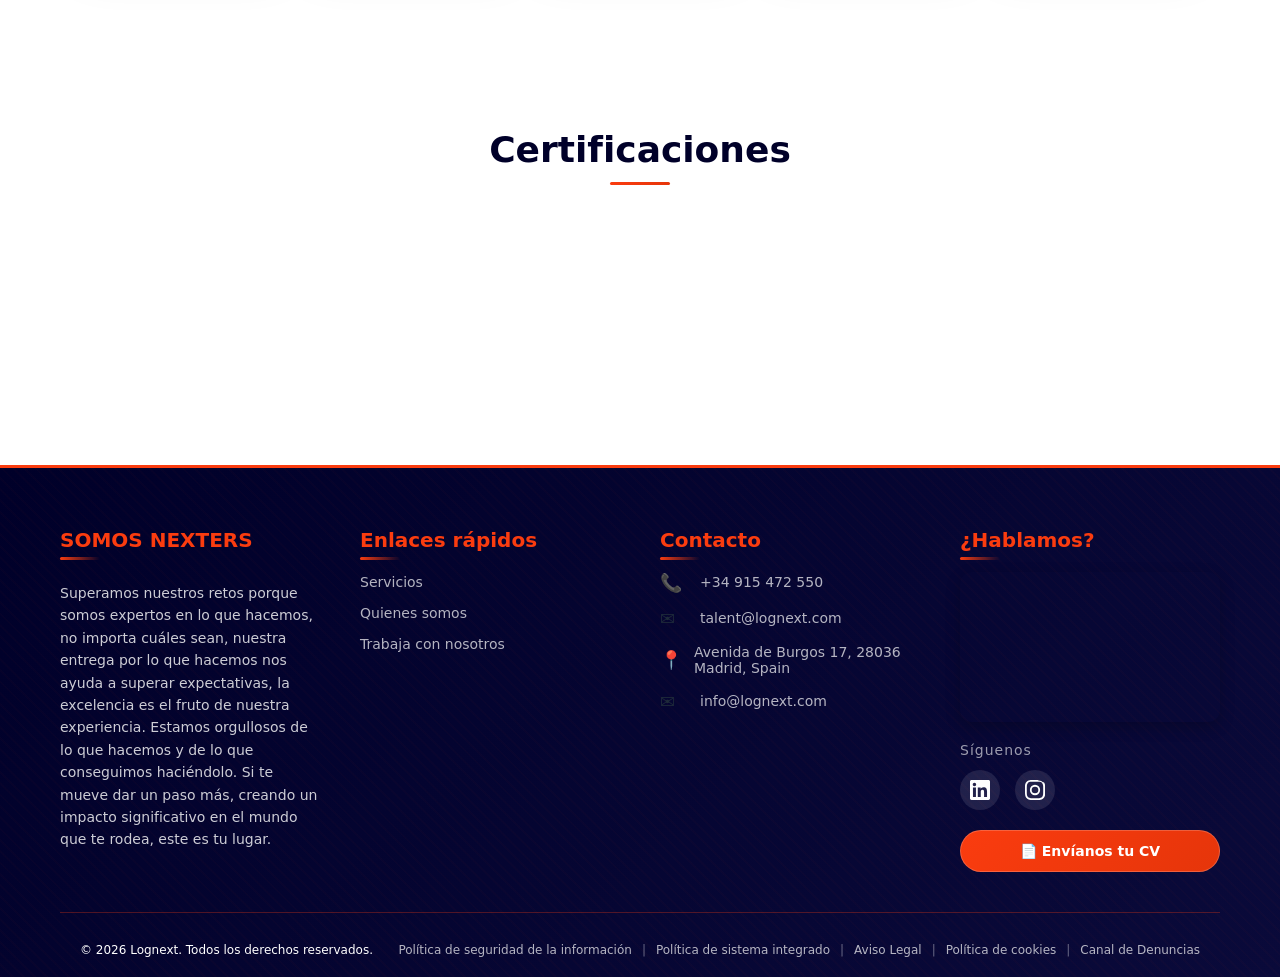
==== commit 6dbd2007: "canonicals, SEO basico, etc..." ====
--- a/index.html
+++ b/index.html
@@ -3,7 +3,27 @@
   <head>
     <meta charset="UTF-8" />
     <meta name="viewport" content="width=device-width, initial-scale=1.0" />
-    <title>Lognext - Your Meaningful Tech Partner</title>
+    <title>LogNext | Soluciones tecnológicas para empresas</title>
+    <meta
+      name="description"
+      content="LogNext desarrolla soluciones de negocio basadas en tecnología e innovación: inteligencia artificial, ciberseguridad, AMS, IMS y outsourcing de talento IT."
+    />
+    <link rel="canonical" href="https://www.lognext.com/" />
+    <meta property="og:title" content="LogNext | Soluciones tecnológicas para empresas" />
+    <meta
+      property="og:description"
+      content="LogNext desarrolla soluciones de negocio basadas en tecnología e innovación: inteligencia artificial, ciberseguridad, AMS, IMS y outsourcing de talento IT."
+    />
+    <meta property="og:type" content="website" />
+    <meta property="og:url" content="https://www.lognext.com/" />
+    <meta property="og:image" content="https://www.lognext.com/assets/img/lognext-logo-transparente.png" />
+    <meta name="twitter:card" content="summary_large_image" />
+    <meta name="twitter:title" content="LogNext | Soluciones tecnológicas para empresas" />
+    <meta
+      name="twitter:description"
+      content="LogNext desarrolla soluciones de negocio basadas en tecnología e innovación: inteligencia artificial, ciberseguridad, AMS, IMS y outsourcing de talento IT."
+    />
+    <meta name="twitter:image" content="https://www.lognext.com/assets/img/lognext-logo-transparente.png" />
     <link rel="stylesheet" href="assets/css/styles.css" />
     <link rel="stylesheet" href="assets/css/chatbot.css" />
     <link
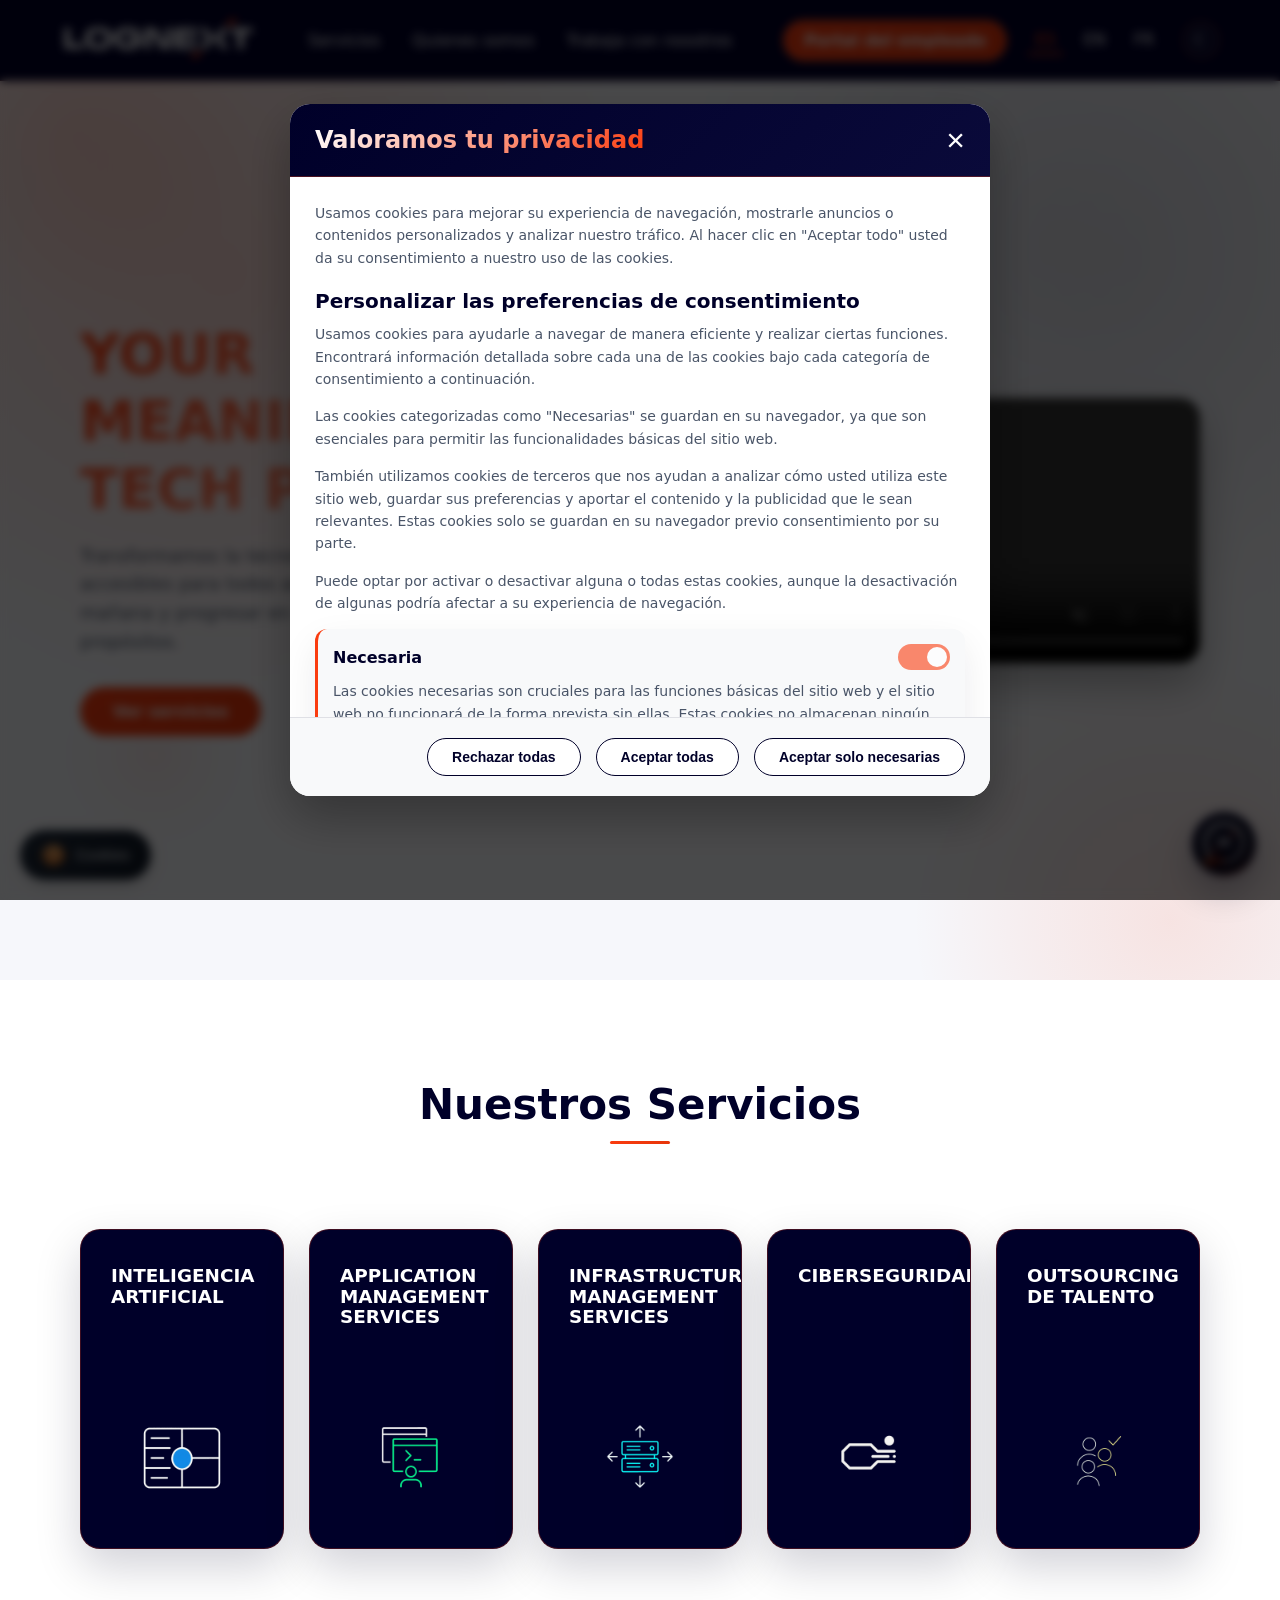
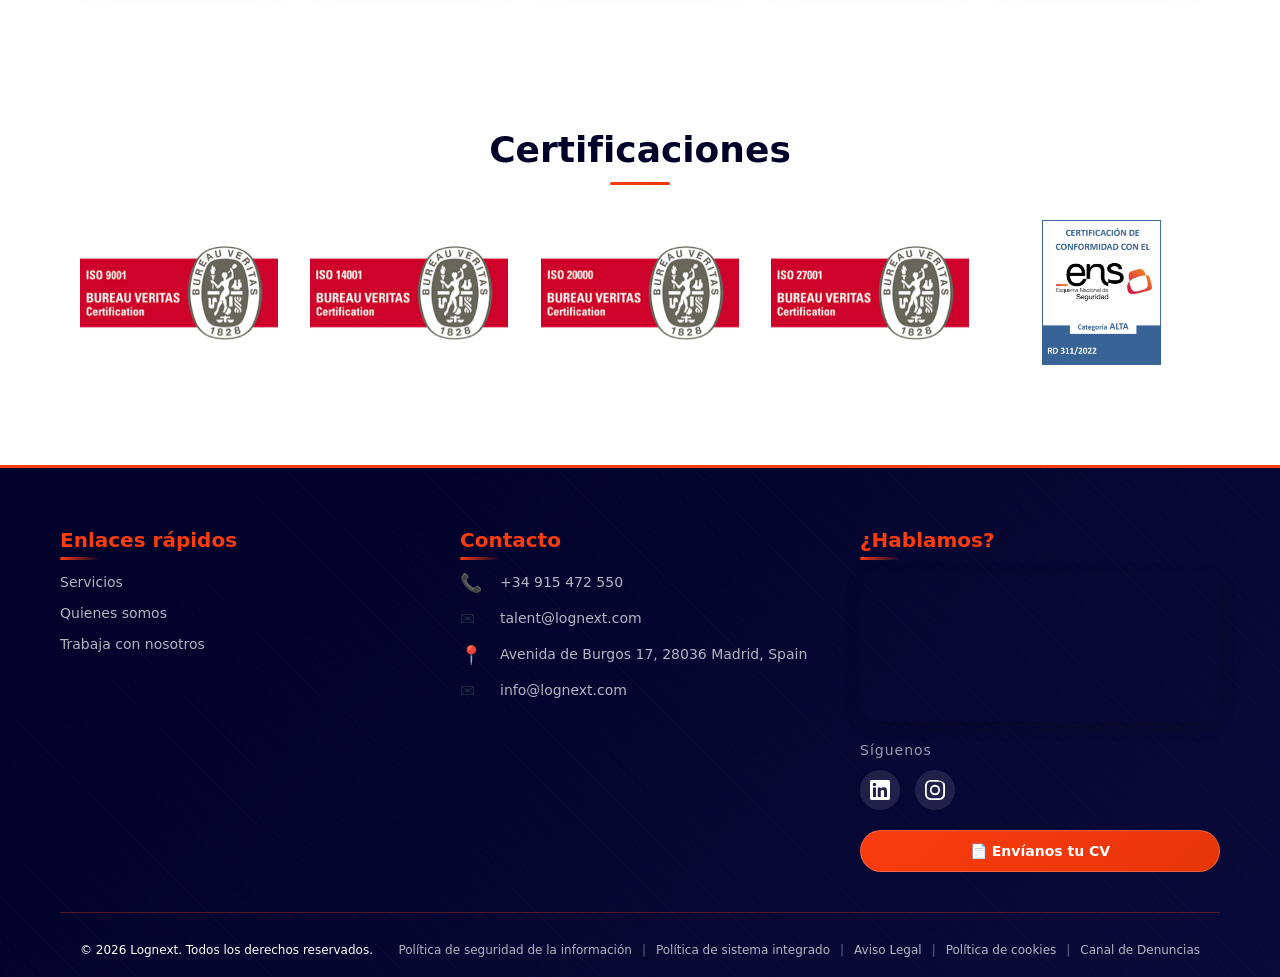
==== commit 7e78f81b: "Footer sin SOMOS NEXTERS" ====
--- a/index.html
+++ b/index.html
@@ -358,20 +358,6 @@
     <footer class="site-footer">
       <div class="footer-container">
         <div class="footer-grid">
-          <div class="footer-col footer-col-about">
-            <h3 class="footer-title" data-i18n="footer_somos_nexter">
-              SOMOS NEXTERS
-            </h3>
-            <p class="footer-text" data-i18n="footer_text">
-              Superamos nuestros retos porque somos expertos en lo que hacemos,
-              no importa cuáles sean, nuestra entrega por lo que hacemos nos
-              ayuda a superar expectativas, la excelencia es el fruto de nuestra
-              experiencia. Estamos orgullosos de lo que hacemos y de lo que
-              conseguimos haciéndolo. Si te mueve dar un paso más, creando un
-              impacto significativo en el mundo que te rodea, este es tu lugar.
-            </p>
-          </div>
-
           <div class="footer-col footer-col-links">
             <h3 class="footer-title" data-i18n="footer_enlaces_rapidos">
               Enlaces rápidos
--- a/assets/css/styles.css
+++ b/assets/css/styles.css
@@ -2511,7 +2511,7 @@
 
 .footer-grid {
   display: grid;
-  grid-template-columns: repeat(4, 1fr);
+  grid-template-columns: repeat(3, minmax(0, 1fr));
   gap: 40px;
   margin-bottom: 40px;
 }
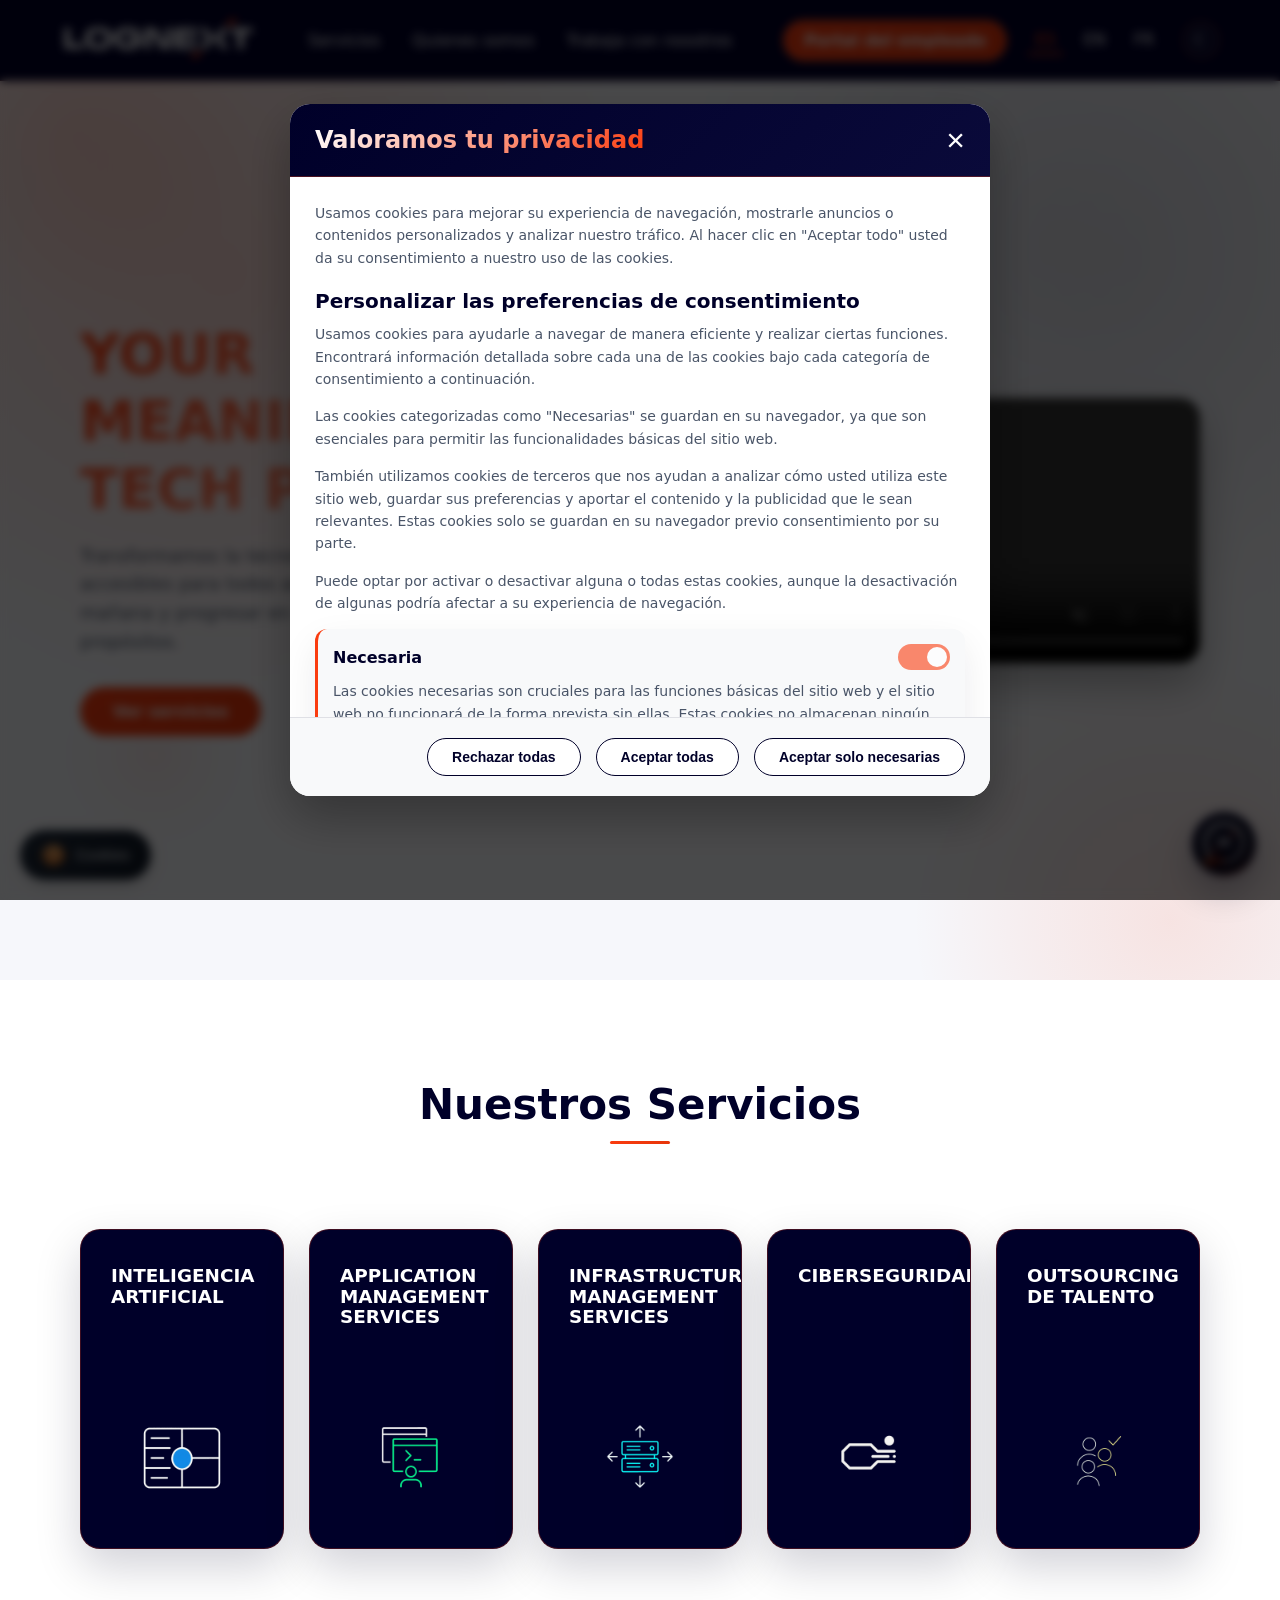
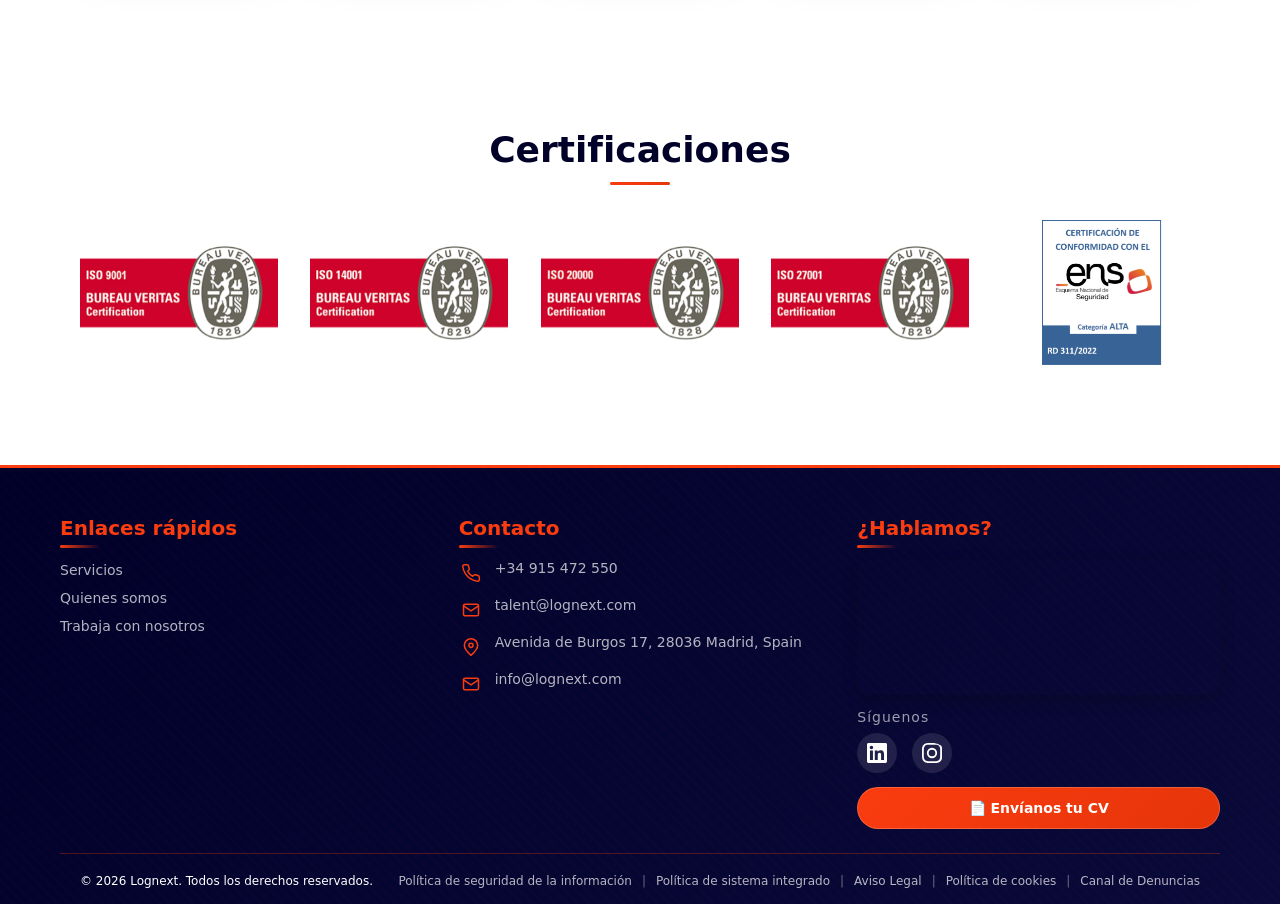
==== commit fc77564d: "footer con SVG" ====
--- a/index.html
+++ b/index.html
@@ -385,19 +385,19 @@
             <h3 class="footer-title" data-i18n="footer_contacto">Contacto</h3>
             <ul class="footer-contact">
               <li class="contact-item">
-                <span class="contact-icon">📞</span>
+                <span class="contact-icon footer-contact-icon" aria-hidden="true"><svg viewBox="0 0 24 24" focusable="false"><path d="M22 16.92v3a2 2 0 0 1-2.18 2 19.79 19.79 0 0 1-8.63-3.07 19.5 19.5 0 0 1-6-6 19.79 19.79 0 0 1-3.07-8.67A2 2 0 0 1 4.11 2h3a2 2 0 0 1 2 1.72c.13.96.36 1.9.7 2.81a2 2 0 0 1-.45 2.11L8.09 9.91a16 16 0 0 0 6 6l1.27-1.27a2 2 0 0 1 2.11-.45c.91.34 1.85.57 2.81.7A2 2 0 0 1 22 16.92z" /></svg></span>
                 <a href="tel:+34915472550" class="contact-link"
                   >+34 915 472 550</a
                 >
               </li>
               <li class="contact-item">
-                <span class="contact-icon">✉️</span>
+                <span class="contact-icon footer-contact-icon" aria-hidden="true"><svg viewBox="0 0 24 24" focusable="false"><rect x="3" y="5" width="18" height="14" rx="2" /><path d="m3 7 9 6 9-6" /></svg></span>
                 <a href="mailto:talent@lognext.com" class="contact-link"
                   >talent@lognext.com</a
                 >
               </li>
               <li class="contact-item">
-                <span class="contact-icon">📍</span>
+                <span class="contact-icon footer-contact-icon" aria-hidden="true"><svg viewBox="0 0 24 24" focusable="false"><path d="M20 10c0 5-8 12-8 12S4 15 4 10a8 8 0 1 1 16 0Z" /><circle cx="12" cy="10" r="2.5" /></svg></span>
                 <a
                   href="https://maps.google.com/?q=Avenida+de+Burgos+17+Madrid+Spain"
                   target="_blank"
@@ -407,7 +407,7 @@
                 </a>
               </li>
               <li class="contact-item">
-                <span class="contact-icon">✉️</span>
+                <span class="contact-icon footer-contact-icon" aria-hidden="true"><svg viewBox="0 0 24 24" focusable="false"><rect x="3" y="5" width="18" height="14" rx="2" /><path d="m3 7 9 6 9-6" /></svg></span>
                 <a href="mailto:info@lognext.com" class="contact-link"
                   >info@lognext.com</a
                 >
--- a/assets/css/styles.css
+++ b/assets/css/styles.css
@@ -2479,7 +2479,7 @@
 .site-footer {
   background: linear-gradient(135deg, #000029 0%, #0a0a3a 100%);
   position: relative;
-  padding: 60px 0 20px;
+  padding: 48px 0 16px;
   margin-top: 0;
   border-top: 3px solid #FA3C0F;
   overflow: hidden;
@@ -2512,8 +2512,8 @@
 .footer-grid {
   display: grid;
   grid-template-columns: repeat(3, minmax(0, 1fr));
-  gap: 40px;
-  margin-bottom: 40px;
+  gap: 36px;
+  margin-bottom: 24px;
 }
 
 .footer-title {
@@ -2549,7 +2549,7 @@
 }
 
 .footer-links li {
-  margin-bottom: 12px;
+  margin-bottom: 9px;
 }
 
 .footer-links a {
@@ -2587,19 +2587,37 @@
 
 .contact-item {
   display: flex;
+  align-items: flex-start;
+  gap: 12px;
+  margin-bottom: 12px;
+}
+
+.contact-icon {
+  display: inline-flex;
   align-items: center;
-  gap: 12px;
-  margin-bottom: 15px;
-}
-
-.contact-icon {
-  font-size: 18px;
-  width: 28px;
-  transition: transform 0.3s ease;
+  justify-content: center;
+  flex: 0 0 24px;
+  width: 24px;
+  height: 24px;
+  margin-top: 1px;
+  color: #FA3C0F;
+  transition: color 0.3s ease, transform 0.3s ease;
+}
+
+.footer-contact-icon svg {
+  display: block;
+  width: 20px;
+  height: 20px;
+  fill: none;
+  stroke: currentColor;
+  stroke-width: 1.8;
+  stroke-linecap: round;
+  stroke-linejoin: round;
 }
 
 .contact-item:hover .contact-icon {
-  transform: scale(1.1);
+  color: #ffffff;
+  transform: translateY(-1px);
 }
 
 .contact-link {
@@ -2618,7 +2636,7 @@
 }
 
 .footer-map {
-  margin-bottom: 20px;
+  margin-bottom: 14px;
   border-radius: 12px;
   overflow: hidden;
   box-shadow: 0 5px 15px rgba(0, 0, 0, 0.2);
@@ -2631,17 +2649,18 @@
 
 .footer-map iframe {
   display: block;
+  height: 135px;
 }
 
 .footer-social {
-  margin-top: 20px;
+  margin-top: 14px;
 }
 
 .social-title {
   color: rgba(255, 255, 255, 0.6);
   font-size: 14px;
   font-weight: 500;
-  margin-bottom: 12px;
+  margin-bottom: 8px;
   letter-spacing: 1px;
 }
 
@@ -2683,7 +2702,7 @@
 }
 
 .footer-cv {
-  margin-top: 20px;
+  margin-top: 14px;
 }
 
 .btn-cv-simple {
@@ -2732,8 +2751,8 @@
 /* ========== FOOTER BOTTOM CON ENLACES LEGALES ========== */
 .footer-bottom {
   text-align: center;
-  padding-top: 30px;
-  margin-top: 30px;
+  padding-top: 20px;
+  margin-top: 0;
   border-top: 1px solid rgba(250, 60, 15, 0.3);
 }
 
@@ -3137,7 +3156,7 @@
   }
   .footer-grid {
     grid-template-columns: repeat(2, 1fr);
-    gap: 40px;
+    gap: 32px;
   }
   .about-hero-content h1 {
     font-size: 52px;
@@ -3380,13 +3399,13 @@
   }
   .footer-grid {
     grid-template-columns: 1fr;
-    gap: 35px;
+    gap: 28px;
   }
   .footer-title::after {
     width: 60px;
   }
   .footer-map iframe {
-    height: 180px;
+    height: 150px;
   }
   .mobile-footer-info {
     display: flex;
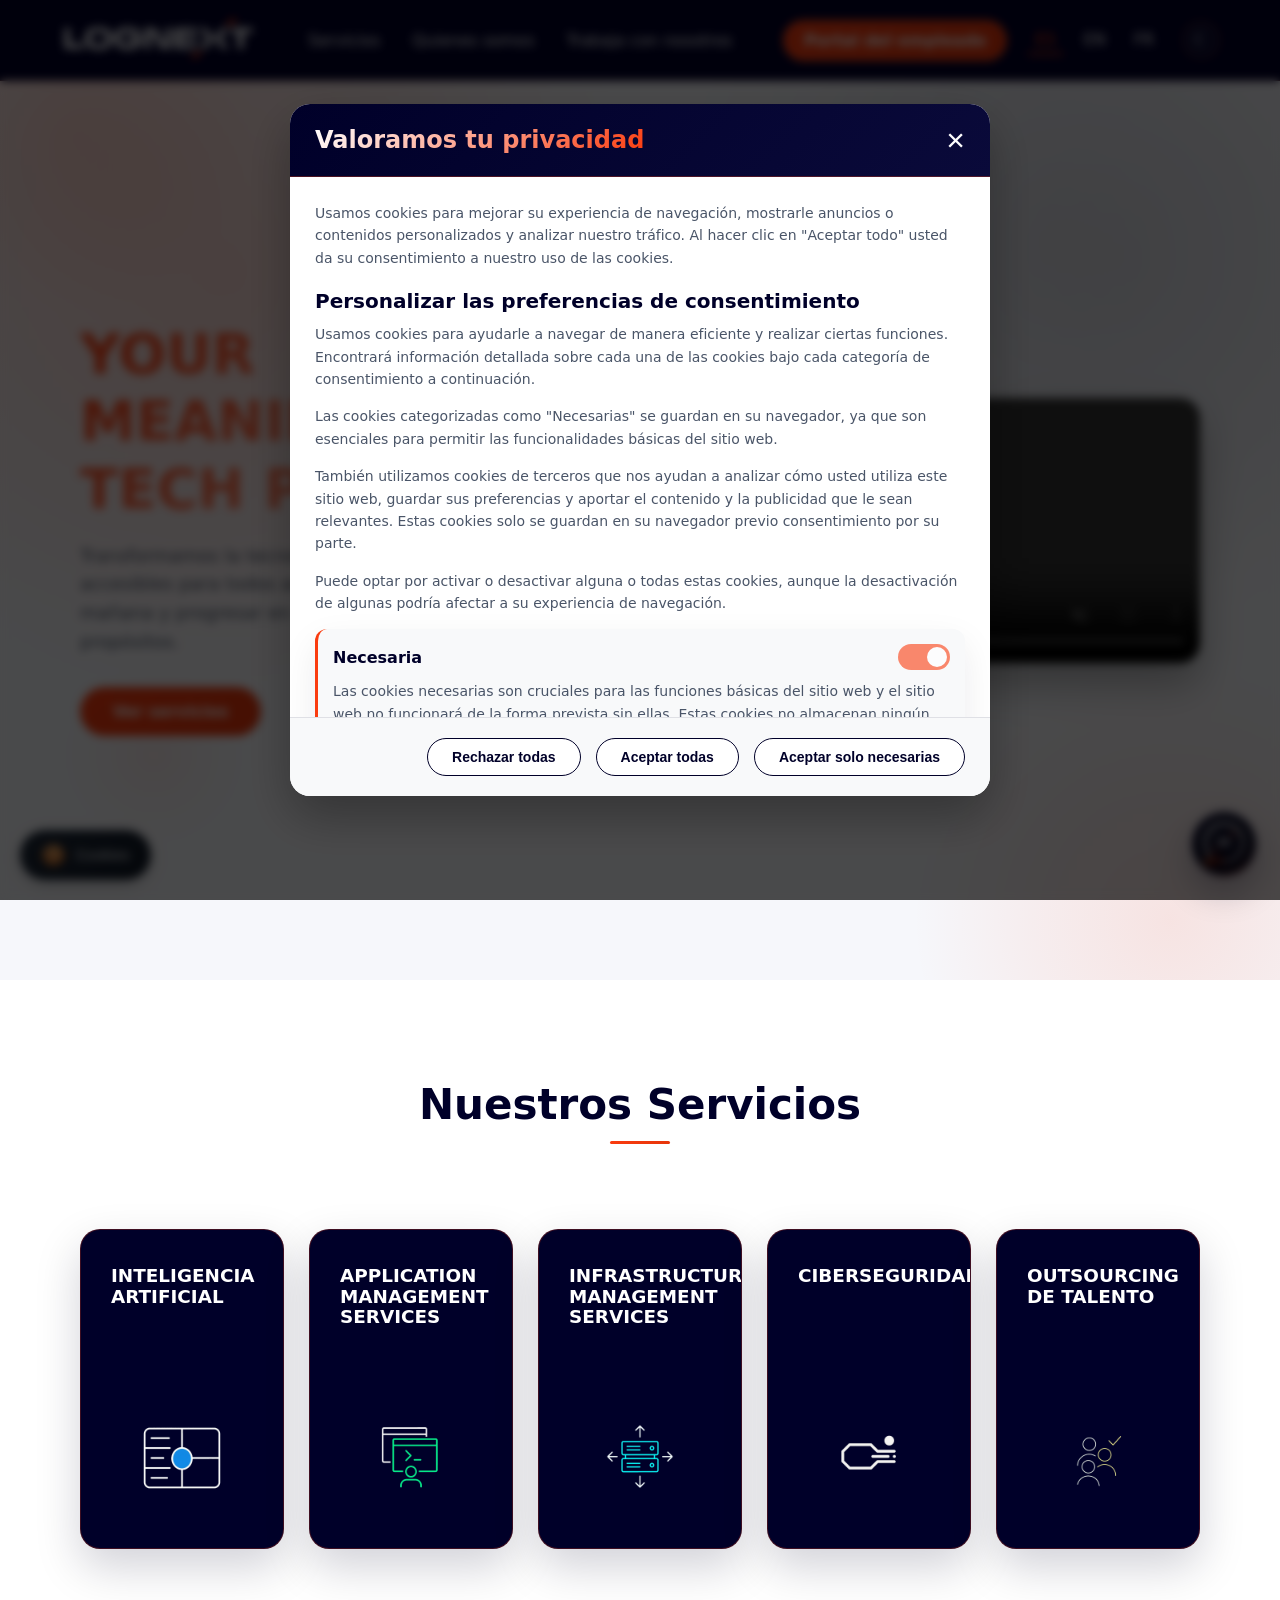
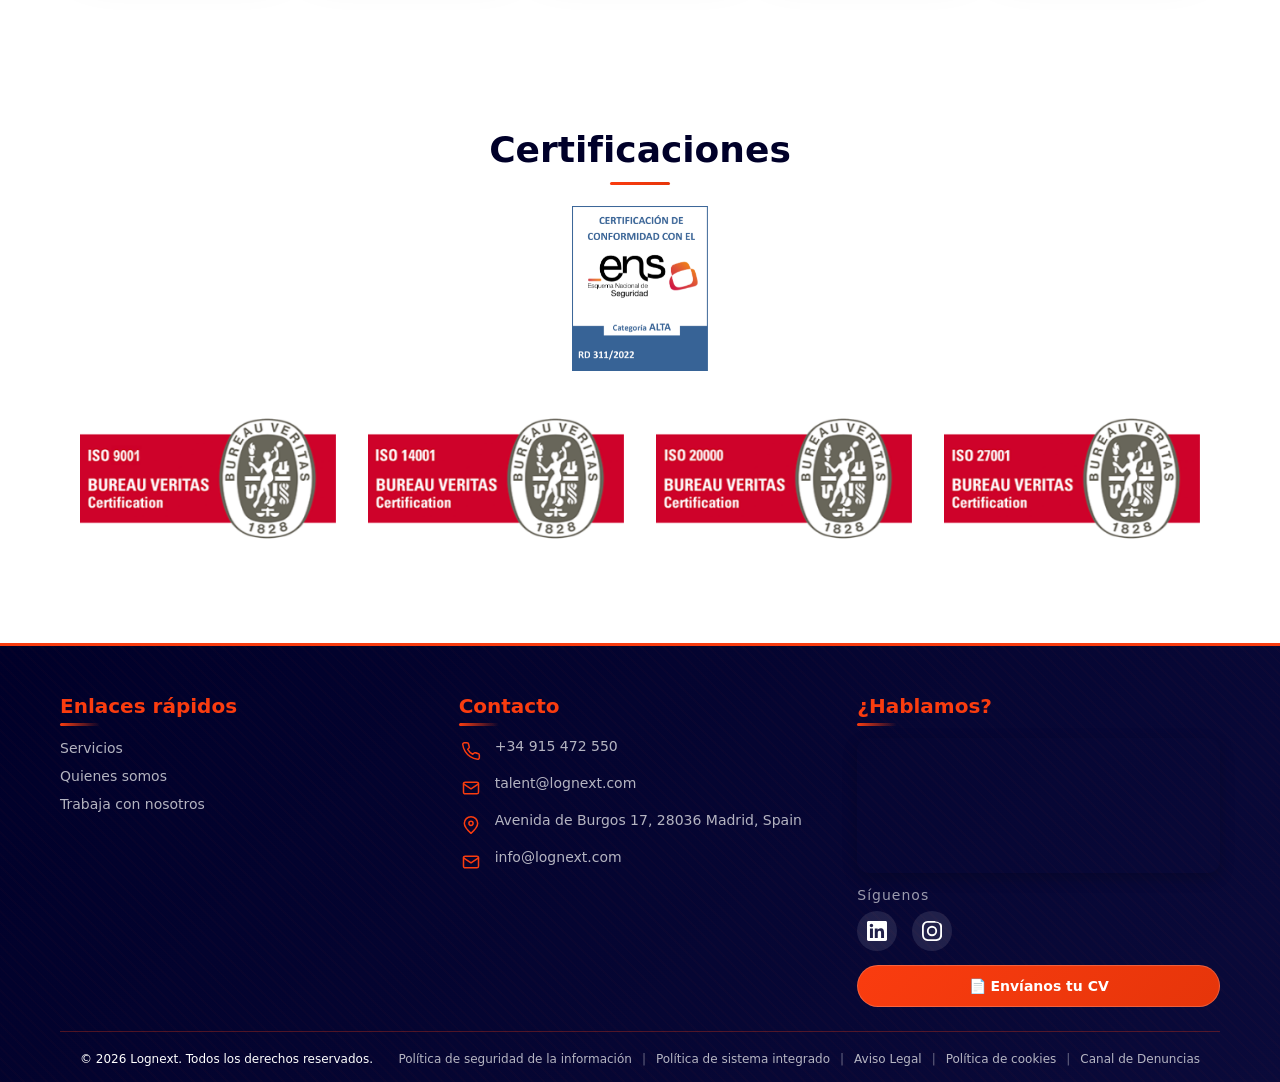
==== commit 4bb4acde: "Certificaciones reajustadas" ====
--- a/index.html
+++ b/index.html
@@ -305,52 +305,55 @@
         <div class="container">
           <h2 class="section-title scroll-reveal" data-i18n="certifications_title">Certificaciones</h2>
         </div>
-        <div
-          class="certificaciones-grid scroll-reveal"
-        >
-          <a
-            href="assets/certificaciones/iso9001.pdf"
-            target="_blank"
-            rel="noopener noreferrer"
-            class="certificacion-card"
-          >
-            <img src="assets/certificaciones/ISO9001.png" alt="ISO 9001" />
-          </a>
-          <a
-            href="assets/certificaciones/iso14001.pdf"
-            target="_blank"
-            rel="noopener noreferrer"
-            class="certificacion-card"
-          >
-            <img src="assets/certificaciones/ISO14001.png" alt="ISO 14001" />
-          </a>
-          <a
-            href="assets/certificaciones/iso20000.pdf"
-            target="_blank"
-            rel="noopener noreferrer"
-            class="certificacion-card"
-          >
-            <img src="assets/certificaciones/ISO20000.png" alt="ISO 20000" />
-          </a>
-          <a
-            href="assets/certificaciones/iso27001.pdf"
-            target="_blank"
-            rel="noopener noreferrer"
-            class="certificacion-card"
-          >
-            <img src="assets/certificaciones/ISO27001.png" alt="ISO 27001" />
-          </a>
-          <a
-            href="assets/certificaciones/CertificadoENS-2025-0095_ES_2026-07-07.pdf"
-            target="_blank"
-            rel="noopener noreferrer"
-            class="certificacion-card certificacion-card--ens"
-          >
-            <img
-              src="assets/certificaciones/ENSAlta.png"
-              alt="Certificación ENS Alto LogNext"
-            />
-          </a>
+        <div class="certificaciones-layout certificaciones-grid scroll-reveal">
+          <div class="certificaciones-destacada">
+            <a
+              href="assets/certificaciones/CertificadoENS-2025-0095_ES_2026-07-07.pdf"
+              target="_blank"
+              rel="noopener noreferrer"
+              class="certificacion-card certificacion-card--ens"
+            >
+              <img
+                src="assets/certificaciones/ENSAlta.png"
+                alt="Certificación ENS Alto LogNext"
+              />
+            </a>
+          </div>
+
+          <div class="certificaciones-iso-grid">
+            <a
+              href="assets/certificaciones/iso9001.pdf"
+              target="_blank"
+              rel="noopener noreferrer"
+              class="certificacion-card"
+            >
+              <img src="assets/certificaciones/ISO9001.png" alt="ISO 9001" />
+            </a>
+            <a
+              href="assets/certificaciones/iso14001.pdf"
+              target="_blank"
+              rel="noopener noreferrer"
+              class="certificacion-card"
+            >
+              <img src="assets/certificaciones/ISO14001.png" alt="ISO 14001" />
+            </a>
+            <a
+              href="assets/certificaciones/iso20000.pdf"
+              target="_blank"
+              rel="noopener noreferrer"
+              class="certificacion-card"
+            >
+              <img src="assets/certificaciones/ISO20000.png" alt="ISO 20000" />
+            </a>
+            <a
+              href="assets/certificaciones/iso27001.pdf"
+              target="_blank"
+              rel="noopener noreferrer"
+              class="certificacion-card"
+            >
+              <img src="assets/certificaciones/ISO27001.png" alt="ISO 27001" />
+            </a>
+          </div>
         </div>
       </section>
     </main>
--- a/assets/css/styles.css
+++ b/assets/css/styles.css
@@ -3748,74 +3748,98 @@
 }
 
 .certificaciones {
-  padding: 80px 0;
+  padding: 80px 0 100px;
   background-color: #ffffff;
   position: relative;
 }
 
 .certificaciones .section-title {
   color: #000029;
-  margin-bottom: 50px;
+  margin-bottom: 36px;
 }
 
 .certificaciones .section-title::after {
   background: linear-gradient(90deg, #FA3C0F, #e6350a);
 }
 
-.certificaciones-grid {
+.certificaciones-layout {
+  width: calc(100% - 40px);
+  max-width: 1120px;
+  margin: 0 auto;
+}
+
+.certificaciones-destacada {
   display: flex;
   justify-content: center;
-  flex-wrap: wrap;
-  gap: 30px;
-  width: 100%;
-  max-width: 1120px;
-  margin: 0 auto;
+  align-items: center;
+  margin-bottom: 42px;
+}
+
+.certificaciones-iso-grid {
+  display: grid;
+  grid-template-columns: repeat(4, minmax(0, 1fr));
+  align-items: center;
+  gap: 32px;
 }
 
 .certificacion-card {
-  display: block;
+  display: flex;
+  align-items: center;
+  justify-content: center;
+  min-width: 0;
   text-decoration: none;
   background: transparent;
   border-radius: 0;
   padding: 0;
   text-align: center;
-  transition: transform 0.25s ease, filter 0.25s ease;
+  transition: transform 0.28s ease, filter 0.28s ease;
   border: 0;
   box-shadow: none;
   cursor: pointer;
+  will-change: transform;
 }
 
 .certificacion-card:hover,
 .certificacion-card:focus-visible {
-  transform: translateY(-6px) scale(1.04);
-  filter: drop-shadow(0 14px 22px rgba(0, 0, 41, 0.16));
-}
-
-@media (prefers-reduced-motion: reduce) {
-  .certificacion-card {
-    transition: none;
-  }
+  transform: translateY(-10px) scale(1.08);
+  filter: drop-shadow(0 18px 24px rgba(0, 0, 41, 0.28));
 }
 
 .certificacion-card img {
   display: block;
   width: auto;
-  max-width: 180px;
-  max-height: 95px;
   height: auto;
   object-fit: contain;
   margin: 0 auto;
+  transition: transform 0.28s ease;
+  will-change: transform;
+}
+
+.certificacion-card:hover img,
+.certificacion-card:focus-visible img {
+  transform: scale(1.03);
+}
+
+.certificaciones-iso-grid img {
+  width: 100%;
+  max-width: 260px;
+  max-height: 130px;
 }
 
 .certificacion-card--ens img {
-  max-width: 150px;
-  max-height: 120px;
+  max-width: 170px;
+  max-height: 165px;
 }
 
 /* Responsive certificaciones */
 @media (max-width: 1024px) {
-  .certificaciones-grid {
-    gap: 25px;
+  .certificaciones-layout {
+    max-width: 680px;
+  }
+
+  .certificaciones-iso-grid {
+    grid-template-columns: repeat(2, minmax(0, 1fr));
+    gap: 30px 28px;
   }
 }
 
@@ -3823,25 +3847,51 @@
   .certificaciones {
     padding: 60px 0;
   }
-  .certificaciones-grid {
-    gap: 20px;
-    max-width: 500px;
-  }
-  .certificacion-card {
-    padding: 0;
+
+  .certificaciones .section-title {
+    margin-bottom: 28px;
+  }
+
+  .certificaciones-destacada {
+    margin-bottom: 32px;
+  }
+
+  .certificacion-card--ens img {
+    max-width: 150px;
+    max-height: 140px;
+  }
+
+  .certificaciones-iso-grid {
+    gap: 28px 24px;
+  }
+
+  .certificaciones-iso-grid img {
+    max-width: 280px;
+    max-height: 110px;
   }
 }
 
 @media (max-width: 480px) {
   .certificaciones {
-    padding: 50px 0;
-  }
-  .certificaciones-grid {
-    gap: 15px;
-    max-width: 250px;
-  }
-  .certificacion-card {
-    padding: 0;
+    padding: 50px 0 60px;
+  }
+
+  .certificaciones-layout {
+    width: calc(100% - 32px);
+  }
+
+  .certificaciones-iso-grid {
+    grid-template-columns: 1fr;
+    gap: 22px;
+    max-width: 280px;
+    margin: 0 auto;
+  }
+}
+
+@media (prefers-reduced-motion: reduce) {
+  .certificacion-card,
+  .certificacion-card img {
+    transition: none;
   }
 }
 
@@ -4723,159 +4773,6 @@
   }
 }
 
-.certificaciones img[src*="ENSAlta"],
-.certifications img[src*="ENSAlta"],
-img[src*="ENSAlta"] {
-  max-width: 150px !important;
-  max-height: 130px !important;
-  width: auto !important;
-  height: auto !important;
-  object-fit: contain !important;
-  display: block !important;
-}
-
-.certificaciones a,
-.certifications a {
-  display: flex;
-  align-items: center;
-  justify-content: center;
-}
-
-.certificaciones {
-  padding-bottom: 100px !important;
-}
-
-@media (min-width: 1024px) {
-  .certifications-grid,
-  .certificaciones-grid,
-  .certifications-container,
-  .certificaciones-container {
-    display: flex !important;
-    flex-direction: row !important;
-    align-items: center !important;
-    justify-content: center !important;
-    gap: 32px !important;
-    flex-wrap: nowrap !important;
-    width: 100% !important;
-    max-width: 1120px !important;
-    margin-left: auto !important;
-    margin-right: auto !important;
-  }
-
-  .certifications-grid a,
-  .certificaciones-grid a,
-  .certifications-container a,
-  .certificaciones-container a {
-    display: flex !important;
-    align-items: center !important;
-    justify-content: center !important;
-    flex: 0 0 auto !important;
-  }
-
-  .certifications-grid img:not([src*="ENSAlta"]),
-  .certificaciones-grid img:not([src*="ENSAlta"]),
-  .certifications-container img:not([src*="ENSAlta"]),
-  .certificaciones-container img:not([src*="ENSAlta"]) {
-    max-width: 320px !important;
-    max-height: 130px !important;
-    width: auto !important;
-    height: auto !important;
-    object-fit: contain !important;
-    display: block !important;
-  }
-
-  .certifications-grid img[src*="ENSAlta"],
-  .certificaciones-grid img[src*="ENSAlta"],
-  .certifications-container img[src*="ENSAlta"],
-  .certificaciones-container img[src*="ENSAlta"] {
-    max-width: 135px !important;
-    max-height: 145px !important;
-    width: auto !important;
-    height: auto !important;
-    object-fit: contain !important;
-    display: block !important;
-  }
-}
-
-@media (max-width: 768px) {
-  .certificaciones {
-    padding-bottom: 60px !important;
-  }
-
-  .certifications-grid,
-  .certificaciones-grid,
-  .certifications-container,
-  .certificaciones-container {
-    display: flex !important;
-    flex-direction: row !important;
-    align-items: center !important;
-    justify-content: center !important;
-    flex-wrap: wrap !important;
-    gap: 24px !important;
-    width: 100% !important;
-  }
-}
-
-.certificaciones-grid .certificacion-card,
-.certificaciones-grid a,
-.certifications-grid a,
-.certificaciones-container a,
-.certifications-container a {
-  transition: transform 0.28s ease, filter 0.28s ease;
-  will-change: transform;
-}
-
-.certificaciones-grid .certificacion-card img,
-.certificaciones-grid a img,
-.certifications-grid a img,
-.certificaciones-container a img,
-.certifications-container a img {
-  transition: transform 0.28s ease, filter 0.28s ease;
-  will-change: transform;
-}
-
-.certificaciones-grid .certificacion-card:hover,
-.certificaciones-grid .certificacion-card:focus-visible,
-.certificaciones-grid a:hover,
-.certificaciones-grid a:focus-visible,
-.certifications-grid a:hover,
-.certifications-grid a:focus-visible,
-.certificaciones-container a:hover,
-.certificaciones-container a:focus-visible,
-.certifications-container a:hover,
-.certifications-container a:focus-visible {
-  transform: translateY(-10px) scale(1.08);
-  filter: drop-shadow(0 18px 24px rgba(0, 0, 41, 0.28));
-}
-
-.certificaciones-grid .certificacion-card:hover img,
-.certificaciones-grid .certificacion-card:focus-visible img,
-.certificaciones-grid a:hover img,
-.certificaciones-grid a:focus-visible img,
-.certifications-grid a:hover img,
-.certifications-grid a:focus-visible img,
-.certificaciones-container a:hover img,
-.certificaciones-container a:focus-visible img,
-.certifications-container a:hover img,
-.certifications-container a:focus-visible img {
-  transform: scale(1.03);
-}
-
-@media (prefers-reduced-motion: reduce) {
-  .certificaciones-grid .certificacion-card,
-  .certificaciones-grid .certificacion-card img,
-  .certificaciones-grid a,
-  .certificaciones-grid a img,
-  .certifications-grid a,
-  .certifications-grid a img,
-  .certificaciones-container a,
-  .certificaciones-container a img,
-  .certifications-container a,
-  .certifications-container a img {
-    transition: none;
-  }
-}
-
 /* ========== RESPONSIVE HARDENING ========== */
 img,
 video,
@@ -4941,21 +4838,6 @@
   }
 }
 
-@media (min-width: 1024px) {
-  .certificaciones-grid .certificacion-card {
-    flex: 1 1 0 !important;
-    min-width: 0;
-  }
-
-  .certificaciones-grid .certificacion-card img:not([src*="ENSAlta"]) {
-    max-width: 100% !important;
-  }
-
-  .certificaciones-grid .certificacion-card img[src*="ENSAlta"] {
-    max-width: min(100%, 135px) !important;
-  }
-}
-
 @media (max-width: 600px) {
   .cookie-modal-content {
     width: calc(100% - 24px);
